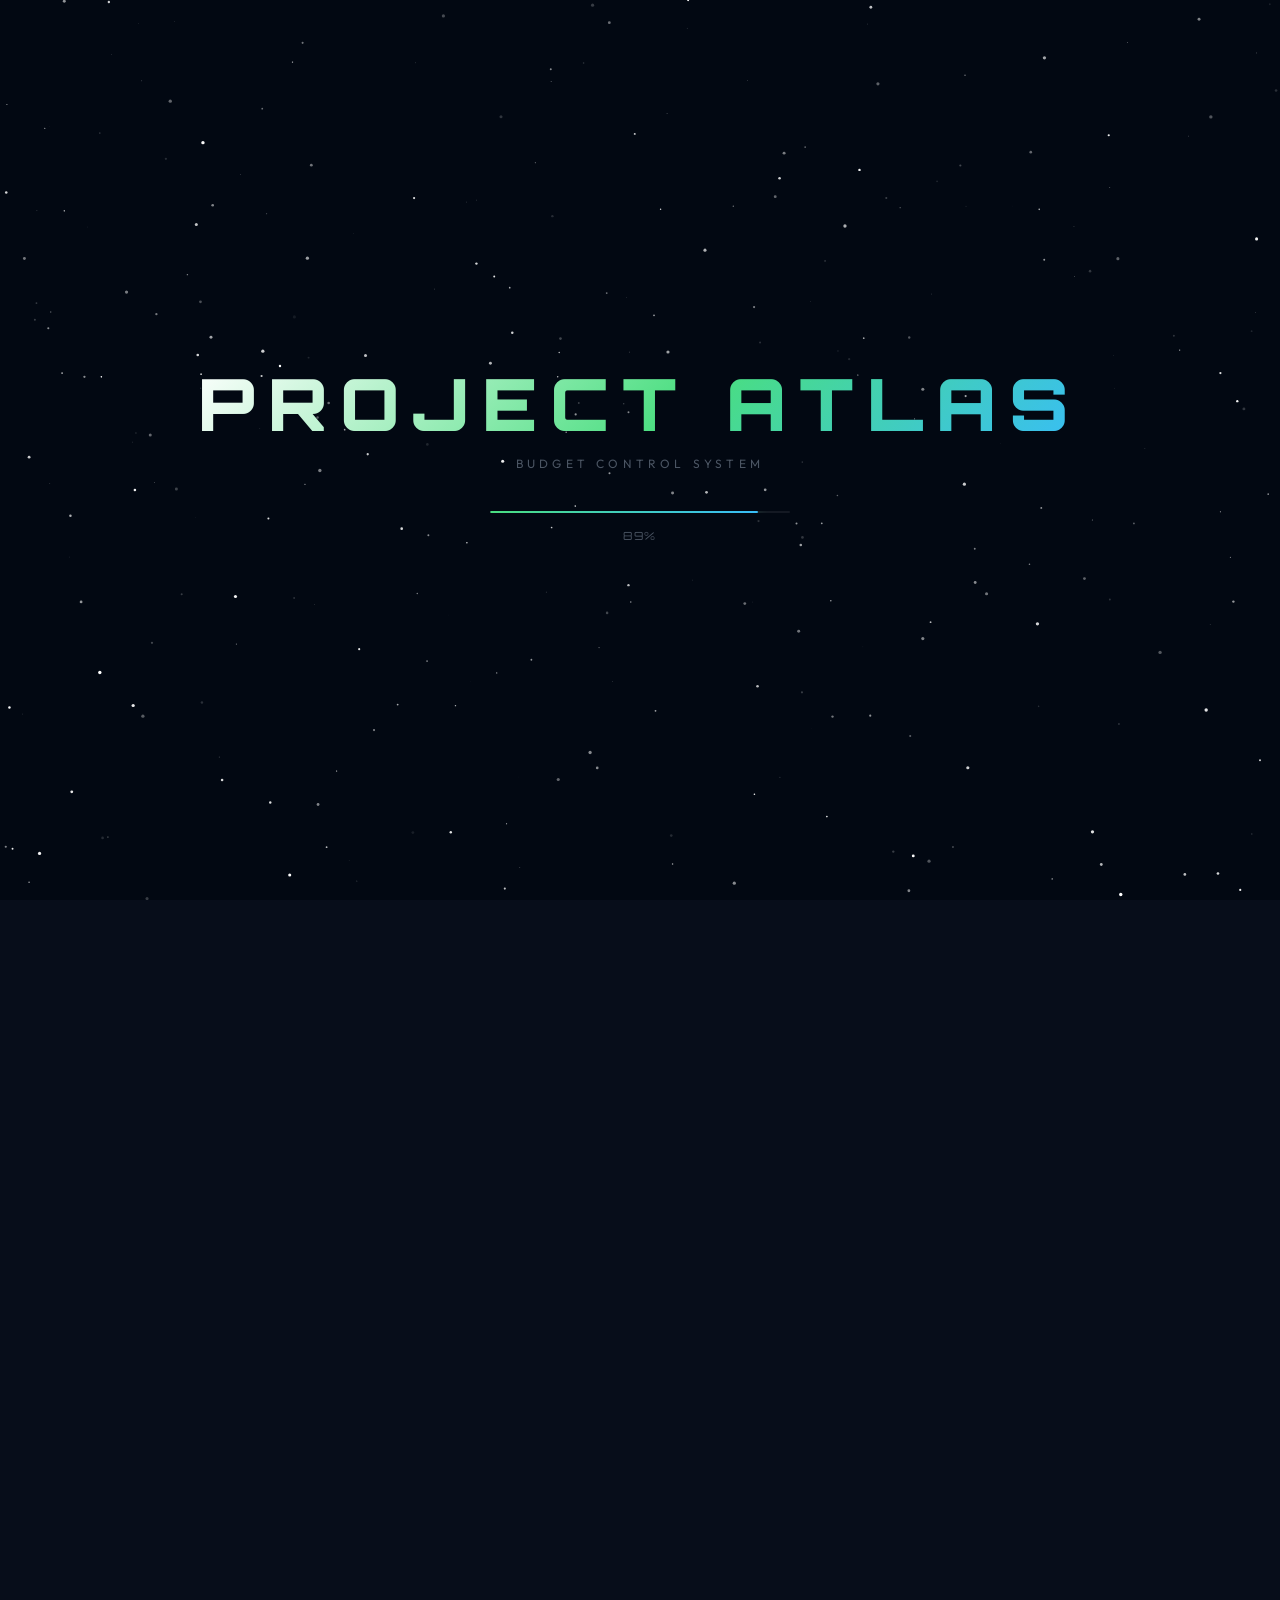
==== index.html @ 5c6d3013 "Add files via upload" ====
<!DOCTYPE html>
<html lang="en" data-theme="dark">
<head>
  <meta charset="UTF-8">
  <meta name="viewport" content="width=device-width, initial-scale=1.0">
  <title>Project Atlas</title>
  <link rel="preconnect" href="https://fonts.googleapis.com">
  <link href="https://fonts.googleapis.com/css2?family=Orbitron:wght@700;900&family=Outfit:wght@300;400;500;600;700&family=Playfair+Display:wght@600;700;800&family=JetBrains+Mono:wght@400;600;800&display=swap" rel="stylesheet">
  <link rel="stylesheet" href="styles.css">
  <link rel="stylesheet" href="experimental-themes.css">
</head>
<body>

<!-- LOADER -->
<div id="loader">
  <canvas id="starfield"></canvas>
  <div class="loader-content">
    <div class="loader-title">PROJECT ATLAS</div>
    <div class="loader-subtitle">Budget Control System</div>
    <div class="loader-bar-wrap"><div class="loader-bar-fill" id="loaderFill"></div></div>
    <div class="loader-pct" id="loaderPct">0%</div>
  </div>
</div>

<!-- COSMIC BACKGROUND -->
<canvas id="cosmicBg"></canvas>
<div id="nebulae">
  <div class="nebula n1"></div>
  <div class="nebula n2"></div>
  <div class="nebula n3"></div>
  <div class="nebula n4"></div>
</div>

<!-- CONFETTI CANVAS -->
<canvas id="confettiCanvas"></canvas>

<!-- UNDO TOAST -->
<div id="undoToast" class="undo-toast">
  <span id="undoMsg">Transaction deleted</span>
  <button onclick="undoDelete()">Undo</button>
  <div class="undo-progress" id="undoProgress"></div>
</div>

<!-- APP -->
<div id="app">
  <button class="sidebar-collapse-btn" id="sidebarCollapseBtn" onclick="toggleSidebarCollapse()" title="Collapse sidebar" aria-label="Toggle sidebar"><span class="arrow">‹</span></button>
  <header>
    <div class="logo"><span class="logo-icon">◈</span><span class="logo-text shimmer-text">ATLAS V4</span></div>
    <div class="header-controls">
      <div class="dropdown">
        <button class="btn hdr-btn"><span id="currencyLabel" data-symbol="$">USD $</span> ▾</button>
        <div class="dropdown-content">
          <div onclick="changeCurrency('$','USD $','USD')">🇺🇸 USD ($)</div>
          <div onclick="changeCurrency('€','EUR €','EUR')">🇪🇺 EUR (€)</div>
          <div onclick="changeCurrency('£','GBP £','GBP')">🇬🇧 GBP (£)</div>
          <div onclick="changeCurrency('₺','TRY ₺','TRY')">🇹🇷 TRY (₺)</div>
          <div onclick="changeCurrency('¥','JPY ¥','JPY')">🇯🇵 JPY (¥)</div>
          <div onclick="changeCurrency('₹','INR ₹','INR')">🇮🇳 INR (₹)</div>
        </div>
      </div>
      <div class="dropdown">
        <button class="btn hdr-btn" data-i18n="theme">Theme ▾</button>
        <div class="dropdown-content">
          <div onclick="setColor('#4ade80')"><span class="swatch" style="background:#4ade80"></span>Green</div>
          <div onclick="setColor('#38bdf8')"><span class="swatch" style="background:#38bdf8"></span>Blue</div>
          <div onclick="setColor('#f97316')"><span class="swatch" style="background:#f97316"></span>Orange</div>
          <div onclick="setColor('#e11d48')"><span class="swatch" style="background:#e11d48"></span>Red</div>
          <div onclick="setColor('#a78bfa')"><span class="swatch" style="background:#a78bfa"></span>Purple</div>
          <div onclick="setColor('#fb7185')"><span class="swatch" style="background:#fb7185"></span>Pink</div>
        </div>
      </div>
      <button class="btn hdr-btn icon-btn" id="modeBtn" onclick="toggleMode()" data-i18n-title="lightDarkTip" title="Light/Dark Mode">☾</button>
      <button class="btn ldm-btn icon-btn" onclick="window.location.href='lite.html'" data-i18n="liteBtn">Lite</button>
      <button class="btn hdr-btn icon-btn" onclick="openSettings()" data-i18n-title="settingsTip" title="Settings">⚙</button>
    </div>
  </header>

  <div class="container">
    <!-- BALANCE CARD -->
    <div class="card balance-card compact-balance" id="balanceCard">
      <div class="glow-ring"></div>
      <div class="balance-label" data-i18n="totalBalance">TOTAL BALANCE</div>
      <h2 class="balance-amount"><span id="balanceSign"></span><span id="currencyDisp">$</span><span id="balance">0.00</span></h2>
      <div class="balance-meta">
        <span id="mainDatetime" class="main-dt"></span>
        <span class="balance-stats">
          <span class="income-stat">↑ <span id="totalIncome">0.00</span></span>
          <span class="expense-stat">↓ <span id="totalExpense">0.00</span></span>
        </span>
      </div>
    </div>

    <!-- SAVING GOAL -->
    <div class="card saving-goal-card" id="savingGoalCard">
      <h3 data-i18n="savingGoal">Saving Goal</h3>
      <div class="goal-row">
        <input id="goal" type="number" placeholder="Set target amount" data-i18n-placeholder="phGoal" oninput="updateProgress()">
        <span class="goal-currency" id="goalCurrency">$</span>
      </div>
      <div class="progress" id="progress"><span>0%</span></div>
      <div class="progress-label" id="progressLabel" data-i18n="setGoal">Set a goal to track your progress</div>
    </div>

    <!-- ANALYTICS CARD -->
    <div class="card analytics-card" id="analyticsCard">
      <div class="analytics-header">
        <h3 data-i18n="analytics">Analytics</h3>
        <div class="analytics-tabs">
          <button class="atab active" onclick="switchAnalyticsTab('donut')" id="tab-donut" data-i18n="spending">Spending</button>
          <button class="atab" onclick="switchAnalyticsTab('bar')" id="tab-bar" data-i18n="monthly">Monthly</button>
          <button class="atab" onclick="switchAnalyticsTab('line')" id="tab-line" data-i18n="balance">Balance</button>
        </div>
      </div>
      <div id="analyticsContent" class="analytics-content">
        <div id="panel-donut" class="analytics-panel active">
          <canvas id="donutChart" width="260" height="260"></canvas>
          <div id="donutLegend" class="donut-legend"></div>
          <div id="donutInsight" class="insight-box"></div>
        </div>
        <div id="panel-bar" class="analytics-panel">
          <canvas id="barChart" width="600" height="220"></canvas>
          <div id="barInsight" class="insight-box"></div>
        </div>
        <div id="panel-line" class="analytics-panel">
          <div class="line-mode-toggle" style="display:flex;gap:6px;justify-content:flex-end;margin-bottom:8px;">
            <button class="atab active" id="lineMode-balance" onclick="setLineMode('balance')" data-i18n="balance">Balance</button>
            <button class="atab" id="lineMode-expense" onclick="setLineMode('expense')" data-i18n="expensesByCat">Expenses by Category</button>
          </div>
          <canvas id="lineChart" width="600" height="220"></canvas>
          <div id="lineInsight" class="insight-box"></div>
        </div>
      </div>
    </div>

    <!-- PREDEFINED TRANSACTIONS -->
    <div class="card" id="predefinedCard">
      <div class="transactions-header">
        <h3><span class="stg-ico">»</span> <span data-i18n="quickTransactionsHeader">QUICK TRANSACTIONS</span></h3>
        <span class="predefined-count" id="predefinedCount"></span>
      </div>
      <div id="predefinedGrid" class="predefined-grid"></div>
      <div id="predefinedEmpty" class="empty-state" style="display:none">
        <div class="empty-illustration">»</div>
        <span data-i18n="noQuickTxYet">No quick transactions yet. Mark a transaction as predefined when adding.</span>
      </div>
    </div>

    <!-- RECENT TRANSACTIONS -->
    <div class="card" id="txPreviewCard">
      <div class="transactions-header">
        <h3 data-i18n="recentTx">Recent Transactions</h3>
        <button class="btn sm-btn" onclick="openTransactionsFull()" data-i18n="viewAll">View All →</button>
      </div>
      <div id="content"></div>
      <div id="emptyState" class="empty-state">
        <div class="empty-illustration">◈</div>
        <span data-i18n="noTx">No transactions yet. Tap <b>+</b> to add one.</span>
      </div>
    </div>
  </div>

  <!-- ABOUT SECTION -->
  <div id="aboutSection" class="about-section">
    <div class="about-line"><span class="about-label" data-i18n="about_label">PROJECT</span> <span class="about-highlight">ATLAS</span></div>
    <div class="about-line"><span class="about-label" data-i18n="about_engine">ENGINE</span> <span class="about-highlight">ATLAS V4.6.2</span></div>
    <div class="about-line"><span class="about-label" data-i18n="about_author">Author</span> <span class="about-author">Sam Roohi</span></div>
    <div class="about-line"><span class="about-label" data-i18n="about_hosted">Hosted on</span> <span class="about-muted">Cloudflare Servers</span></div>
    <div class="about-line"><span class="about-label" data-i18n="about_candidate">Candidate for</span> <span class="about-highlight">1W1I</span></div>
    <div class="about-line"><span class="about-label" data-i18n="about_directed">Directed by</span> <span class="about-highlight">AIOLEARN</span> <span class="about-muted" data-i18n="about_academy">Academy</span></div>
  </div>

  <!-- FAB GROUP -->
  <div class="fab-group">
    <button class="fab fab-secondary" onclick="openConverter()" data-i18n-title="currencyConverterTitle" title="Currency Converter">⇄</button>
    <button class="fab" onclick="openAdd()" data-i18n-title="addTransactionTip" title="Add Transaction">+</button>
  </div>
</div>

<!-- ═══ ADD / EDIT TRANSACTION MODAL ═══ -->
<div id="addMenu" class="modal">
  <div class="modal-content">
    <div class="modal-header">
      <h3 id="addModalTitle" data-i18n="newTx">New Transaction</h3>
      <button class="modal-close" onclick="closeAdd()">✕</button>
    </div>
    <div class="field"><label data-i18n="name">Name</label><input id="txName" placeholder="e.g. Grocery shopping" data-i18n-placeholder="phName"></div>
    <div class="field"><label data-i18n="amount">Amount</label><input id="txAmount" type="number" placeholder="0.00" min="0" step="0.01" data-i18n-placeholder="phAmount"></div>
    <div class="field">
      <label data-i18n="category">Category</label>
      <div class="category-row">
        <select id="txCategory"></select>
        <button type="button" class="btn sm-btn" onclick="openAddCustomCategory()" data-i18n-title="addCustomCategoryTip" title="Add custom category" style="flex-shrink:0;padding:8px 10px;">+</button>
      </div>
    </div>
    <div class="field"><label data-i18n="note">Note <span class="opt-label" data-i18n="optional">(optional)</span></label><textarea id="txNote" placeholder="Add a note…" data-i18n-placeholder="phNote" rows="2"></textarea></div>
    <div class="field predefined-field">
      <label class="predefined-check-label">
        <input type="checkbox" id="txPredefined">
        <span class="predefined-check-text"><span class="stg-ico">»</span> <span data-i18n="saveAsQuick">Save as Quick Transaction</span></span>
      </label>
      <div class="setting-desc" style="margin-top:4px;padding-left:22px" data-i18n="saveAsQuickDesc">Adds this to your Quick Transactions panel for fast reuse</div>
    </div>
    <div class="field">
      <label data-i18n="type">Type</label>
      <div class="type-toggle">
        <button class="type-btn active" id="incomeBtn" onclick="setType('income')" data-i18n="income">↑ Income</button>
        <button class="type-btn" id="expenseBtn" onclick="setType('expense')" data-i18n="expense">↓ Expense</button>
      </div>
    </div>
    <input type="hidden" id="txType" value="income">
    <input type="hidden" id="editIdx" value="">
    <div class="modal-actions">
      <button class="btn danger" onclick="closeAdd()" data-i18n="cancel">Cancel</button>
      <button class="btn primary" id="addBtn" onclick="addTransaction()" data-i18n="add">Add</button>
    </div>
  </div>
</div>

<!-- ═══ FULL TRANSACTIONS MODAL ═══ -->
<div id="transactionsFull" class="modal full-modal">
  <div class="modal-content full-modal-content">
    <div class="modal-header">
      <h3 data-i18n="allTx">All Transactions</h3>
      <div class="modal-header-actions">
        <button class="btn sm-btn danger-outline" onclick="confirmClearAll()"><span class="btn-ico">✕</span> <span data-i18n="clearAll">Clear All</span></button>
        <button class="modal-close" onclick="closeTransactionsFull()">✕</button>
      </div>
    </div>
    <!-- Search bar -->
    <div class="search-bar-wrap">
      <span class="search-icon-outer">⌕</span>
      <input type="text" id="txSearch" placeholder="Search transactions…" oninput="renderFullTransactions()" data-i18n-placeholder="searchTx" >
    </div>
    <div class="sort-bar">
      <span class="sort-label" data-i18n="sort">Sort:</span>
      <button class="sort-btn" id="sb-name" onclick="toggleSort('name')" data-i18n="sortName">Name <span id="sarr-name" class="sort-arrow"></span></button>
      <button class="sort-btn" id="sb-amount" onclick="toggleSort('amount')" data-i18n="sortAmount">Amount <span id="sarr-amount" class="sort-arrow"></span></button>
      <button class="sort-btn active-sort sort-desc" id="sb-date" onclick="toggleSort('date')" data-i18n="sortDate" aria-sort="descending">Date <span id="sarr-date" class="sort-arrow">↓</span></button>
      <button class="sort-btn" id="sb-category" onclick="toggleSort('category')" data-i18n="sortCat">Category <span id="sarr-category" class="sort-arrow"></span></button>
      <div class="dropdown three-dot-dd">
        <button class="sort-btn three-dot" data-i18n-title="filterTip" title="Filter">⋮</button>
        <div class="dropdown-content filter-panel">
          <div class="filter-section-title" data-i18n="type">Type</div>
          <label class="filter-opt"><input type="checkbox" id="fltIncome" onchange="applyFilters()"> <span data-i18n="income">Income</span></label>
          <label class="filter-opt"><input type="checkbox" id="fltExpense" onchange="applyFilters()"> <span data-i18n="expense">Expense</span></label>
          <div class="filter-section-title" data-i18n="category">Category</div>
          <div id="catFilterList"></div>
          <button class="btn sm-btn" style="margin-top:8px;width:100%" onclick="clearFilters()" data-i18n="clearFilters">Clear Filters</button>
        </div>
      </div>
    </div>
    <div id="fullContent" class="full-tx-list"></div>
    <div id="fullEmpty" class="empty-state" style="display:none" data-i18n="noMatch">No transactions match your filters.</div>
  </div>
</div>

<!-- ═══ SETTINGS ═══ -->
<div id="settingsMenu" class="modal">
  <div class="modal-content settings-content">
    <div class="modal-header"><h3>⚙ <span data-i18n="settings">Settings</span></h3><button class="modal-close" onclick="closeSettings()">✕</button></div>
    <div class="settings-body">

      <div class="settings-section">
        <div class="settings-section-title" data-i18n="general">General</div>
        <div class="setting-row">
          <div><div class="setting-name" data-i18n="confirmDelete">Confirm Delete</div><div class="setting-desc" data-i18n="confirmDeleteDesc">Ask before deleting a transaction</div></div>
          <label class="toggle-switch"><input type="checkbox" id="stgConfirmDelete" checked onchange="saveSetting('confirmDelete',this.checked)"><span class="toggle-slider"></span></label>
        </div>
        <div class="setting-row">
          <div><div class="setting-name" data-i18n="tsFormat">Timestamp Format</div><div class="setting-desc" data-i18n="tsFormatDesc">Shown on each transaction</div></div>
          <select class="setting-select" id="stgTsFormat" onchange="saveSetting('tsFormat',this.value);renderTransactions()">
            <option value="datetime" data-i18n="dateTime">Date &amp; Time</option>
            <option value="date" data-i18n="dateOnly">Date Only</option>
          </select>
        </div>
        <div class="setting-row">
          <div><div class="setting-name" data-i18n="maxShown">Recent Transactions Shown</div><div class="setting-desc" data-i18n="maxShownDesc">Visible on main screen (5–20)</div></div>
          <div class="range-with-val">
            <input type="range" id="stgMaxShown" class="range-input" min="5" max="20" value="5"
              oninput="document.getElementById('maxShownVal').textContent=this.value;saveSetting('maxShown',+this.value);renderTransactions()">
            <span class="range-val" id="maxShownVal">5</span>
          </div>
        </div>
        <div class="setting-row">
          <div><div class="setting-name" data-i18n="liquidGlass">Liquid Glass UI</div><div class="setting-desc" data-i18n="liquidGlassDesc">Frosted glass aesthetic</div></div>
          <label class="toggle-switch"><input type="checkbox" id="stgLiquidGlass" onchange="toggleLiquidGlass(this.checked)"><span class="toggle-slider"></span></label>
        </div>
        <div class="setting-row">
          <div><div class="setting-name" data-i18n="language">Language</div><div class="setting-desc" data-i18n="languageDesc">App interface language</div></div>
          <select class="setting-select" id="stgLanguage" onchange="changeLanguage(this.value)">
            <option value="en">🇬🇧 English</option>
            <option value="es">🇪🇸 Español</option>
            <option value="ru">🇷🇺 Русский</option>
            <option value="tr">🇹🇷 Türkçe</option>
            <option value="de">🇩🇪 Deutsch</option>
            <option value="fa">🇮🇷 فارسی</option>
            <option value="it">🇮🇹 Italiano</option>
            <option value="sv">🇸🇪 Svenska</option>
            <option value="pl">🇵🇱 Polski</option>
            <option value="hi">🇮🇳 हिन्दी</option>
            <option value="ja">🇯🇵 日本語</option>
            <option value="vi">🇻🇳 Tiếng Việt</option>
            <option value="ar">🇸🇦 العربية</option>
            <option value="zhTW">🇨🇳 中文</option>
            <option value="no">🇳🇴 Norsk</option>
          </select>
        </div>
      </div>


      <!-- EXPERIMENTAL SECTION -->
      <div class="settings-section">
        <div class="settings-section-title"><span class="stg-ico">⚗</span> <span data-i18n="experimental">Experimental</span></div>
        <div class="setting-desc" style="margin-bottom:12px" data-i18n="experimentalDesc">PC-only features and layout experiments</div>
        <div class="setting-row">
          <div>
            <div class="setting-name"><span class="stg-ico">⊞</span> <span data-i18n="expUiLayout">Experimental UI Layout</span> <span class="exp-pc-badge">PC ONLY</span></div>
            <div class="setting-desc" data-i18n="expUiLayoutDesc">Rearranges button positions for desktop use. PC ONLY.</div>
          </div>
          <select class="setting-select" id="stgExpUiLayout" onchange="setExperimentalUiLayout(this.value)">
            <option value="off" data-i18n="expUiOff">Off (Default)</option>
            <option value="sidebar" data-i18n="expUiSidebar">Sidebar Navigation</option>
            <option value="topbar" data-i18n="expUiTopbar">Compact Topbar</option>
          </select>
        </div>
        <div class="setting-row">
          <div><div class="setting-name"><span class="stg-ico">✦</span> <span data-i18n="galaxyMode">Galaxy Mode</span></div><div class="setting-desc" data-i18n="galaxyModeDesc">Experimental: nebula & deep-space effects in dark mode</div></div>
          <label class="toggle-switch"><input type="checkbox" id="stgGalaxy" onchange="toggleGalaxyMode(this.checked)"><span class="toggle-slider"></span></label>
        </div>
        <div class="setting-row">
          <div>
            <div class="setting-name"><span class="stg-ico">⚗</span> <span data-i18n="expTheme">Experimental Theme</span></div>
            <div class="setting-desc" data-i18n="expThemeDesc">Try a completely different look. Off by default.</div>
          </div>
          <select class="setting-select" id="stgExpTheme" onchange="setExperimentalTheme(this.value)">
            <option value="off" data-i18n="expOff">Off (Default)</option>
            <option value="mono" data-i18n="expMono">Mono — Brutalist</option>
            <option value="cumulus" data-i18n="expCumulus">Cumulus — Neumorphic</option>
            <option value="ledger" data-i18n="expLedger">Ledger — Editorial</option>
            <option value="prism" data-i18n="expPrism">Prism — Glass + Neon</option>
            <option value="aurora" data-i18n="expAurora">Aurora — Nordic Glow</option>
            <option value="obsidian" data-i18n="expObsidian">Obsidian — Dark Marble</option>
          </select>
        </div>
      </div>

      <!-- CUSTOM CATEGORIES -->
      <div class="settings-section">
        <div class="settings-section-title"><span class="stg-ico">≡</span> <span data-i18n="customCategories">Custom Categories</span></div>
        <div id="customCatList" class="custom-cat-list"></div>
        <button class="btn sm-btn primary" style="margin-top:10px;width:100%" onclick="openAddCustomCategory()" data-i18n="addCustomCategory">+ Add Custom Category</button>
      </div>

      <!-- QUICK TRANSACTIONS MANAGEMENT -->
      <div class="settings-section">
        <div class="settings-section-title"><span class="stg-ico">»</span> <span data-i18n="quickTransactions">Quick Transactions</span></div>
        <div class="setting-desc" style="margin-bottom:12px"><span data-i18n="quickTxManageDesc">Manage your saved quick transactions (max</span> <span id="maxPredefinedLabel">16</span>)</div>
        <div id="predefinedMgmtList" class="predefined-mgmt-list"></div>
        <div id="predefinedMgmtEmpty" class="setting-desc" style="display:none;padding:8px 0" data-i18n="noQuickTxSaved">No quick transactions saved yet.</div>
      </div>

      <div class="settings-section">
        <div class="settings-section-title" data-i18n="music">Music</div>
        <div class="music-widget">
          <div class="music-thumb-row">
            <div class="music-thumb" id="musicThumb" onclick="toggleMusicPanel()" data-i18n-title="clickExpand" title="Click to expand">♪</div>
            <div>
              <div class="setting-name" data-i18n="ambiancePlayer">Ambiance Player</div>
              <div class="setting-desc" data-i18n="ambiancePlayerDesc">Click icon to expand controls</div>
            </div>
            <label class="toggle-switch" style="margin-left:auto">
              <input type="checkbox" id="stgMusicOn" onchange="toggleMusic(this.checked)"><span class="toggle-slider"></span>
            </label>
          </div>
          <div class="music-panel" id="musicPanel" style="display:none">
            <div class="now-playing"><div class="np-title" id="npTitle" data-i18n="selectSongBelow">Select a song below</div><div class="np-artist" id="npArtist">—</div></div>
            <div class="music-controls">
              <button class="music-btn" onclick="prevSong()">⏴⏴</button>
              <button class="music-btn play-btn" id="playBtn" onclick="togglePlay()">▶</button>
              <button class="music-btn" onclick="nextSong()">⏵⏵</button>
            </div>
            <div class="scrubber-row">
              <span class="time-lbl" id="curTime">0:00</span>
              <input type="range" id="scrubber" class="range-input" min="0" max="100" step="0.1" value="0" oninput="seekSong(this.value)">
              <span class="time-lbl" id="totTime">0:00</span>
            </div>
            <div class="scrubber-row">
              <span class="time-lbl" data-i18n="volMinus">vol−</span>
              <input type="range" id="volSlider" class="range-input" min="0" max="1" step="0.01" value="0.7" oninput="setVolume(this.value)">
              <span class="time-lbl" data-i18n="volPlus">vol+</span>
            </div>
            <div class="loop-row">
              <button class="loop-btn active" id="lbAll" onclick="setLoopMode('loop-all')" data-i18n="loopAll">↻ All</button>
              <button class="loop-btn" id="lbOne" onclick="setLoopMode('loop-one')" data-i18n="loopOne">↺ One</button>
              <button class="loop-btn" id="lbRand" onclick="setLoopMode('random')" data-i18n="loopRandom">⇄ Random</button>
            </div>
          </div>
        </div>
        <div class="song-list" id="songList"></div>
        <button class="btn sm-btn primary" style="margin-top:10px;width:100%" onclick="openAddSong()" data-i18n="addSong">+ Add Your Own Song</button>
      </div>

      <div class="settings-section">
        <div class="settings-section-title" data-i18n="data">Data</div>
        <div class="data-btns">
          <button class="btn primary" onclick="exportData()" data-i18n="exportData">↑ Export Data</button>
          <label class="btn" style="cursor:pointer;text-align:center"><span data-i18n="importData">↓ Import Data</span><input type="file" id="importFile" accept=".json" onchange="importData(this)" style="display:none"></label>
        </div>
        <div class="setting-desc" style="margin-top:8px;line-height:1.5" data-i18n="dataDesc">
          Exports all transactions, balance, settings &amp; preferences as a .json file. Custom audio files are not included. Data is also saved automatically in your browser (localStorage).
        </div>
      </div>

    </div>
  </div>
</div>

<!-- ═══ CONFIRM DELETE ═══ -->
<div id="confirmDeleteModal" class="modal mini-modal">
  <div class="modal-content mini-content">
    <div class="modal-header"><h3 data-i18n="deleteTx">Delete Transaction?</h3></div>
    <p class="confirm-text" id="confirmDeleteText"></p>
    <div class="modal-actions">
      <button class="btn" onclick="closeConfirmDelete()" data-i18n="cancel">Cancel</button>
      <button class="btn danger" onclick="executeDelete()" data-i18n="delete">Delete</button>
    </div>
  </div>
</div>

<!-- ═══ CONFIRM CLEAR ALL ═══ -->
<div id="confirmClearModal" class="modal mini-modal">
  <div class="modal-content mini-content">
    <div class="modal-header"><h3><span class="warn-ico">!</span> <span data-i18n="clearAll">Clear All?</span></h3></div>
    <p class="confirm-text" data-i18n="clearAllConfirm">This will permanently delete <strong>all</strong> transactions and reset your balance to zero. This cannot be undone.</p>
    <div class="modal-actions">
      <button class="btn" onclick="document.getElementById('confirmClearModal').style.display='none'" data-i18n="cancel">Cancel</button>
      <button class="btn danger" onclick="clearAllTransactions()" data-i18n="yesDelete">Yes, Clear All</button>
    </div>
  </div>
</div>

<!-- ═══ CURRENCY CONVERT MODAL ═══ -->
<div id="currencyConvertModal" class="modal mini-modal">
  <div class="modal-content mini-content">
    <div class="modal-header"><h3 data-i18n="currencyChange">Currency Change</h3></div>
    <p class="confirm-text" id="convertText"></p>
    <div class="rate-info" id="rateInfo"></div>
    <div class="modal-actions">
      <button class="btn" onclick="applyCurrencyChange(false)" data-i18n="keepValues">Keep Values</button>
      <button class="btn primary" id="convertBtn" onclick="applyCurrencyChange(true)" data-i18n="convert">Convert</button>
    </div>
  </div>
</div>

<!-- ═══ CURRENCY CONVERTER TOOL ═══ -->
<div id="converterModal" class="modal">
  <div class="modal-content converter-content">
    <div class="modal-header">
      <h3>⇄ <span data-i18n="currencyConverter">Currency Converter</span></h3>
      <button class="modal-close" onclick="closeConverter()">✕</button>
    </div>
    <div class="converter-body">
      <div class="converter-row">
        <div class="converter-field">
          <label data-i18n="amount">Amount</label>
          <input type="number" id="convAmount" placeholder="100" value="1" oninput="runConvert()">
        </div>
        <div class="converter-field">
          <label data-i18n="from">From</label>
          <select id="convFrom" onchange="runConvert()">
            <option value="USD">USD</option>
            <option value="EUR">EUR</option>
            <option value="GBP">GBP</option>
            <option value="TRY">TRY</option>
            <option value="JPY">JPY</option>
            <option value="INR">INR</option>
            <option value="CAD">CAD</option>
            <option value="AUD">AUD</option>
            <option value="CHF">CHF</option>
            <option value="CNY">CNY</option>
            <option value="BRL">BRL</option>
            <option value="MXN">MXN</option>
            <option value="KRW">KRW</option>
            <option value="RUB">RUB</option>
            <option value="SEK">SEK</option>
            <option value="NOK">NOK</option>
            <option value="DKK">DKK</option>
            <option value="PLN">PLN</option>
            <option value="SGD">SGD</option>
            <option value="HKD">HKD</option>
          </select>
        </div>
        <button class="swap-btn" onclick="swapConv()" data-i18n-title="swapCurrencies" title="Swap currencies">⇄</button>
        <div class="converter-field">
          <label data-i18n="to">To</label>
          <select id="convTo" onchange="runConvert()">
            <option value="USD">USD</option>
            <option value="EUR" selected>EUR</option>
            <option value="GBP">GBP</option>
            <option value="TRY">TRY</option>
            <option value="JPY">JPY</option>
            <option value="INR">INR</option>
            <option value="CAD">CAD</option>
            <option value="AUD">AUD</option>
            <option value="CHF">CHF</option>
            <option value="CNY">CNY</option>
            <option value="BRL">BRL</option>
            <option value="MXN">MXN</option>
            <option value="KRW">KRW</option>
            <option value="RUB">RUB</option>
            <option value="SEK">SEK</option>
            <option value="NOK">NOK</option>
            <option value="DKK">DKK</option>
            <option value="PLN">PLN</option>
            <option value="SGD">SGD</option>
            <option value="HKD">HKD</option>
          </select>
        </div>
      </div>
      <div class="converter-result" id="convResult">
        <button type="button" class="conv-copy-btn" id="convCopyBtn" onclick="copyConvResult()" data-i18n-title="copyClipboard" title="Copy to clipboard" aria-label="Copy">⧉</button>
        <div class="conv-number" id="convResultNum">—</div>
        <div class="conv-rate" id="convResultRate"></div>
        <div class="conv-updated" id="convUpdated"></div>
      </div>
      <div class="quick-pairs">
        <div class="quick-pairs-title" data-i18n="popularPairs">Popular Pairs</div>
        <div class="quick-pairs-grid" id="quickPairs"></div>
      </div>
    </div>
  </div>
</div>

<!-- ═══ ADD SONG ═══ -->
<div id="addSongModal" class="modal mini-modal">
  <div class="modal-content">
    <div class="modal-header"><h3 data-i18n="addCustomSong">Add Custom Song</h3><button class="modal-close" onclick="closeAddSong()">✕</button></div>
    <div class="field">
      <label data-i18n="audioFile">Audio File</label>
      <label class="file-input-label">
        <input type="file" id="songFile" accept="audio/*" onchange="previewSong(this)">
        <span id="songFileLabel" data-i18n="chooseAudio">Choose audio file…</span>
      </label>
    </div>
    <div class="field"><label data-i18n="songTitleLabel">Title</label><input id="songTitle" placeholder="Song name" data-i18n-placeholder="phSongTitle"></div>
    <div id="songTrimSection" style="display:none">
      <audio id="songPreview" controls style="width:100%;margin:8px 0"></audio>
      <div class="setting-row" style="margin:10px 0">
        <span class="setting-name" data-i18n="trimSong">Trim Song</span>
        <label class="toggle-switch"><input type="checkbox" id="trimEnabled" onchange="toggleTrim(this.checked)"><span class="toggle-slider"></span></label>
      </div>
      <div id="trimControls" style="display:none">
        <div class="trim-row"><label><span data-i18n="startLabel">Start:</span> <span id="trimStartVal">0:00</span></label><input type="range" id="trimStart" class="range-input" min="0" max="100" step="0.1" value="0" oninput="updateTrim()"></div>
        <div class="trim-row"><label><span data-i18n="endLabel">End:</span> <span id="trimEndVal">0:00</span></label><input type="range" id="trimEnd" class="range-input" min="0" max="100" step="0.1" value="100" oninput="updateTrim()"></div>
      </div>
    </div>
    <div class="modal-actions">
      <button class="btn danger" onclick="closeAddSong()" data-i18n="cancel">Cancel</button>
      <button class="btn primary" onclick="addCustomSong()" data-i18n="addSongBtn">Add Song</button>
    </div>
  </div>
</div>

<!-- ═══ ADD CUSTOM CATEGORY ═══ -->
<div id="addCustomCategoryModal" class="modal mini-modal">
  <div class="modal-content mini-content">
    <div class="modal-header"><h3><span class="stg-ico">≡</span> <span data-i18n="addCustomCategoryHeader">Add Custom Category</span></h3><button class="modal-close" onclick="closeAddCustomCategory()">✕</button></div>
    <div class="field">
      <label data-i18n="symbolLabel">Symbol</label>
      <input id="newCatEmoji" placeholder="e.g. ◆" data-i18n-placeholder="phCatSymbol" maxlength="4" style="width:90px;display:inline-block;margin-right:8px">
      <span style="font-size:0.75rem;color:var(--muted)" data-i18n="symbolHint">Pick a symbol (e.g. ◆ ◈ ◉ ▲ ● ♦ ✦ ✧)</span>
    </div>
    <div class="field">
      <label data-i18n="categoryName">Category Name</label>
      <input id="newCatName" placeholder="e.g. Gaming" data-i18n-placeholder="phCatName">
    </div>
    <div class="modal-actions">
      <button class="btn" onclick="closeAddCustomCategory()" data-i18n="cancel">Cancel</button>
      <button class="btn primary" onclick="addCustomCategory()" data-i18n="addCategoryBtn">Add Category</button>
    </div>
  </div>
</div>

<audio id="audioPlayer" preload="metadata"></audio>
<script src="script.js"></script>
</body>
</html>
---- styles.css ----
/* ═══════════════════════════════════════════════════
   PROJECT ATLAS — styles.css  (v3)
   ═══════════════════════════════════════════════════ */

/* ─── Root & Reset ─────────────────────────────── */
:root {
  --bg:      #070d1a;
  --bg2:     #0d1628;
  --card:    rgba(255,255,255,0.04);
  --border:  rgba(255,255,255,0.08);
  --text:    #e5e7eb;
  --muted:   #6b7280;
  --accent:  #4ade80;
  --income:  #4ade80;
  --expense: #f87171;
  --shadow:  rgba(0,0,0,0.6);
}
[data-theme="light"] {
  --bg:     #f0f4ff;
  --bg2:    #e2e8f8;
  --card:   rgba(255,255,255,0.75);
  --border: rgba(0,0,0,0.09);
  --text:   #1a202c;
  --muted:  #64748b;
  --shadow: rgba(0,0,0,0.18);
}
*, *::before, *::after { box-sizing: border-box; margin: 0; padding: 0; }
html { scroll-behavior: smooth; }
body {
  font-family: 'Outfit', sans-serif;
  background: var(--bg);
  color: var(--text);
  min-height: 100vh;
  overflow-x: hidden;
  transition: background 0.4s, color 0.3s;
}

/* ─── Loader ────────────────────────────────────── */
#loader {
  position: fixed; inset: 0;
  background: #020812;
  z-index: 9999;
  display: flex; align-items: center; justify-content: center;
  transition: opacity 0.9s ease, visibility 0.9s ease;
}
#loader.fade-out { opacity: 0; visibility: hidden; pointer-events: none; }
#starfield { position: absolute; inset: 0; width: 100%; height: 100%; }
.loader-content { position: relative; z-index: 1; text-align: center; padding: 20px; }
.loader-title {
  font-family: 'Orbitron', monospace;
  font-size: clamp(1.8rem, 8vw, 4.5rem);
  font-weight: 900;
  letter-spacing: 0.18em;
  background: linear-gradient(135deg, #fff 0%, var(--accent) 55%, #38bdf8 100%);
  -webkit-background-clip: text; -webkit-text-fill-color: transparent; background-clip: text;
  animation: titleGlow 2.5s ease-in-out infinite alternate;
}
@keyframes titleGlow {
  from { filter: drop-shadow(0 0 8px rgba(74,222,128,0.3)); }
  to   { filter: drop-shadow(0 0 30px rgba(74,222,128,0.8)); }
}
.loader-subtitle { font-size: 0.75rem; letter-spacing: 0.35em; color: #4b5563; text-transform: uppercase; margin: 0.5rem 0 2.5rem; }
.loader-bar-wrap { width: min(300px,80vw); height: 2px; background: rgba(255,255,255,0.07); border-radius: 2px; margin: 0 auto 1rem; overflow: hidden; }
.loader-bar-fill { height: 100%; width: 0; background: linear-gradient(90deg, var(--accent), #38bdf8); border-radius: 2px; box-shadow: 0 0 12px var(--accent); transition: width 0.05s linear; }
.loader-pct { font-family: 'Orbitron', monospace; font-size: 0.7rem; color: #4b5563; letter-spacing: 0.15em; }

/* ─── Cosmic Background ─────────────────────────── */
#cosmicBg {
  position: fixed; inset: 0; width: 100%; height: 100%;
  z-index: 0; pointer-events: none; opacity: 0.55;
}
[data-theme="light"] #cosmicBg { opacity: 0.18; }
#nebulae { position: fixed; inset: 0; z-index: 0; pointer-events: none; overflow: hidden; }
.nebula {
  position: absolute; border-radius: 50%;
  background: radial-gradient(circle, var(--accent), transparent 70%);
  filter: blur(70px); pointer-events: none;
  animation: nebulaFloat linear infinite;
  transition: transform 0.3s ease;
}
[data-theme="light"] .nebula { opacity: 0.07 !important; }
.n1 { width: 700px; height: 500px; top: -150px; left: -150px; opacity: 0.1; animation-duration: 40s; }
.n2 { width: 500px; height: 700px; bottom: -150px; right: -100px; opacity: 0.07; animation-duration: 32s; animation-direction: reverse; }
.n3 { width: 350px; height: 350px; top: 40%; left: 35%; opacity: 0.05; animation-duration: 50s; }
.n4 { width: 250px; height: 250px; top: 20%; right: 10%; opacity: 0.06; animation-duration: 28s; animation-direction: reverse; background: radial-gradient(circle, #38bdf8, transparent 70%); }
@keyframes nebulaFloat {
  0%   { transform: translate(0,0) rotate(0deg) scale(1); }
  33%  { transform: translate(40px,-30px) rotate(120deg) scale(1.08); }
  66%  { transform: translate(-25px,35px) rotate(240deg) scale(0.95); }
  100% { transform: translate(0,0) rotate(360deg) scale(1); }
}

/* ─── Confetti Canvas ───────────────────────────── */
#confettiCanvas {
  position: fixed; inset: 0; width: 100%; height: 100%;
  z-index: 9000; pointer-events: none; display: none;
}

/* ─── Undo Toast ────────────────────────────────── */
.undo-toast {
  position: fixed; bottom: 90px; left: 50%;
  transform: translateX(-50%) translateY(20px);
  background: #1a2540; border: 1px solid rgba(255,255,255,0.12);
  border-radius: 12px; padding: 12px 18px;
  display: flex; align-items: center; gap: 12px;
  font-size: 0.86rem; color: var(--text);
  opacity: 0; transition: opacity 0.3s, transform 0.3s;
  z-index: 5000; min-width: 220px; max-width: 340px;
  backdrop-filter: blur(12px); -webkit-backdrop-filter: blur(12px);
  box-shadow: 0 8px 28px rgba(0,0,0,0.4);
  overflow: hidden;
}
[data-theme="light"] .undo-toast { background: rgba(255,255,255,0.95); border-color: rgba(0,0,0,0.1); }
.undo-toast.visible { opacity: 1; transform: translateX(-50%) translateY(0); }
.undo-toast button { background: var(--accent); border: none; color: #000; padding: 5px 12px; border-radius: 7px; cursor: pointer; font-family: 'Outfit', sans-serif; font-size: 0.8rem; font-weight: 600; flex-shrink: 0; transition: opacity 0.2s; }
.undo-toast button:hover { opacity: 0.85; }
.undo-toast span { flex: 1; }
.undo-progress { position: absolute; bottom: 0; left: 0; height: 2px; background: var(--accent); width: 100%; }

/* ─── App wrapper ───────────────────────────────── */
#app { opacity: 0; transition: opacity 0.7s ease; position: relative; z-index: 1; }
#app.visible { opacity: 1; }

/* ─── Header ────────────────────────────────────── */
header {
  display: flex; align-items: center; gap: 8px; padding: 14px 20px;
  background: rgba(7,13,26,0.82);
  backdrop-filter: blur(18px); -webkit-backdrop-filter: blur(18px);
  border-bottom: 1px solid var(--border);
  position: sticky; top: 0; z-index: 200;
  transition: background 0.4s;
}
[data-theme="light"] header { background: rgba(240,244,255,0.88); }
.logo { display: flex; align-items: center; gap: 10px; font-family: 'Orbitron', monospace; font-size: 0.78rem; font-weight: 700; letter-spacing: 0.14em; color: var(--accent); margin-right: auto; white-space: nowrap; }
.logo-icon { font-size: 1.2rem; animation: spin 14s linear infinite; display: inline-block; }
@keyframes spin { to { transform: rotate(360deg); } }

/* Shimmer text */
.shimmer-text {
  background: linear-gradient(90deg, var(--accent) 0%, #fff 40%, var(--accent) 80%);
  background-size: 200% auto;
  -webkit-background-clip: text; -webkit-text-fill-color: transparent; background-clip: text;
  animation: shimmer 4s linear infinite;
}
@keyframes shimmer { 0% { background-position: -200% center; } 100% { background-position: 200% center; } }

.header-controls { display: flex; gap: 6px; align-items: center; flex-wrap: nowrap; }

/* ─── Buttons ───────────────────────────────────── */
.btn {
  padding: 8px 14px; border: 1px solid var(--border); border-radius: 10px;
  background: var(--card); color: var(--text); cursor: pointer;
  font-family: 'Outfit', sans-serif; font-size: 0.84rem; font-weight: 500;
  transition: all 0.2s; backdrop-filter: blur(8px); white-space: nowrap;
}
.btn:hover { background: rgba(255,255,255,0.08); border-color: var(--accent); color: var(--accent); transform: translateY(-1px); }
.btn.primary { background: var(--accent); border-color: var(--accent); color: #000; font-weight: 600; }
.btn.primary:hover { opacity: 0.88; color: #000; transform: translateY(-1px); }
.btn.danger { background: rgba(239,68,68,0.1); border-color: rgba(239,68,68,0.3); color: var(--expense); }
.btn.danger:hover { background: #ef4444; color: #fff; border-color: #ef4444; }
.btn.danger-outline { background: transparent; border-color: rgba(239,68,68,0.35); color: var(--expense); padding: 6px 12px; font-size: 0.8rem; }
.btn.danger-outline:hover { background: rgba(239,68,68,0.12); }
.btn.sm-btn { padding: 6px 12px; font-size: 0.8rem; }
.hdr-btn { padding: 7px 12px; font-size: 0.8rem; }
.icon-btn { width: 34px; padding: 7px; text-align: center; }
.ldm-btn {width: 55px ; padding: 7px 12px; font-size: 0.8rem;}

/* ─── Dropdown ──────────────────────────────────── */
.dropdown { position: relative; }
.dropdown-content {
  position: absolute; top: calc(100% + 8px); right: 0;
  background: #0c1525; border: 1px solid var(--border); border-radius: 12px;
  overflow: hidden; opacity: 0; transform: translateY(-8px) scale(0.96);
  transform-origin: top right; transition: opacity 0.2s, transform 0.2s;
  pointer-events: none; min-width: 148px; z-index: 500;
  box-shadow: 0 20px 40px rgba(0,0,0,0.55);
}
[data-theme="light"] .dropdown-content { background: #fff; box-shadow: 0 12px 30px rgba(0,0,0,0.12); }
.dropdown:hover .dropdown-content,
.dropdown:focus-within .dropdown-content { opacity: 1; transform: translateY(0) scale(1); pointer-events: auto; }
.dropdown-content div { padding: 9px 14px; cursor: pointer; font-size: 0.86rem; display: flex; align-items: center; gap: 9px; transition: background 0.15s, color 0.15s; color: var(--text); }
.dropdown-content div:hover { background: rgba(255,255,255,0.06); color: var(--accent); }
[data-theme="light"] .dropdown-content div:hover { background: rgba(0,0,0,0.04); }
.swatch { width: 10px; height: 10px; border-radius: 50%; flex-shrink: 0; }

/* ─── Layout ────────────────────────────────────── */
.container { max-width: 720px; margin: 0 auto; padding: 24px 16px 120px; display: flex; flex-direction: column; gap: 14px; }

/* ─── Cards ─────────────────────────────────────── */
.card {
  background: var(--card); border: 1px solid var(--border); padding: 22px; border-radius: 20px;
  backdrop-filter: blur(12px); -webkit-backdrop-filter: blur(12px);
  transition: border-color 0.3s, transform 0.3s, background 0.4s;
}
.card:hover { border-color: rgba(255,255,255,0.13); transform: translateY(-2px); }
.card h3 { font-size: 0.68rem; text-transform: uppercase; letter-spacing: 0.16em; color: var(--muted); font-weight: 600; margin-bottom: 14px; }

/* Balance card */
.balance-card {
  background: linear-gradient(135deg, rgba(74,222,128,0.07) 0%, rgba(56,189,248,0.04) 100%);
  border-color: rgba(74,222,128,0.18);
  position: relative; overflow: hidden;
}
.balance-card::before {
  content: ''; position: absolute; inset: -50%; border-radius: 50%;
  background: radial-gradient(ellipse at center, rgba(74,222,128,0.06), transparent 60%);
  pointer-events: none; animation: pulseGlow 5s ease-in-out infinite alternate;
}
@keyframes pulseGlow { from { opacity: 0.5; transform: scale(0.95); } to { opacity: 1; transform: scale(1.05); } }

/* Glow ring */
.glow-ring {
  position: absolute; inset: -2px; border-radius: 22px;
  background: transparent;
  border: 2px solid transparent;
  background-clip: padding-box;
  animation: glowPulse 3s ease-in-out infinite;
  pointer-events: none;
}
@keyframes glowPulse {
  0%,100% { box-shadow: 0 0 12px rgba(74,222,128,0.2), inset 0 0 12px rgba(74,222,128,0.05); }
  50% { box-shadow: 0 0 32px rgba(74,222,128,0.45), inset 0 0 20px rgba(74,222,128,0.1); }
}

/* Balance flash */
.balance-card.flash-green { animation: flashGreen 0.7s ease; }
.balance-card.flash-red   { animation: flashRed 0.7s ease; }
@keyframes flashGreen {
  0%   { background: linear-gradient(135deg, rgba(74,222,128,0.07) 0%, rgba(56,189,248,0.04) 100%); }
  30%  { background: linear-gradient(135deg, rgba(74,222,128,0.28) 0%, rgba(56,189,248,0.15) 100%); transform: translateY(-4px) scale(1.01); }
  100% { background: linear-gradient(135deg, rgba(74,222,128,0.07) 0%, rgba(56,189,248,0.04) 100%); }
}
@keyframes flashRed {
  0%   { background: linear-gradient(135deg, rgba(248,113,113,0.07) 0%, rgba(239,68,68,0.04) 100%); }
  30%  { background: linear-gradient(135deg, rgba(248,113,113,0.28) 0%, rgba(239,68,68,0.15) 100%); transform: translateY(-4px) scale(1.01); }
  100% { background: linear-gradient(135deg, rgba(248,113,113,0.07) 0%, rgba(239,68,68,0.04) 100%); }
}

.balance-label { font-family: 'Orbitron', monospace; font-size: 0.62rem; letter-spacing: 0.3em; color: var(--muted); margin-bottom: 8px; }
.balance-amount {
  font-family: 'Orbitron', monospace;
  font-size: clamp(2rem, 7vw, 3.5rem);
  font-weight: 700; letter-spacing: -0.02em; color: var(--text);
  margin-bottom: 14px; position: relative;
}
.balance-meta { display: flex; justify-content: space-between; align-items: center; font-size: 0.78rem; color: var(--muted); flex-wrap: wrap; gap: 6px; position: relative; }
.balance-stats { display: flex; gap: 16px; }
.income-stat { color: var(--income); font-weight: 500; }
.expense-stat { color: var(--expense); font-weight: 500; }
.main-dt { font-size: 0.75rem; color: var(--muted); }

/* Goal card */
.goal-row { position: relative; margin-bottom: 20px; }
.goal-row input { padding-right: 36px; }
.goal-currency { position: absolute; right: 13px; top: 50%; transform: translateY(-50%); color: var(--muted); font-size: 0.85rem; pointer-events: none; }

/* Progress */
.progress {
  width: 120px; height: 120px; border-radius: 50%;
  background: conic-gradient(var(--accent) 0deg, rgba(255,255,255,0.06) 0deg);
  display: flex; align-items: center; justify-content: center; margin: 0 auto 12px;
  transition: background 0.1s; position: relative;
}
.progress::before { content: ''; position: absolute; inset: 13px; border-radius: 50%; background: var(--bg2); transition: background 0.4s; }
[data-theme="light"] .progress::before { background: var(--bg2); }
.progress span { position: relative; z-index: 1; font-family: 'Orbitron', monospace; font-size: 1.1rem; font-weight: 700; }
.progress-label { text-align: center; font-size: 0.76rem; color: var(--muted); }

/* ─── Analytics ─────────────────────────────────── */
.analytics-card { padding: 20px 22px; }
.analytics-header { display: flex; justify-content: space-between; align-items: center; margin-bottom: 16px; }
.analytics-header h3 { margin-bottom: 0; }
.analytics-tabs { display: flex; gap: 6px; }
.atab {
  padding: 5px 12px; border: 1px solid var(--border); border-radius: 8px;
  background: transparent; color: var(--muted); cursor: pointer;
  font-family: 'Outfit', sans-serif; font-size: 0.78rem; font-weight: 500;
  transition: all 0.2s;
}
.atab:hover { border-color: var(--accent); color: var(--accent); }
.atab.active { background: rgba(74,222,128,0.1); border-color: var(--accent); color: var(--accent); }
.analytics-content { position: relative; }
.analytics-panel { display: none; flex-direction: column; align-items: center; gap: 12px; }
.analytics-panel.active { display: flex; }
#panel-bar.analytics-panel.active,
#panel-line.analytics-panel.active { align-items: stretch; }
#donutChart { max-width: 260px; }
#barChart, #lineChart { width: 100%; height: 220px; max-width: 100%; }
.donut-legend { display: flex; flex-wrap: wrap; gap: 8px; justify-content: center; width: 100%; }
.legend-item { display: flex; align-items: center; gap: 6px; font-size: 0.78rem; padding: 4px 8px; border-radius: 8px; background: rgba(255,255,255,0.03); border: 1px solid var(--border); }
.legend-dot { width: 8px; height: 8px; border-radius: 50%; flex-shrink: 0; }
.legend-label { color: var(--muted); }
.legend-val { font-weight: 600; color: var(--text); font-family: 'Orbitron', monospace; font-size: 0.72rem; }
.legend-pct { color: var(--muted); font-size: 0.7rem; }
.insight-box { font-size: 0.78rem; color: var(--muted); padding: 10px 14px; background: rgba(255,255,255,0.025); border: 1px solid var(--border); border-radius: 10px; width: 100%; text-align: center; line-height: 1.6; }
.insight-box strong { color: var(--text); }

/* ─── Inputs ─────────────────────────────────────── */
input:not([type="hidden"]):not([type="range"]):not([type="checkbox"]):not([type="file"]),
select, textarea {
  width: 100%; padding: 10px 13px; background: rgba(255,255,255,0.05);
  border: 1px solid var(--border); border-radius: 10px; color: var(--text);
  font-family: 'Outfit', sans-serif; font-size: 0.88rem;
  outline: none; transition: border-color 0.2s, box-shadow 0.2s;
  -webkit-appearance: none; appearance: none;
}
[data-theme="light"] input:not([type="hidden"]):not([type="range"]):not([type="checkbox"]):not([type="file"]),
[data-theme="light"] select,
[data-theme="light"] textarea { background: rgba(255,255,255,0.9); border-color: rgba(0,0,0,0.12); }
input:focus, select:focus, textarea:focus { border-color: var(--accent); box-shadow: 0 0 0 3px rgba(74,222,128,0.12); }
input::placeholder, textarea::placeholder { color: var(--muted); }
textarea { resize: vertical; min-height: 58px; }
select option { background: #0d1628; color: var(--text); }
[data-theme="light"] select option { background: #fff; color: #1a202c; box-shadow: #e5e7eb;}

@keyframes shake { 0%,100%{transform:translateX(0)} 20%{transform:translateX(-7px)} 40%{transform:translateX(7px)} 60%{transform:translateX(-4px)} 80%{transform:translateX(4px)} }

/* ─── Transactions preview ──────────────────────── */
.transactions-header { display: flex; justify-content: space-between; align-items: center; margin-bottom: 14px; }
.transactions-header h3 { margin-bottom: 0; }

.transaction-item {
  display: flex; align-items: center; gap: 10px; padding: 10px 12px;
  border-radius: 12px; background: rgba(255,255,255,0.025);
  border: 1px solid var(--border); margin-bottom: 7px;
  transition: background 0.2s, transform 0.2s;
  animation: slideIn 0.3s ease both;
}
[data-theme="light"] .transaction-item { background: rgba(255,255,255,0.6); }
.transaction-item:hover { background: rgba(255,255,255,0.05); transform: translateX(3px); }
@keyframes slideIn { from { opacity:0; transform:translateX(-12px); } to { opacity:1; transform:translateX(0); } }
.t-icon { width: 34px; height: 34px; border-radius: 9px; display: flex; align-items: center; justify-content: center; font-size: 0.95rem; flex-shrink: 0; }
.t-icon.income  { background: rgba(74,222,128,0.13); }
.t-icon.expense { background: rgba(248,113,113,0.13); }
.t-info { flex: 1; min-width: 0; }
.t-name { font-size: 0.86rem; font-weight: 500; white-space: nowrap; overflow: hidden; text-overflow: ellipsis; }
.t-meta { font-size: 0.7rem; color: var(--muted); margin-top: 2px; display: flex; gap: 8px; flex-wrap: wrap; }
.t-note { font-size: 0.7rem; color: var(--muted); margin-top: 2px; font-style: italic; white-space: nowrap; overflow: hidden; text-overflow: ellipsis; max-width: 180px; }
.t-amount { font-family: 'Orbitron', monospace; font-size: 0.82rem; font-weight: 700; white-space: nowrap; flex-shrink: 0; }
.t-amount.income  { color: var(--income); }
.t-amount.expense { color: var(--expense); }
.t-actions { display: flex; gap: 4px; flex-shrink: 0; }
.t-edit, .t-delete {
  background: none; border: none; color: var(--muted); cursor: pointer;
  width: 26px; height: 26px; border-radius: 6px; display: flex; align-items: center;
  justify-content: center; font-size: 0.82rem; transition: background 0.2s, color 0.2s;
}
.t-edit:hover { background: rgba(74,222,128,0.12); color: var(--accent); }
.t-delete:hover { background: rgba(239,68,68,0.14); color: var(--expense); }

.empty-state { text-align: center; color: var(--muted); font-size: 0.84rem; padding: 22px 0; display: flex; flex-direction: column; align-items: center; gap: 8px; }
.empty-illustration { font-size: 2.5rem; }

/* ─── FAB Group ─────────────────────────────────── */
.fab-group {
  position: fixed; bottom: 26px; right: 26px;
  display: flex; flex-direction: column; align-items: center; gap: 10px;
  z-index: 100;
}
.fab {
  width: 54px; height: 54px; border-radius: 50%;
  background: var(--accent); color: #000; font-size: 26px; font-weight: 300;
  border: none; cursor: pointer;
  transition: all 0.35s cubic-bezier(0.34,1.56,0.64,1);
  box-shadow: 0 8px 24px rgba(74,222,128,0.4);
}
.fab:hover { transform: rotate(45deg) scale(1.1); box-shadow: 0 12px 32px rgba(74,222,128,0.65); }
.fab-secondary {
  width: 44px; height: 44px; font-size: 18px; font-weight: 600;
  background: rgba(255,255,255,0.08);
  backdrop-filter: blur(12px); -webkit-backdrop-filter: blur(12px);
  border: 1px solid var(--border); color: var(--text);
  box-shadow: 0 4px 16px rgba(0,0,0,0.3);
}
.fab-secondary:hover { background: var(--accent); color: #000; border-color: var(--accent); transform: scale(1.1); box-shadow: 0 8px 24px rgba(74,222,128,0.4); }

/* ─── Modals base ───────────────────────────────── */
.modal {
  position: fixed; inset: 0; background: rgba(0,0,0,0.7);
  display: none; align-items: center; justify-content: center;
  z-index: 1000; backdrop-filter: blur(6px); -webkit-backdrop-filter: blur(6px); padding: 16px;
}
.modal-content {
  background: #0c1525; border: 1px solid var(--border); padding: 24px;
  border-radius: 20px; width: 100%; max-width: 420px;
  animation: modalIn 0.3s cubic-bezier(0.34,1.56,0.64,1);
  max-height: 90vh; overflow-y: auto;
}
[data-theme="light"] .modal-content { background: #f8faff; border-color: rgba(0,0,0,0.1); }
@keyframes modalIn { from{opacity:0;transform:scale(0.88) translateY(24px)} to{opacity:1;transform:scale(1) translateY(0)} }
.modal-header { display: flex; justify-content: space-between; align-items: center; margin-bottom: 20px; }
.modal-header h3 { font-size: 1rem; font-weight: 600; color: var(--text); }
.modal-header-actions { display: flex; align-items: center; gap: 8px; }
.modal-close { background: none; border: none; color: var(--muted); cursor: pointer; font-size: 0.95rem; width: 28px; height: 28px; border-radius: 7px; display: flex; align-items: center; justify-content: center; transition: all 0.2s; }
.modal-close:hover { background: rgba(255,255,255,0.07); color: var(--text); }
.field { margin-bottom: 14px; }
.field label { display: block; font-size: 0.7rem; text-transform: uppercase; letter-spacing: 0.1em; color: var(--muted); margin-bottom: 6px; font-weight: 600; }
.opt-label { text-transform: none; font-weight: 400; color: var(--muted); letter-spacing: 0; }
.modal-actions { display: flex; gap: 8px; margin-top: 20px; }
.modal-actions .btn { flex: 1; text-align: center; padding: 10px; }

/* Type toggle */
.type-toggle { display: flex; gap: 8px; }
.type-btn { flex: 1; padding: 10px; border: 1px solid var(--border); border-radius: 10px; background: transparent; color: var(--muted); cursor: pointer; font-family: 'Outfit', sans-serif; font-size: 0.86rem; font-weight: 500; transition: all 0.2s; }
#incomeBtn.active { background: rgba(74,222,128,0.13); border-color: var(--income); color: var(--income); }
#expenseBtn.active { background: rgba(248,113,113,0.13); border-color: var(--expense); color: var(--expense); }

/* Mini modal */
.mini-content { max-width: 360px; }
.confirm-text { font-size: 0.88rem; color: var(--muted); line-height: 1.6; margin-bottom: 4px; }
.rate-info { font-size: 0.8rem; color: var(--accent); margin-top: 8px; padding: 10px; background: rgba(74,222,128,0.07); border-radius: 8px; line-height: 1.6; }

/* ─── Search Bar ────────────────────────────────── */
.search-bar-wrap {
  position: relative; margin-bottom: 10px;
  display: flex; align-items: center; gap: 8px;
}
.search-icon-outer {
  font-size: 1rem; flex-shrink: 0; color: var(--muted);
  pointer-events: none; user-select: none;
}
.search-bar-wrap input { flex: 1; margin-bottom: 0; padding-left: 13px !important; }

/* ─── Full Transactions Modal ───────────────────── */
.full-modal { align-items: flex-start; padding: 16px; }
.full-modal-content { max-width: 700px; height: calc(100vh - 32px); max-height: calc(100vh - 32px); overflow-y: auto; display: flex; flex-direction: column; }
.full-tx-list { flex: 1; overflow-y: auto; }
/* Ensure sort-bar is always visible */
.full-modal-content .sort-bar { flex-shrink: 0; }
.full-modal-content .modal-header { flex-shrink: 0; }
.full-modal-content .search-bar-wrap { flex-shrink: 0; }
.full-tx-list { display: flex; flex-direction: column; }

/* Sort bar */
.sort-bar {
  display: flex; align-items: center; gap: 6px; flex-wrap: wrap;
  margin-bottom: 14px; padding-bottom: 12px; border-bottom: 1px solid var(--border);
}
.sort-label { font-size: 0.7rem; text-transform: uppercase; letter-spacing: 0.1em; color: var(--muted); font-weight: 600; }
.sort-btn {
  padding: 5px 10px; border: 1px solid var(--border); border-radius: 8px;
  background: var(--card); color: var(--muted); cursor: pointer;
  font-family: 'Outfit', sans-serif; font-size: 0.78rem; transition: all 0.15s;
  display: inline-flex; align-items: center; gap: 6px;
}
.sort-btn:hover { border-color: var(--accent); color: var(--accent); }
.sort-btn.active-sort {
  border-color: var(--accent);
  color: #0a0f0c;
  background: var(--accent);
  font-weight: 700;
  box-shadow: 0 0 0 1px var(--accent), 0 4px 14px -4px var(--accent);
}
.sort-btn.active-sort:hover { color: #0a0f0c; }
.sort-arrow {
  font-size: 0.85rem;
  line-height: 1;
  margin-left: 2px;
  display: inline-block;
  min-width: 10px;
  text-align: center;
  transition: transform 0.2s ease;
}
.sort-btn.active-sort .sort-arrow {
  font-weight: 900;
  text-shadow: 0 0 6px rgba(0,0,0,0.25);
}
.sort-btn.active-sort.sort-asc  .sort-arrow { transform: translateY(-1px); }
.sort-btn.active-sort.sort-desc .sort-arrow { transform: translateY(1px); }
.three-dot { font-size: 1.1rem; font-weight: 700; padding: 4px 9px; }
.three-dot-dd { position: relative; }
.three-dot-dd .dropdown-content {
  top: calc(100% + 6px); right: 0; min-width: 200px;
  max-height: 340px; overflow-y: auto;
  z-index: 600;
}
/* Ensure sort-bar doesn't clip the dropdown */
.sort-bar { overflow: visible !important; }

/* Filter panel */
.filter-panel { padding: 10px; }
.filter-section-title { font-size: 0.67rem; text-transform: uppercase; letter-spacing: 0.1em; color: var(--muted); font-weight: 700; margin: 8px 0 6px; }
.filter-section-title:first-child { margin-top: 0; }
.filter-opt {
  display: flex; align-items: center; gap: 8px; padding: 5px 4px;
  cursor: pointer; font-size: 0.83rem; border-radius: 6px; transition: background 0.15s;
  color: var(--text);
}
.filter-opt:hover { background: rgba(255,255,255,0.05); }
.filter-opt input[type="checkbox"] { width: 14px; height: 14px; accent-color: var(--accent); cursor: pointer; }

/* ─── Currency Converter Modal ──────────────────── */
.converter-content { max-width: 520px; }
.converter-body { display: flex; flex-direction: column; gap: 18px; }
.converter-row {
  display: flex; align-items: flex-end; gap: 10px; flex-wrap: wrap;
}
.converter-field { display: flex; flex-direction: column; gap: 5px; flex: 1; min-width: 100px; }
.converter-field label { font-size: 0.68rem; text-transform: uppercase; letter-spacing: 0.1em; color: var(--muted); font-weight: 600; }
.swap-btn {
  flex-shrink: 0; width: 38px; height: 38px; border-radius: 10px;
  border: 1px solid var(--border); background: var(--card); color: var(--accent);
  cursor: pointer; font-size: 1rem; display: flex; align-items: center; justify-content: center;
  transition: all 0.2s; margin-bottom: 0; align-self: flex-end;
}
.swap-btn:hover { background: var(--accent); color: #000; border-color: var(--accent); transform: rotate(180deg); }
.converter-result {
  background: linear-gradient(135deg, rgba(74,222,128,0.07), rgba(56,189,248,0.04));
  border: 1px solid rgba(74,222,128,0.2); border-radius: 16px;
  padding: 20px; text-align: center;
}
.conv-number { font-family: 'Orbitron', monospace; font-size: clamp(1.4rem, 4vw, 2rem); font-weight: 700; color: var(--accent); margin-bottom: 6px; }
.conv-rate { font-size: 0.8rem; color: var(--muted); margin-bottom: 4px; }
.conv-updated { font-size: 0.7rem; color: var(--muted); opacity: 0.6; }
.quick-pairs-title { font-size: 0.67rem; text-transform: uppercase; letter-spacing: 0.12em; color: var(--muted); font-weight: 700; }
.quick-pairs-grid { display: grid; grid-template-columns: repeat(3, 1fr); gap: 8px; }
.quick-pair-card {
  padding: 10px 12px; border: 1px solid var(--border); border-radius: 10px;
  background: rgba(255,255,255,0.025); cursor: pointer; text-align: center;
  transition: all 0.2s;
}
.quick-pair-card:hover { border-color: var(--accent); background: rgba(74,222,128,0.07); transform: translateY(-2px); }
.qp-pair { display: block; font-size: 0.7rem; color: var(--muted); font-weight: 600; letter-spacing: 0.05em; }
.qp-rate { display: block; font-family: 'Orbitron', monospace; font-size: 0.82rem; color: var(--accent); margin-top: 4px; font-weight: 700; }

/* ─── Settings ───────────────────────────────────── */
.settings-content { max-width: 520px; }
.settings-body { display: flex; flex-direction: column; gap: 0; }
.settings-section { padding: 16px 0; border-bottom: 1px solid var(--border); }
.settings-section:last-child { border-bottom: none; }
.settings-section-title { font-family: 'Orbitron', monospace; font-size: 0.62rem; letter-spacing: 0.2em; text-transform: uppercase; color: var(--accent); margin-bottom: 14px; font-weight: 700; }
.setting-row { display: flex; align-items: center; justify-content: space-between; gap: 12px; padding: 8px 0; }
.setting-name { font-size: 0.86rem; font-weight: 500; color: var(--text); }
.setting-desc { font-size: 0.72rem; color: var(--muted); margin-top: 2px; }
.setting-select { width: auto; min-width: 120px; padding: 6px 10px; font-size: 0.8rem; }
.range-with-val { display: flex; align-items: center; gap: 8px; }
.range-val { font-family: 'Orbitron', monospace; font-size: 0.75rem; color: var(--accent); min-width: 24px; text-align: right; }
.data-btns { display: flex; gap: 10px; }
.data-btns .btn { flex: 1; text-align: center; }

/* Toggle switch */
.toggle-switch { position: relative; width: 40px; height: 22px; flex-shrink: 0; }
.toggle-switch input { opacity: 0; width: 0; height: 0; }
.toggle-slider { position: absolute; inset: 0; background: rgba(255,255,255,0.1); border-radius: 22px; cursor: pointer; transition: background 0.3s; border: 1px solid var(--border); }
.toggle-slider::before { content: ''; position: absolute; width: 16px; height: 16px; left: 2px; top: 2px; background: #fff; border-radius: 50%; transition: transform 0.3s; }
.toggle-switch input:checked + .toggle-slider { background: var(--accent); border-color: var(--accent); }
.toggle-switch input:checked + .toggle-slider::before { transform: translateX(18px); background: #000; }

/* Range input */
.range-input { flex: 1; -webkit-appearance: none; appearance: none; height: 4px; background: rgba(255,255,255,0.1); border-radius: 4px; outline: none; cursor: pointer; border: none; transition: background 0.2s; }
.range-input::-webkit-slider-thumb { -webkit-appearance: none; width: 14px; height: 14px; border-radius: 50%; background: var(--accent); cursor: pointer; transition: transform 0.15s; }
.range-input::-webkit-slider-thumb:hover { transform: scale(1.25); }
.range-input::-moz-range-thumb { width: 14px; height: 14px; border-radius: 50%; background: var(--accent); cursor: pointer; border: none; }

/* ─── Music ──────────────────────────────────────── */
.music-widget { background: rgba(255,255,255,0.025); border: 1px solid var(--border); border-radius: 14px; padding: 14px; margin-bottom: 12px; }
.music-thumb-row { display: flex; align-items: center; gap: 12px; margin-bottom: 2px; }
.music-thumb {
  width: 46px; height: 46px; border-radius: 10px; background: var(--accent);
  color: #000; display: flex; align-items: center; justify-content: center;
  font-size: 1.4rem; cursor: pointer; flex-shrink: 0;
  transition: transform 0.2s, box-shadow 0.2s;
  box-shadow: 0 4px 16px rgba(74,222,128,0.3);
}
.music-thumb:hover { transform: scale(1.08); box-shadow: 0 6px 22px rgba(74,222,128,0.5); }
.music-panel { margin-top: 14px; display: flex; flex-direction: column; gap: 10px; }
.now-playing { text-align: center; padding: 8px; }
.np-title { font-size: 0.88rem; font-weight: 600; color: var(--text); }
.np-artist { font-size: 0.72rem; color: var(--muted); margin-top: 2px; }
.music-controls { display: flex; align-items: center; justify-content: center; gap: 10px; }
.music-btn { background: rgba(255,255,255,0.07); border: 1px solid var(--border); border-radius: 50%; width: 36px; height: 36px; color: var(--text); cursor: pointer; font-size: 0.9rem; display: flex; align-items: center; justify-content: center; transition: all 0.2s; }
.music-btn:hover { background: var(--accent); color: #000; border-color: var(--accent); }
.play-btn { width: 44px; height: 44px; font-size: 1rem; background: rgba(74,222,128,0.15); border-color: var(--accent); color: var(--accent); }
.scrubber-row { display: flex; align-items: center; gap: 8px; }
.time-lbl { font-size: 0.7rem; color: var(--muted); min-width: 30px; text-align: center; }
.loop-row { display: flex; gap: 6px; }
.loop-btn { flex: 1; padding: 6px; border: 1px solid var(--border); border-radius: 8px; background: transparent; color: var(--muted); cursor: pointer; font-size: 0.75rem; transition: all 0.2s; font-family: 'Outfit', sans-serif; }
.loop-btn:hover { border-color: var(--accent); color: var(--accent); }
.loop-btn.active { background: rgba(74,222,128,0.1); border-color: var(--accent); color: var(--accent); }

/* Song list */
.song-list { display: flex; flex-direction: column; gap: 6px; }
.song-item { display: flex; align-items: center; gap: 10px; padding: 9px 12px; border: 1px solid var(--border); border-radius: 10px; background: rgba(255,255,255,0.02); transition: background 0.2s; }
.song-item:hover { background: rgba(255,255,255,0.04); }
.song-item.playing { border-color: var(--accent); background: rgba(74,222,128,0.06); }
.song-num { font-size: 0.72rem; color: var(--muted); min-width: 18px; font-family: 'Orbitron', monospace; }
.song-name { flex: 1; font-size: 0.84rem; font-weight: 500; white-space: nowrap; overflow: hidden; text-overflow: ellipsis; }
.song-play-btn { background: none; border: none; color: var(--muted); cursor: pointer; font-size: 1rem; padding: 2px 6px; border-radius: 6px; transition: color 0.2s; }
.song-play-btn:hover { color: var(--accent); }
.song-del-btn { background: none; border: none; color: var(--muted); cursor: pointer; font-size: 0.75rem; padding: 2px 6px; border-radius: 6px; transition: color 0.2s; }
.song-del-btn:hover { color: var(--expense); }
.song-toggle { flex-shrink: 0; }
.song-custom-tag { font-size: 0.65rem; color: var(--accent); background: rgba(74,222,128,0.12); padding: 2px 6px; border-radius: 4px; }

/* File input */
.file-input-label { display: block; width: 100%; padding: 10px 13px; background: rgba(255,255,255,0.05); border: 1px dashed var(--border); border-radius: 10px; cursor: pointer; font-size: 0.86rem; color: var(--muted); text-align: center; transition: border-color 0.2s, color 0.2s; }
.file-input-label:hover { border-color: var(--accent); color: var(--accent); }
.file-input-label input { display: none; }
.trim-row { margin-bottom: 10px; }
.trim-row label { display: block; font-size: 0.76rem; color: var(--muted); margin-bottom: 5px; }

/* ─── Liquid Glass override ──────────────────────── */
body.liquid-glass .card,
body.liquid-glass .modal-content,
body.liquid-glass header,
body.liquid-glass .music-widget,
body.liquid-glass .transaction-item {
  background: rgba(255,255,255,0.06) !important;
  backdrop-filter: blur(28px) saturate(180%) !important;
  -webkit-backdrop-filter: blur(28px) saturate(180%) !important;
  border-color: rgba(255,255,255,0.15) !important;
  box-shadow: 0 8px 32px rgba(0,0,0,0.2), inset 0 1px 0 rgba(255,255,255,0.1) !important;
}
body.liquid-glass[data-theme="light"] .card,
body.liquid-glass[data-theme="light"] .modal-content {
  background: rgba(255,255,255,0.55) !important;
  border-color: rgba(255,255,255,0.7) !important;
}

/* ─── Responsive ─────────────────────────────────── */
@media (max-width: 600px) {
  .logo-text { display: none; }
  header { padding: 12px 14px; }
  .hdr-btn { padding: 6px 10px; font-size: 0.76rem; }
  .icon-btn { width: 30px; padding: 6px; }
  .container { padding: 14px 10px 110px; }
  .card { padding: 16px; }
  .balance-amount { font-size: 1.8rem; }
  .sort-bar { gap: 4px; }
  .sort-btn { padding: 4px 8px; font-size: 0.72rem; }
  .full-modal-content { padding: 16px; }
  .modal-content { padding: 18px; }
  .settings-content { max-width: 100%; }
  .data-btns { flex-direction: column; }
  .analytics-tabs .atab { padding: 4px 9px; font-size: 0.72rem; }
  .converter-row { flex-direction: column; }
  .swap-btn { width: 100%; align-self: stretch; justify-content: center; margin: 0; }
  .quick-pairs-grid { grid-template-columns: repeat(2, 1fr); }
  .fab-group { bottom: 20px; right: 16px; }
}
@media (max-width: 400px) {
  .balance-amount { font-size: 1.5rem; }
  .sort-bar { overflow-x: auto; flex-wrap: nowrap; padding-bottom: 8px; }
  .quick-pairs-grid { grid-template-columns: repeat(2, 1fr); }
}



/* Liquid Glass → brighter, more readable text */
body.liquid-glass .setting-name {
  color: #ffffff !important;
  text-shadow: 0 1px 8px rgba(0,0,0,0.6);
  font-weight: 600;
}
body.liquid-glass .setting-desc {
  color: rgba(255,255,255,0.75) !important;
  text-shadow: 0 1px 4px rgba(0,0,0,0.5);
}
body.liquid-glass .settings-section-title {
  color: var(--accent) !important;
  text-shadow: 0 0 12px rgba(74,222,128,0.4);
}
body.liquid-glass[data-theme="light"] .setting-name {
  color: #0d1628 !important;
  text-shadow: 0 1px 4px rgba(255,255,255,0.8);
}
body.liquid-glass[data-theme="light"] .setting-desc {
  color: #374151 !important;
}
body.liquid-glass .sort-btn:not(.active-sort),
body.liquid-glass .filter-opt {
  color: rgba(255,255,255,0.9) !important;
}
body.liquid-glass[data-theme="light"] .sort-btn:not(.active-sort),
body.liquid-glass[data-theme="light"] .filter-opt {
  color: #1a202c !important;
}
body.liquid-glass .sort-btn.active-sort,
body.liquid-glass[data-theme="light"] .sort-btn.active-sort {
  color: #0a0f0c !important;
}

/* Light mode + Liquid Glass → glow box for setting names */
[data-theme="light"].liquid-glass .setting-name {
  position: relative;
  z-index: 1;
}
[data-theme="light"].liquid-glass .setting-name::before {
  content: "";
  position: absolute;
  inset: -4px -8px;
  border-radius: 8px;
  background: rgba(255, 255, 255, 0.65);
  filter: blur(10px);
  z-index: -1;
}

/* ─── About Section ─────────────────────────────── */
.about-section {
  position: relative; z-index: 1;
  padding: 18px 24px 24px;
  display: flex; flex-direction: column; gap: 5px;
  max-width: 720px; margin: 0 auto;
}
.about-line {
  font-size: 0.72rem; color: var(--muted); display: flex; gap: 6px; align-items: baseline;
  font-family: 'Outfit', sans-serif;
}
.about-label {
  font-family: 'Orbitron', monospace; font-size: 0.58rem; letter-spacing: 0.15em;
  color: var(--muted); text-transform: uppercase; min-width: 72px; flex-shrink: 0;
}
.about-author {
  font-weight: 500; color: var(--text);
}
.about-muted { color: var(--muted); }
.about-highlight {
  font-family: 'Orbitron', monospace; font-size: 0.72rem; font-weight: 700;
  letter-spacing: 0.1em;
  background: linear-gradient(135deg, #fff 0%, var(--accent) 45%, #38bdf8 75%, #a78bfa 100%);
  background-size: 200% auto;
  -webkit-background-clip: text; -webkit-text-fill-color: transparent; background-clip: text;
  animation: shimmer 4s linear infinite, aboutGlow 2.5s ease-in-out infinite alternate;
}
@keyframes aboutGlow {
  from { filter: drop-shadow(0 0 4px rgba(74,222,128,0.3)); }
  to   { filter: drop-shadow(0 0 14px rgba(56,189,248,0.7)); }
}

/* ─── Predefined Transactions ───────────────────── */
.predefined-grid {
  display: grid;
  grid-template-columns: repeat(auto-fill, minmax(130px, 1fr));
  gap: 8px;
  margin-top: 4px;
}
.predefined-tile {
  display: flex; flex-direction: column; align-items: center; gap: 4px;
  padding: 12px 8px; border-radius: 14px; cursor: pointer;
  border: 1px solid var(--border); background: rgba(255,255,255,0.025);
  font-family: 'Outfit', sans-serif; transition: all 0.2s; text-align: center;
}
.predefined-tile:hover { transform: translateY(-2px); border-color: var(--accent); background: rgba(74,222,128,0.06); }
.predefined-tile.income { border-color: rgba(74,222,128,0.2); }
.predefined-tile.expense { border-color: rgba(248,113,113,0.2); }
.predefined-tile-icon { font-size: 1.4rem; }
.predefined-tile-name { font-size: 0.75rem; font-weight: 500; color: var(--text); white-space: nowrap; overflow: hidden; text-overflow: ellipsis; max-width: 100%; }
.predefined-tile-amount { font-family: 'Orbitron', monospace; font-size: 0.68rem; font-weight: 700; }
.predefined-tile.income .predefined-tile-amount { color: var(--income); }
.predefined-tile.expense .predefined-tile-amount { color: var(--expense); }
.predefined-count { font-family: 'Orbitron', monospace; font-size: 0.6rem; color: var(--muted); letter-spacing: 0.1em; }

/* ─── Add Transaction — category row + predefined ── */
.category-row { display: flex; gap: 8px; align-items: center; }
.category-row select { flex: 1; }
.predefined-field { background: rgba(74,222,128,0.04); border: 1px solid rgba(74,222,128,0.12); border-radius: 10px; padding: 10px 12px; }
.predefined-check-label { display: flex; align-items: center; gap: 10px; cursor: pointer; }
.predefined-check-label input[type="checkbox"] { width: 16px; height: 16px; accent-color: var(--accent); cursor: pointer; }
.predefined-check-text { font-size: 0.86rem; font-weight: 500; color: var(--text); }

/* ─── Predefined / Custom Cat Management ─────────── */
.predefined-mgmt-list { display: flex; flex-direction: column; gap: 6px; }
.custom-cat-list { display: flex; flex-direction: column; gap: 6px; }
.predefined-mgmt-item {
  display: flex; align-items: center; gap: 10px;
  padding: 8px 12px; border: 1px solid var(--border); border-radius: 10px;
  background: rgba(255,255,255,0.02);
}
.predefined-mgmt-icon { font-size: 1.1rem; flex-shrink: 0; }
.predefined-mgmt-info { flex: 1; min-width: 0; }
.predefined-mgmt-name { font-size: 0.84rem; font-weight: 500; color: var(--text); display: block; white-space: nowrap; overflow: hidden; text-overflow: ellipsis; }
.predefined-mgmt-meta { font-size: 0.7rem; color: var(--muted); }
.predefined-mgmt-meta.income { color: var(--income); }
.predefined-mgmt-meta.expense { color: var(--expense); }
/* ─── Galaxy Canvas ──────────────────────────────── */
#galaxyCanvas { z-index: 0 !important; }

/* ─── Responsive for new elements ───────────────── */
@media (max-width: 600px) {
  .predefined-grid { grid-template-columns: repeat(auto-fill, minmax(100px, 1fr)); }
  .about-section { padding: 14px 16px 20px; }
  .about-label { min-width: 62px; }
  .predefined-mgmt-item { padding: 6px 10px; }
}
@media (max-width: 400px) {
  .predefined-grid { grid-template-columns: repeat(3, 1fr); }
}


/* ═══ Project Atlas — updates (vertical filter, sharp charts, galaxy glows, scrollbar, clickable buttons, themes) ═══ */

/* Canvas base — CSS-size driven, DPR handled in JS */
#donutChart { width: 260px; max-width: 100%; height: 260px; }
#barChart, #lineChart { width: 100%; height: 220px; display: block; }

/* Ensure clicks never get blocked by inner spans / icons of any button.
   Every descendant of a <button> is click-through so the <button>
   itself always receives the pointer event. */
button, button * { cursor: pointer; }
button > *,
.btn > *, .fab > *, .fab-secondary > *, .music-btn > *, .type-btn > *,
.atab > *, .sort-btn > *, .loop-btn > *, .modal-close > *,
.predefined-tile > *, .quick-pair-card > *, .conv-copy-btn > * {
  pointer-events: none;
}
/* Edit/Add Transaction modal must sit ABOVE the All-Transactions full modal */
#addMenu { z-index: 1200 !important; }
#confirmDeleteModal, #confirmClearModal { z-index: 1300 !important; }

/* Hide scrollbars on the right side of scrollable regions (keep scroll functionality) */
html, body,
.full-modal-content,
.full-tx-list,
.modal-content,
.three-dot-dd .dropdown-content,
.song-list,
.custom-cat-list,
.predefined-mgmt-list {
  scrollbar-width: none;         /* Firefox */
  -ms-overflow-style: none;      /* IE/old Edge */
}
html::-webkit-scrollbar,
body::-webkit-scrollbar,
.full-modal-content::-webkit-scrollbar,
.full-tx-list::-webkit-scrollbar,
.modal-content::-webkit-scrollbar,
.three-dot-dd .dropdown-content::-webkit-scrollbar,
.song-list::-webkit-scrollbar,
.custom-cat-list::-webkit-scrollbar,
.predefined-mgmt-list::-webkit-scrollbar {
  width: 0;
  height: 0;
  display: none;
}

/* ─── Filter menu: VERTICAL, wider, one-line category names ─── */
.three-dot-dd .dropdown-content.filter-panel {
  min-width: 260px;
  max-width: 300px;
  max-height: 420px;
  padding: 12px 14px;
  display: flex;
  flex-direction: column;
  gap: 4px;
}
.filter-panel .filter-opt {
  display: flex;
  align-items: center;
  gap: 9px;
  padding: 7px 6px;
  font-size: 0.88rem;
  white-space: nowrap;
  overflow: hidden;
  text-overflow: ellipsis;
}
.filter-panel .filter-opt > span {
  white-space: nowrap;
  overflow: hidden;
  text-overflow: ellipsis;
  flex: 1;
}
.filter-panel #catFilterList {
  display: flex;
  flex-direction: column;
  gap: 2px;
}
.filter-panel #catFilterList .filter-opt {
  padding: 6px 6px;
}
.filter-panel .filter-section-title {
  font-size: 0.7rem;
  margin: 10px 0 4px;
}

/* ─── Currency Converter: mobile layout & copy button ─── */
.converter-result { position: relative; padding-right: 46px; }
.conv-copy-btn {
  position: absolute;
  top: 10px; right: 10px;
  width: 32px; height: 32px;
  border-radius: 8px;
  border: 1px solid var(--border);
  background: rgba(255,255,255,0.05);
  color: var(--text);
  cursor: pointer;
  font-size: 0.95rem;
  display: flex; align-items: center; justify-content: center;
  transition: all 0.2s;
}
.conv-copy-btn:hover {
  background: var(--accent); color: #000; border-color: var(--accent);
  transform: scale(1.06);
}
.conv-copy-btn.copied {
  background: var(--accent); color: #000; border-color: var(--accent);
}

/* On phones: stack converter fields vertically, swap button full width, no cramped wrap */
@media (max-width: 600px) {
  .converter-content { max-width: 100%; }
  .converter-row {
    flex-direction: column;
    align-items: stretch;
    gap: 12px;
  }
  .converter-field { width: 100%; min-width: 0; flex: 1 1 auto; }
  .converter-field select, .converter-field input { width: 100%; }
  .swap-btn {
    order: 3;
    width: 100%;
    height: 40px;
    align-self: stretch;
    margin: 0;
    border-radius: 10px;
  }
  .swap-btn:hover { transform: none; }
  .quick-pairs-grid { grid-template-columns: repeat(2, 1fr); }
  .converter-result { padding: 18px 48px 18px 14px; }
  .conv-number { font-size: clamp(1.25rem, 6vw, 1.8rem); word-break: break-word; }
}

/* ─── Light + Liquid Glass: song list brightness (was too dark) ─── */
body.liquid-glass .song-name,
body.liquid-glass .np-title {
  color: #ffffff !important;
  text-shadow: 0 1px 6px rgba(0,0,0,0.55);
  font-weight: 500;
}
body.liquid-glass .np-artist,
body.liquid-glass .song-num,
body.liquid-glass .time-lbl {
  color: rgba(255,255,255,0.8) !important;
}
body.liquid-glass[data-theme="light"] .song-name,
body.liquid-glass[data-theme="light"] .np-title {
  color: #0d1628 !important;
  text-shadow: 0 1px 3px rgba(255,255,255,0.75);
  font-weight: 600;
}
body.liquid-glass[data-theme="light"] .np-artist,
body.liquid-glass[data-theme="light"] .song-num,
body.liquid-glass[data-theme="light"] .time-lbl {
  color: #374151 !important;
}
/* Also fix plain light theme song names */
[data-theme="light"] .song-name { color: #0d1628; }
[data-theme="light"] .np-title { color: #0d1628; }
[data-theme="light"] .song-num { color: #475569; }

/* ─── Galaxy Mode: extra glows & beauty ─── */
body.galaxy-mode {
  background:
    radial-gradient(ellipse at 20% 15%, rgba(167,139,250,0.18), transparent 55%),
    radial-gradient(ellipse at 80% 85%, rgba(56,189,248,0.16), transparent 60%),
    radial-gradient(ellipse at 50% 50%, rgba(244,114,182,0.10), transparent 70%),
    #030617;
}
body.galaxy-mode .card {
  box-shadow:
    0 10px 40px rgba(0,0,0,0.55),
    0 0 0 1px rgba(167,139,250,0.08),
    inset 0 0 20px rgba(167,139,250,0.03);
}
body.galaxy-mode .balance-card {
  box-shadow:
    0 10px 40px rgba(0,0,0,0.6),
    0 0 36px rgba(74,222,128,0.15),
    inset 0 0 30px rgba(74,222,128,0.06);
}
body.galaxy-mode .balance-card::before {
  background: radial-gradient(ellipse at center,
    rgba(167,139,250,0.14), rgba(56,189,248,0.06) 40%, transparent 70%);
  filter: blur(14px);
}
body.galaxy-mode .fab {
  box-shadow:
    0 8px 28px rgba(74,222,128,0.55),
    0 0 40px rgba(167,139,250,0.35);
}
body.galaxy-mode header {
  background: rgba(3,6,23,0.55);
  box-shadow: 0 1px 0 rgba(167,139,250,0.18), 0 8px 30px rgba(0,0,0,0.5);
}
body.galaxy-mode .logo { text-shadow: 0 0 20px rgba(167,139,250,0.5); }
body.galaxy-mode .modal-content {
  box-shadow:
    0 30px 80px rgba(0,0,0,0.7),
    0 0 0 1px rgba(167,139,250,0.12),
    0 0 60px rgba(56,189,248,0.1);
}

/* ─── Small icon spans used instead of emojis ─── */
.stg-ico, .btn-ico, .warn-ico {
  display: inline-block;
  font-family: 'Orbitron', monospace;
  font-weight: 700;
  color: var(--accent);
  margin-right: 2px;
}
.warn-ico {
  color: #f87171;
  width: 20px; height: 20px; line-height: 18px;
  border: 2px solid #f87171;
  border-radius: 50%;
  text-align: center;
  font-size: 0.8rem;
  display: inline-block;
  margin-right: 6px;
}

/* Predefined tile icon as glyph, larger & clean */
.predefined-tile-icon,
.predefined-mgmt-icon,
.t-icon {
  font-family: 'Orbitron', monospace;
  font-weight: 600;
}
---- experimental-themes.css ----
/* ═══════════════════════════════════════════════════════════
   PROJECT ATLAS — Experimental Themes
   Activated when <body data-exp-theme="..."> is set.
   Default (no attribute) = original styles untouched.
   Themes: mono | cumulus | ledger | prism
   All themes are mobile-first and override original tokens.
   ═══════════════════════════════════════════════════════════ */

/* Shared: hide the cosmic background & nebulae for non-prism themes
   so each look feels intentional. */
body[data-exp-theme="mono"] #cosmicBg,
body[data-exp-theme="mono"] #nebulae,
body[data-exp-theme="cumulus"] #cosmicBg,
body[data-exp-theme="cumulus"] #nebulae,
body[data-exp-theme="ledger"] #cosmicBg,
body[data-exp-theme="ledger"] #nebulae { display: none !important; }

/* Smooth transition between themes */
body[data-exp-theme] { transition: background 0.4s ease, color 0.3s ease; }
body[data-exp-theme] .card,
body[data-exp-theme] .btn,
body[data-exp-theme] header,
body[data-exp-theme] .modal-content {
  transition: background 0.3s, border-color 0.3s, color 0.3s, box-shadow 0.3s;
}

/* ═════════════════════════════════════════════════════════════
   1. MONO — Brutalist
   Black/white, monospace, sharp corners, single accent.
   ═════════════════════════════════════════════════════════════ */
body[data-exp-theme="mono"] {
  --bg: #f4f4f4;
  --bg2: #e8e8e8;
  --card: #ffffff;
  --border: #111111;
  --text: #0a0a0a;
  --muted: #555555;
  --accent: #ff3b00;
  --income: #0a7d2f;
  --expense: #c81d25;
  --shadow: rgba(0,0,0,0.4);
  font-family: 'JetBrains Mono', 'IBM Plex Mono', ui-monospace, Menlo, monospace;
  background: var(--bg);
  color: var(--text);
}
[data-theme="dark"] body[data-exp-theme="mono"] {
  --bg: #0a0a0a;
  --bg2: #141414;
  --card: #161616;
  --border: #f5f5f5;
  --text: #f5f5f5;
  --muted: #9a9a9a;
  --accent: #ffea00;
}
body[data-exp-theme="mono"] header {
  background: var(--bg) !important;
  border-bottom: 2px solid var(--border) !important;
  backdrop-filter: none !important;
}
body[data-exp-theme="mono"] .logo,
body[data-exp-theme="mono"] .logo-text,
body[data-exp-theme="mono"] .shimmer-text {
  font-family: inherit !important;
  background: none !important;
  -webkit-text-fill-color: var(--text) !important;
  color: var(--text) !important;
  letter-spacing: 0.04em !important;
  text-transform: uppercase;
  animation: none !important;
}
body[data-exp-theme="mono"] .card {
  background: var(--card) !important;
  border: 2px solid var(--border) !important;
  border-radius: 0 !important;
  box-shadow: 6px 6px 0 var(--border) !important;
  backdrop-filter: none !important;
}
body[data-exp-theme="mono"] .balance-card .glow-ring,
body[data-exp-theme="mono"] .balance-card::before { display: none !important; }
body[data-exp-theme="mono"] .balance-amount {
  font-family: inherit !important;
  font-weight: 800;
  letter-spacing: -0.02em;
}
body[data-exp-theme="mono"] .btn,
body[data-exp-theme="mono"] .sort-btn,
body[data-exp-theme="mono"] .atab,
body[data-exp-theme="mono"] .type-btn,
body[data-exp-theme="mono"] input,
body[data-exp-theme="mono"] select,
body[data-exp-theme="mono"] textarea {
  border-radius: 0 !important;
  border: 2px solid var(--border) !important;
  background: var(--card) !important;
  color: var(--text) !important;
  font-family: inherit !important;
  box-shadow: none !important;
  text-transform: uppercase;
  letter-spacing: 0.05em;
}
body[data-exp-theme="mono"] .btn.primary,
body[data-exp-theme="mono"] .sort-btn.active-sort,
body[data-exp-theme="mono"] .atab.active,
body[data-exp-theme="mono"] .type-btn.active {
  background: var(--accent) !important;
  color: #0a0a0a !important;
  border-color: var(--border) !important;
  font-weight: 800;
}
body[data-exp-theme="mono"] .btn:hover { transform: translate(-2px,-2px); box-shadow: 4px 4px 0 var(--border) !important; }
body[data-exp-theme="mono"] .fab {
  border-radius: 0 !important;
  background: var(--accent) !important;
  color: #0a0a0a !important;
  border: 2px solid var(--border) !important;
  box-shadow: 5px 5px 0 var(--border) !important;
  font-family: inherit !important;
}
body[data-exp-theme="mono"] .modal-content {
  background: var(--card) !important;
  border: 2px solid var(--border) !important;
  border-radius: 0 !important;
  box-shadow: 8px 8px 0 var(--border) !important;
}
body[data-exp-theme="mono"] .income-stat { color: var(--income) !important; }
body[data-exp-theme="mono"] .expense-stat { color: var(--expense) !important; }

/* ═════════════════════════════════════════════════════════════
   2. CUMULUS — Soft Neumorphic
   Pastels, soft inset/outset shadows, fully rounded.
   ═════════════════════════════════════════════════════════════ */
body[data-exp-theme="cumulus"] {
  --bg: #e8ecf3;
  --bg2: #dce1eb;
  --card: #e8ecf3;
  --border: rgba(255,255,255,0.9);
  --text: #2d3748;
  --muted: #718096;
  --accent: #7c83fd;
  --income: #38b2ac;
  --expense: #f56565;
  --neu-light: rgba(255,255,255,0.95);
  --neu-dark: rgba(163,177,198,0.55);
  background: var(--bg) !important;
  color: var(--text);
  font-family: 'Outfit', sans-serif;
}
[data-theme="dark"] body[data-exp-theme="cumulus"] {
  --bg: #2a2d35;
  --bg2: #25282f;
  --card: #2a2d35;
  --border: rgba(255,255,255,0.04);
  --text: #e2e8f0;
  --muted: #a0aec0;
  --neu-light: rgba(60,64,75,0.85);
  --neu-dark: rgba(0,0,0,0.55);
}
body[data-exp-theme="cumulus"] header {
  background: var(--bg) !important;
  border-bottom: none !important;
  box-shadow: 0 8px 20px -12px var(--neu-dark);
  backdrop-filter: none !important;
}
body[data-exp-theme="cumulus"] .logo-text,
body[data-exp-theme="cumulus"] .shimmer-text {
  background: none !important;
  -webkit-text-fill-color: var(--text) !important;
  color: var(--text) !important;
  animation: none !important;
}
body[data-exp-theme="cumulus"] .card {
  background: var(--bg) !important;
  border: none !important;
  border-radius: 24px !important;
  box-shadow: 8px 8px 20px var(--neu-dark), -8px -8px 20px var(--neu-light) !important;
  backdrop-filter: none !important;
}
body[data-exp-theme="cumulus"] .balance-card .glow-ring { display: none !important; }
body[data-exp-theme="cumulus"] .balance-amount {
  background: linear-gradient(135deg, var(--accent), var(--income)) !important;
  -webkit-background-clip: text !important;
  -webkit-text-fill-color: transparent !important;
  background-clip: text !important;
}
body[data-exp-theme="cumulus"] .btn,
body[data-exp-theme="cumulus"] .sort-btn,
body[data-exp-theme="cumulus"] .atab,
body[data-exp-theme="cumulus"] .type-btn {
  background: var(--bg) !important;
  border: none !important;
  border-radius: 14px !important;
  color: var(--text) !important;
  box-shadow: 4px 4px 10px var(--neu-dark), -4px -4px 10px var(--neu-light) !important;
}
body[data-exp-theme="cumulus"] .btn:active,
body[data-exp-theme="cumulus"] .sort-btn.active-sort,
body[data-exp-theme="cumulus"] .atab.active,
body[data-exp-theme="cumulus"] .type-btn.active {
  box-shadow: inset 4px 4px 10px var(--neu-dark), inset -4px -4px 10px var(--neu-light) !important;
  color: var(--accent) !important;
  font-weight: 700;
}
body[data-exp-theme="cumulus"] .btn.primary {
  background: linear-gradient(135deg, var(--accent), #a78bfa) !important;
  color: #ffffff !important;
  box-shadow: 6px 6px 14px var(--neu-dark), -4px -4px 10px var(--neu-light) !important;
}
body[data-exp-theme="cumulus"] input,
body[data-exp-theme="cumulus"] select,
body[data-exp-theme="cumulus"] textarea {
  background: var(--bg) !important;
  border: none !important;
  border-radius: 12px !important;
  color: var(--text) !important;
  box-shadow: inset 4px 4px 8px var(--neu-dark), inset -4px -4px 8px var(--neu-light) !important;
}
body[data-exp-theme="cumulus"] .fab {
  background: linear-gradient(135deg, var(--accent), #a78bfa) !important;
  color: #fff !important;
  border: none !important;
  box-shadow: 8px 8px 18px var(--neu-dark), -6px -6px 14px var(--neu-light) !important;
}
body[data-exp-theme="cumulus"] .fab-secondary {
  background: var(--bg) !important;
  color: var(--accent) !important;
}
body[data-exp-theme="cumulus"] .modal-content {
  background: var(--bg) !important;
  border: none !important;
  border-radius: 28px !important;
  box-shadow: 14px 14px 30px var(--neu-dark), -10px -10px 26px var(--neu-light) !important;
}

/* ═════════════════════════════════════════════════════════════
   3. LEDGER — Editorial / Serif
   Magazine layout, large serif headlines, restrained.
   ═════════════════════════════════════════════════════════════ */
body[data-exp-theme="ledger"] {
  --bg: #f6f1e7;
  --bg2: #efe7d4;
  --card: #fdfaf3;
  --border: #2a241c;
  --text: #1c1611;
  --muted: #6b5f4f;
  --accent: #b8341a;
  --income: #2c5e3f;
  --expense: #b8341a;
  background: var(--bg) !important;
  color: var(--text);
  font-family: 'Outfit', sans-serif;
}
[data-theme="dark"] body[data-exp-theme="ledger"] {
  --bg: #1a1611;
  --bg2: #221d16;
  --card: #221d16;
  --border: #efe7d4;
  --text: #efe7d4;
  --muted: #a89880;
  --accent: #ff7a5c;
  --income: #7fc99c;
}
body[data-exp-theme="ledger"] header {
  background: var(--bg) !important;
  border-bottom: 1px solid var(--border) !important;
  backdrop-filter: none !important;
}
body[data-exp-theme="ledger"] .logo-text,
body[data-exp-theme="ledger"] .shimmer-text {
  font-family: 'Playfair Display', 'Georgia', serif !important;
  background: none !important;
  -webkit-text-fill-color: var(--text) !important;
  color: var(--text) !important;
  letter-spacing: 0 !important;
  font-weight: 700 !important;
  animation: none !important;
  text-transform: none;
}
body[data-exp-theme="ledger"] h2,
body[data-exp-theme="ledger"] h3,
body[data-exp-theme="ledger"] .balance-amount,
body[data-exp-theme="ledger"] .modal-header h3 {
  font-family: 'Playfair Display', 'Georgia', serif !important;
  font-weight: 700 !important;
  letter-spacing: -0.01em !important;
}
body[data-exp-theme="ledger"] .balance-label,
body[data-exp-theme="ledger"] .settings-section-title,
body[data-exp-theme="ledger"] .sort-label {
  font-family: 'Outfit', sans-serif !important;
  text-transform: uppercase;
  letter-spacing: 0.25em !important;
  font-size: 0.65rem !important;
  color: var(--muted) !important;
}
body[data-exp-theme="ledger"] .card {
  background: var(--card) !important;
  border: 1px solid var(--border) !important;
  border-radius: 4px !important;
  box-shadow: none !important;
  backdrop-filter: none !important;
}
body[data-exp-theme="ledger"] .balance-card .glow-ring { display: none !important; }
body[data-exp-theme="ledger"] .balance-amount {
  font-size: clamp(2.5rem, 9vw, 4rem) !important;
}
body[data-exp-theme="ledger"] .btn,
body[data-exp-theme="ledger"] .sort-btn,
body[data-exp-theme="ledger"] .atab,
body[data-exp-theme="ledger"] .type-btn {
  background: transparent !important;
  border: 1px solid var(--border) !important;
  border-radius: 2px !important;
  color: var(--text) !important;
  font-family: 'Outfit', sans-serif !important;
  text-transform: uppercase;
  letter-spacing: 0.12em;
  font-size: 0.72rem !important;
  box-shadow: none !important;
}
body[data-exp-theme="ledger"] .btn.primary,
body[data-exp-theme="ledger"] .sort-btn.active-sort,
body[data-exp-theme="ledger"] .atab.active,
body[data-exp-theme="ledger"] .type-btn.active {
  background: var(--text) !important;
  color: var(--bg) !important;
  border-color: var(--text) !important;
  font-weight: 600;
}
body[data-exp-theme="ledger"] input,
body[data-exp-theme="ledger"] select,
body[data-exp-theme="ledger"] textarea {
  background: transparent !important;
  border: none !important;
  border-bottom: 1px solid var(--border) !important;
  border-radius: 0 !important;
  color: var(--text) !important;
  font-family: 'Outfit', sans-serif !important;
}
body[data-exp-theme="ledger"] .fab {
  background: var(--text) !important;
  color: var(--bg) !important;
  border: none !important;
  border-radius: 50% !important;
  box-shadow: 0 4px 14px rgba(0,0,0,0.18) !important;
  font-weight: 300 !important;
  font-family: 'Playfair Display', 'Georgia', serif !important;
}
body[data-exp-theme="ledger"] .fab-secondary {
  background: var(--card) !important;
  color: var(--text) !important;
  border: 1px solid var(--border) !important;
}
body[data-exp-theme="ledger"] .modal-content {
  background: var(--card) !important;
  border: 1px solid var(--border) !important;
  border-radius: 4px !important;
  box-shadow: 0 30px 80px rgba(0,0,0,0.25) !important;
}

/* ═════════════════════════════════════════════════════════════
   4. PRISM — Glass + Neon
   Heavier glass, vibrant cyan/magenta. Keeps cosmic bg.
   ═════════════════════════════════════════════════════════════ */
body[data-exp-theme="prism"] {
  --bg: #050816;
  --bg2: #0a0f24;
  --card: rgba(255,255,255,0.06);
  --border: rgba(255,255,255,0.14);
  --text: #f0f4ff;
  --muted: #8b92b8;
  --accent: #00f0ff;
  --neon-2: #ff2bd6;
  --neon-3: #b14bff;
  --income: #00ffae;
  --expense: #ff3a6c;
  background: radial-gradient(ellipse at top, #1a1040 0%, #050816 60%) !important;
  color: var(--text);
  font-family: 'Outfit', sans-serif;
}
[data-theme="light"] body[data-exp-theme="prism"] {
  --bg: #eef2ff;
  --bg2: #e2e8ff;
  --card: rgba(255,255,255,0.55);
  --border: rgba(80,90,160,0.22);
  --text: #1a1a2e;
  --muted: #5a6080;
  --header-bg: rgba(255,255,255,0.65);
  --modal-bg: rgba(255,255,255,0.85);
  --card-shadow: 0 12px 40px rgba(80,90,160,0.18);
  --modal-shadow: 0 30px 80px rgba(80,90,160,0.25);
  --btn-bg: rgba(255,255,255,0.55);
  --input-bg: rgba(255,255,255,0.65);
  background: radial-gradient(ellipse at top, #fde2ff 0%, #e0eaff 60%) !important;
}
body[data-exp-theme="prism"] {
  --header-bg: rgba(10,15,36,0.55);
  --modal-bg: rgba(10,15,36,0.85);
  --card-shadow: 0 12px 40px rgba(0,0,0,0.45);
  --modal-shadow: 0 30px 80px rgba(0,0,0,0.7);
  --btn-bg: rgba(255,255,255,0.05);
  --input-bg: rgba(255,255,255,0.04);
}
body[data-exp-theme="prism"] header {
  background: var(--header-bg) !important;
  border-bottom: 1px solid var(--border) !important;
  backdrop-filter: blur(24px) saturate(160%) !important;
  -webkit-backdrop-filter: blur(24px) saturate(160%) !important;
}
body[data-exp-theme="prism"] .logo-text,
body[data-exp-theme="prism"] .shimmer-text {
  background: linear-gradient(90deg, var(--accent), var(--neon-2), var(--neon-3), var(--accent)) !important;
  background-size: 300% 100% !important;
  -webkit-background-clip: text !important;
  -webkit-text-fill-color: transparent !important;
  background-clip: text !important;
  animation: prismShift 6s linear infinite !important;
  filter: drop-shadow(0 0 10px rgba(0,240,255,0.4));
}
@keyframes prismShift { to { background-position: 300% 0; } }

body[data-exp-theme="prism"] .card {
  background: var(--card) !important;
  border: 1px solid var(--border) !important;
  border-radius: 22px !important;
  backdrop-filter: blur(28px) saturate(180%) !important;
  -webkit-backdrop-filter: blur(28px) saturate(180%) !important;
  box-shadow: var(--card-shadow), inset 0 1px 0 rgba(255,255,255,0.15) !important;
  position: relative;
  overflow: hidden;
}
body[data-exp-theme="prism"] .card::before {
  content: '';
  position: absolute; inset: 0;
  border-radius: inherit;
  padding: 1px;
  background: linear-gradient(135deg, var(--accent), var(--neon-2), var(--neon-3));
  -webkit-mask: linear-gradient(#000 0 0) content-box, linear-gradient(#000 0 0);
  -webkit-mask-composite: xor; mask-composite: exclude;
  opacity: 0.35;
  pointer-events: none;
}
body[data-exp-theme="prism"] .balance-amount {
  background: linear-gradient(120deg, var(--accent), var(--neon-2)) !important;
  -webkit-background-clip: text !important;
  -webkit-text-fill-color: transparent !important;
  background-clip: text !important;
  filter: drop-shadow(0 0 14px rgba(0,240,255,0.45));
}
body[data-exp-theme="prism"] .btn,
body[data-exp-theme="prism"] .sort-btn,
body[data-exp-theme="prism"] .atab,
body[data-exp-theme="prism"] .type-btn {
  background: var(--btn-bg) !important;
  border: 1px solid var(--border) !important;
  color: var(--text) !important;
  border-radius: 12px !important;
  backdrop-filter: blur(10px) !important;
}
body[data-exp-theme="prism"] .btn:hover,
body[data-exp-theme="prism"] .sort-btn:hover,
body[data-exp-theme="prism"] .atab:hover { border-color: var(--accent) !important; box-shadow: 0 0 14px rgba(0,240,255,0.35) !important; }
body[data-exp-theme="prism"] .btn.primary,
body[data-exp-theme="prism"] .sort-btn.active-sort,
body[data-exp-theme="prism"] .atab.active,
body[data-exp-theme="prism"] .type-btn.active {
  background: linear-gradient(135deg, var(--accent), var(--neon-2)) !important;
  color: #050816 !important;
  border: none !important;
  font-weight: 700;
  box-shadow: 0 0 22px rgba(255,43,214,0.55), 0 0 12px rgba(0,240,255,0.55) !important;
}
body[data-exp-theme="prism"] input,
body[data-exp-theme="prism"] select,
body[data-exp-theme="prism"] textarea {
  background: var(--input-bg) !important;
  border: 1px solid var(--border) !important;
  border-radius: 10px !important;
  color: var(--text) !important;
}
body[data-exp-theme="prism"] input:focus,
body[data-exp-theme="prism"] select:focus,
body[data-exp-theme="prism"] textarea:focus {
  border-color: var(--accent) !important;
  box-shadow: 0 0 0 3px rgba(0,240,255,0.18) !important;
  outline: none !important;
}
body[data-exp-theme="prism"] .fab {
  background: linear-gradient(135deg, var(--accent), var(--neon-2)) !important;
  color: #050816 !important;
  border: none !important;
  box-shadow: 0 0 30px rgba(0,240,255,0.6), 0 0 18px rgba(255,43,214,0.5) !important;
}
body[data-exp-theme="prism"] .fab-secondary {
  background: linear-gradient(135deg, var(--neon-3), var(--neon-2)) !important;
}
body[data-exp-theme="prism"] .modal-content {
  background: var(--modal-bg) !important;
  border: 1px solid var(--border) !important;
  border-radius: 22px !important;
  backdrop-filter: blur(30px) saturate(180%) !important;
  -webkit-backdrop-filter: blur(30px) saturate(180%) !important;
  box-shadow: var(--modal-shadow), inset 0 1px 0 rgba(255,255,255,0.12) !important;
  color: var(--text) !important;
}
body[data-exp-theme="prism"] .income-stat { color: var(--income) !important; text-shadow: 0 0 8px rgba(0,255,174,0.5); }
body[data-exp-theme="prism"] .expense-stat { color: var(--expense) !important; text-shadow: 0 0 8px rgba(255,58,108,0.5); }

/* ═════════════════════════════════════════════════════════════
   MOBILE TIGHTENING (applies to all experimental themes)
   ═════════════════════════════════════════════════════════════ */
@media (max-width: 640px) {
  body[data-exp-theme] header {
    padding: 10px 12px !important;
    flex-wrap: wrap;
    gap: 8px;
  }
  body[data-exp-theme] .logo-text { font-size: 0.95rem !important; letter-spacing: 0.04em !important; }
  body[data-exp-theme] .container { padding: 12px !important; gap: 12px !important; }
  body[data-exp-theme] .card { padding: 16px !important; }
  body[data-exp-theme] .balance-amount { font-size: clamp(2rem, 10vw, 3rem) !important; word-break: break-all; }
  body[data-exp-theme] .balance-meta { flex-wrap: wrap; gap: 6px !important; }
  body[data-exp-theme] .modal-content { width: 94vw !important; max-width: 94vw !important; padding: 16px !important; }
  body[data-exp-theme] .sort-bar { flex-wrap: wrap !important; gap: 6px !important; }
  body[data-exp-theme] .sort-btn { padding: 5px 9px !important; font-size: 0.72rem !important; }
  body[data-exp-theme] .fab-group { bottom: 16px !important; right: 16px !important; gap: 10px !important; }
  body[data-exp-theme] .fab { width: 52px !important; height: 52px !important; font-size: 1.4rem !important; }
  body[data-exp-theme] .analytics-tabs { flex-wrap: wrap; gap: 6px !important; }
  body[data-exp-theme] .atab { padding: 6px 10px !important; font-size: 0.72rem !important; }
  body[data-exp-theme="mono"] .card { box-shadow: 4px 4px 0 var(--border) !important; }
  body[data-exp-theme="mono"] .modal-content { box-shadow: 4px 4px 0 var(--border) !important; }
}

@media (max-width: 380px) {
  body[data-exp-theme] .header-controls { gap: 4px !important; }
  body[data-exp-theme] .hdr-btn { padding: 5px 7px !important; font-size: 0.7rem !important; }
}

/* ═════════════════════════════════════════════════════════════
   5. AURORA — Nordic Glow
   Cool blue-greens, soft gradients, Scandinavian minimalism.
   Works with light + dark modes.
   ═════════════════════════════════════════════════════════════ */
body[data-exp-theme="aurora"] {
  --bg: #f0f7f4;
  --bg2: #e0f0ea;
  --card: #ffffff;
  --border: rgba(62,188,154,0.25);
  --text: #1a2e28;
  --muted: #5a8070;
  --accent: #3ebca0;
  --income: #3ebca0;
  --expense: #e05c7a;
  --shadow: rgba(62,188,154,0.15);
  --aurora-a: #3ebca0;
  --aurora-b: #5b8ff9;
  --aurora-c: #a78bfa;
  background: var(--bg);
  color: var(--text);
  font-family: 'Outfit', system-ui, sans-serif;
}
[data-theme="dark"] body[data-exp-theme="aurora"] {
  --bg: #0b1a18;
  --bg2: #0f2420;
  --card: #122820;
  --border: rgba(62,188,154,0.2);
  --text: #d4f0e8;
  --muted: #6baF98;
  --accent: #4fd4b8;
  --income: #4fd4b8;
  --expense: #f07090;
  --shadow: rgba(62,188,154,0.12);
}
/* Aurora animated header band */
body[data-exp-theme="aurora"] header {
  background: linear-gradient(135deg, rgba(62,188,154,0.08) 0%, rgba(91,143,249,0.08) 50%, rgba(167,139,250,0.08) 100%) !important;
  border-bottom: 1px solid var(--border) !important;
  backdrop-filter: blur(12px) !important;
  -webkit-backdrop-filter: blur(12px) !important;
}
[data-theme="dark"] body[data-exp-theme="aurora"] header {
  background: linear-gradient(135deg, rgba(62,188,154,0.12) 0%, rgba(91,143,249,0.12) 50%, rgba(167,139,250,0.12) 100%) !important;
}
body[data-exp-theme="aurora"] .logo-text,
body[data-exp-theme="aurora"] .shimmer-text {
  background: linear-gradient(90deg, var(--aurora-a), var(--aurora-b), var(--aurora-c), var(--aurora-a)) !important;
  background-size: 300% !important;
  -webkit-background-clip: text !important;
  -webkit-text-fill-color: transparent !important;
  background-clip: text !important;
  animation: aurora-flow 6s linear infinite !important;
}
@keyframes aurora-flow {
  0%   { background-position: 0% center; }
  100% { background-position: 300% center; }
}
body[data-exp-theme="aurora"] .card {
  background: var(--card) !important;
  border: 1px solid var(--border) !important;
  border-radius: 20px !important;
  box-shadow: 0 4px 24px var(--shadow), 0 1px 0 rgba(255,255,255,0.8) inset !important;
  backdrop-filter: none !important;
}
[data-theme="dark"] body[data-exp-theme="aurora"] .card {
  box-shadow: 0 4px 24px var(--shadow) !important;
}
body[data-exp-theme="aurora"] .balance-card {
  background: linear-gradient(145deg, rgba(62,188,154,0.12), rgba(91,143,249,0.08)) !important;
  border: 1px solid rgba(62,188,154,0.3) !important;
}
[data-theme="dark"] body[data-exp-theme="aurora"] .balance-card {
  background: linear-gradient(145deg, rgba(62,188,154,0.15), rgba(91,143,249,0.1)) !important;
}
body[data-exp-theme="aurora"] .balance-label { letter-spacing: 0.14em; opacity: 0.7; }
body[data-exp-theme="aurora"] .balance-amount {
  font-family: 'Outfit', system-ui, sans-serif !important;
  font-weight: 700 !important;
  color: var(--accent) !important;
}
body[data-exp-theme="aurora"] .btn {
  border-radius: 12px !important;
  border: 1px solid var(--border) !important;
  background: rgba(62,188,154,0.08) !important;
  color: var(--text) !important;
}
body[data-exp-theme="aurora"] .btn:hover {
  background: rgba(62,188,154,0.18) !important;
  border-color: var(--accent) !important;
}
body[data-exp-theme="aurora"] .btn.primary {
  background: var(--accent) !important;
  border-color: var(--accent) !important;
  color: #fff !important;
}
body[data-exp-theme="aurora"] .btn.danger { background: rgba(224,92,122,0.1) !important; color: var(--expense) !important; border-color: var(--expense) !important; }
body[data-exp-theme="aurora"] .fab {
  background: linear-gradient(135deg, var(--aurora-a), var(--aurora-b)) !important;
  box-shadow: 0 4px 20px rgba(62,188,154,0.4) !important;
  border-radius: 50% !important;
}
body[data-exp-theme="aurora"] .modal-content {
  background: var(--card) !important;
  border: 1px solid var(--border) !important;
  border-radius: 20px !important;
  box-shadow: 0 20px 60px rgba(0,0,0,0.12) !important;
}
[data-theme="dark"] body[data-exp-theme="aurora"] .modal-content {
  background: var(--bg2) !important;
}
body[data-exp-theme="aurora"] .transaction-item { border-radius: 14px !important; border: 1px solid var(--border) !important; }
body[data-exp-theme="aurora"] .t-icon { border-radius: 12px !important; }
body[data-exp-theme="aurora"] .predefined-tile { border-radius: 14px !important; border: 1px solid var(--border) !important; }
body[data-exp-theme="aurora"] input,
body[data-exp-theme="aurora"] select,
body[data-exp-theme="aurora"] textarea {
  border-radius: 10px !important;
  border: 1px solid var(--border) !important;
  background: var(--bg) !important;
  color: var(--text) !important;
}
body[data-exp-theme="aurora"] input:focus,
body[data-exp-theme="aurora"] select:focus,
body[data-exp-theme="aurora"] textarea:focus {
  border-color: var(--accent) !important;
  outline: none !important;
  box-shadow: 0 0 0 3px rgba(62,188,154,0.15) !important;
}
body[data-exp-theme="aurora"] .balance-card .glow-ring { display: none !important; }
body[data-exp-theme="aurora"] .income-stat { color: var(--income) !important; }
body[data-exp-theme="aurora"] .expense-stat { color: var(--expense) !important; }

/* ═════════════════════════════════════════════════════════════
   6. OBSIDIAN — Dark Marble
   Elegant dark stone texture feel, warm cream text on deep
   charcoal. Works with both light + dark modes.
   ═════════════════════════════════════════════════════════════ */
body[data-exp-theme="obsidian"] {
  --bg: #1c1c1e;
  --bg2: #2c2c2e;
  --card: #232325;
  --border: rgba(255,255,255,0.08);
  --text: #f2ede8;
  --muted: #9a9590;
  --accent: #c9a96e;
  --income: #7ec98a;
  --expense: #e07070;
  --shadow: rgba(0,0,0,0.5);
  background: var(--bg);
  color: var(--text);
  font-family: 'Playfair Display', Georgia, serif;
}
/* Light mode variant: warm cream marble */
[data-theme="light"] body[data-exp-theme="obsidian"] {
  --bg: #f5f0ea;
  --bg2: #ede7de;
  --card: #faf7f3;
  --border: rgba(0,0,0,0.1);
  --text: #2a2520;
  --muted: #7a6e65;
  --accent: #b8915a;
  --income: #3a8a4a;
  --expense: #c05050;
  --shadow: rgba(0,0,0,0.08);
}
body[data-exp-theme="obsidian"] #cosmicBg,
body[data-exp-theme="obsidian"] #nebulae { display: none !important; }
body[data-exp-theme="obsidian"] body,
body[data-exp-theme="obsidian"] {
  background-image:
    radial-gradient(ellipse at 20% 50%, rgba(80,60,40,0.06) 0%, transparent 60%),
    radial-gradient(ellipse at 80% 20%, rgba(60,50,80,0.06) 0%, transparent 50%);
}
body[data-exp-theme="obsidian"] header {
  background: rgba(28,28,30,0.96) !important;
  border-bottom: 1px solid var(--border) !important;
  backdrop-filter: blur(20px) !important;
  -webkit-backdrop-filter: blur(20px) !important;
}
[data-theme="light"] body[data-exp-theme="obsidian"] header {
  background: rgba(245,240,234,0.95) !important;
}
body[data-exp-theme="obsidian"] .logo-text,
body[data-exp-theme="obsidian"] .shimmer-text {
  font-family: 'Playfair Display', Georgia, serif !important;
  background: linear-gradient(135deg, #c9a96e 0%, #e8d5a8 50%, #c9a96e 100%) !important;
  -webkit-background-clip: text !important;
  -webkit-text-fill-color: transparent !important;
  background-clip: text !important;
  animation: none !important;
  letter-spacing: 0.06em !important;
}
[data-theme="light"] body[data-exp-theme="obsidian"] .logo-text,
[data-theme="light"] body[data-exp-theme="obsidian"] .shimmer-text {
  background: linear-gradient(135deg, #b8915a 0%, #d4a96e 50%, #b8915a 100%) !important;
  -webkit-background-clip: text !important;
  -webkit-text-fill-color: transparent !important;
  background-clip: text !important;
}
body[data-exp-theme="obsidian"] .card {
  background: var(--card) !important;
  border: 1px solid var(--border) !important;
  border-radius: 4px !important;
  box-shadow: 0 2px 20px var(--shadow), 0 1px 0 rgba(255,255,255,0.04) inset !important;
  backdrop-filter: none !important;
}
body[data-exp-theme="obsidian"] .balance-card {
  background: linear-gradient(160deg, #242222, #1a1a20) !important;
  border: 1px solid rgba(201,169,110,0.2) !important;
}
[data-theme="light"] body[data-exp-theme="obsidian"] .balance-card {
  background: linear-gradient(160deg, #fdf8f0, #f5ede0) !important;
  border: 1px solid rgba(184,145,90,0.25) !important;
}
body[data-exp-theme="obsidian"] .balance-label {
  font-family: 'JetBrains Mono', monospace !important;
  font-size: 0.65rem !important;
  letter-spacing: 0.2em !important;
  color: var(--accent) !important;
  opacity: 0.8;
}
body[data-exp-theme="obsidian"] .balance-amount {
  font-family: 'Playfair Display', Georgia, serif !important;
  font-style: italic !important;
  font-weight: 700 !important;
  color: var(--text) !important;
}
body[data-exp-theme="obsidian"] .btn {
  border-radius: 3px !important;
  border: 1px solid var(--border) !important;
  background: transparent !important;
  color: var(--text) !important;
  font-family: 'Outfit', sans-serif !important;
  font-size: 0.8rem !important;
  letter-spacing: 0.03em;
}
body[data-exp-theme="obsidian"] .btn:hover {
  border-color: var(--accent) !important;
  background: rgba(201,169,110,0.08) !important;
}
body[data-exp-theme="obsidian"] .btn.primary {
  background: var(--accent) !important;
  border-color: var(--accent) !important;
  color: #1c1c1e !important;
}
body[data-exp-theme="obsidian"] .btn.danger { color: var(--expense) !important; border-color: var(--expense) !important; background: transparent !important; }
body[data-exp-theme="obsidian"] .fab {
  background: var(--accent) !important;
  color: #1c1c1e !important;
  border-radius: 4px !important;
  box-shadow: 0 4px 20px rgba(201,169,110,0.3) !important;
}
body[data-exp-theme="obsidian"] .modal-content {
  background: var(--card) !important;
  border: 1px solid var(--border) !important;
  border-radius: 4px !important;
}
body[data-exp-theme="obsidian"] .transaction-item {
  border-radius: 4px !important;
  border: 1px solid var(--border) !important;
}
body[data-exp-theme="obsidian"] .t-icon { border-radius: 3px !important; }
body[data-exp-theme="obsidian"] .predefined-tile { border-radius: 4px !important; border: 1px solid var(--border) !important; }
body[data-exp-theme="obsidian"] input,
body[data-exp-theme="obsidian"] select,
body[data-exp-theme="obsidian"] textarea {
  border-radius: 3px !important;
  border: 1px solid var(--border) !important;
  background: var(--bg2) !important;
  color: var(--text) !important;
  font-family: 'Outfit', sans-serif !important;
}
body[data-exp-theme="obsidian"] input:focus,
body[data-exp-theme="obsidian"] select:focus,
body[data-exp-theme="obsidian"] textarea:focus {
  border-color: var(--accent) !important;
  outline: none !important;
  box-shadow: 0 0 0 2px rgba(201,169,110,0.2) !important;
}
body[data-exp-theme="obsidian"] .settings-section-title {
  font-family: 'Playfair Display', serif !important;
  font-size: 1rem !important;
  font-weight: 600 !important;
  letter-spacing: 0.02em;
  border-bottom: 1px solid var(--border);
  padding-bottom: 8px;
}
body[data-exp-theme="obsidian"] .balance-card .glow-ring { display: none !important; }
body[data-exp-theme="obsidian"] .income-stat { color: var(--income) !important; }
body[data-exp-theme="obsidian"] .expense-stat { color: var(--expense) !important; }

/* ═════════════════════════════════════════════════════════════
   PC-ONLY EXPERIMENTAL UI LAYOUTS
   Activated via body[data-ui-layout="..."]
   Only applies above 1024px — below that, falls back to default.
   ═════════════════════════════════════════════════════════════ */

/* ── PC ONLY badge in settings ── */
.exp-pc-badge {
  display: inline-block;
  font-size: 0.6rem;
  font-weight: 700;
  letter-spacing: 0.08em;
  padding: 2px 6px;
  border-radius: 4px;
  background: rgba(249,115,22,0.15);
  color: #f97316;
  border: 1px solid rgba(249,115,22,0.3);
  vertical-align: middle;
  margin-left: 6px;
  text-transform: uppercase;
}

/* ──────────────────────────────────────────────────────────
   LAYOUT 1: SIDEBAR NAVIGATION (with collapse)
   ────────────────────────────────────────────────────────── */
@media (min-width: 1024px) {
  body[data-ui-layout="sidebar"] {
    --sidebar-w: 288px;
    --sidebar-w-collapsed: 64px;
    --quick-rail-w: 280px;
  }
  body[data-ui-layout="sidebar"].sidebar-collapsed { --sidebar-w: var(--sidebar-w-collapsed); }

  body[data-ui-layout="sidebar"] #app {
    display: flex;
    flex-direction: row;
    align-items: flex-start;
    min-height: 100vh;
  }

  body[data-ui-layout="sidebar"] header {
    position: fixed !important;
    top: 0;
    left: 0;
    width: var(--sidebar-w) !important;
    height: 100vh !important;
    flex-direction: column !important;
    align-items: stretch !important;
    padding: 20px 16px !important;
    gap: 22px !important;
    border-bottom: none !important;
    border-right: 1px solid rgba(255,255,255,0.08) !important;
    z-index: 200 !important;
    overflow: visible !important;
    justify-content: flex-start !important;
    transition: width 0.25s ease, padding 0.25s ease !important;
  }

  body[data-ui-layout="sidebar"] header .logo {
    flex-direction: column;
    align-items: flex-start;
    gap: 4px;
    width: 100%;
    padding-bottom: 14px;
    border-bottom: 1px solid rgba(255,255,255,0.07);
    overflow: hidden;
  }
  body[data-ui-layout="sidebar"].sidebar-collapsed header .logo .logo-text { display: none !important; }
  body[data-ui-layout="sidebar"].sidebar-collapsed header .logo { align-items: center; }

  body[data-ui-layout="sidebar"] header .header-controls {
    flex-direction: column !important;
    align-items: stretch !important;
    gap: 6px !important;
    width: 100% !important;
    flex-wrap: nowrap !important;
    overflow: visible !important;
  }

  body[data-ui-layout="sidebar"] header .header-controls .btn,
  body[data-ui-layout="sidebar"] header .header-controls .dropdown {
    width: 100% !important;
    text-align: left !important;
  }

  body[data-ui-layout="sidebar"] header .header-controls .dropdown > .btn {
    width: 100% !important;
    justify-content: flex-start !important;
    display: flex !important;
    align-items: center !important;
  }

  /* Icon-only buttons get labels in expanded sidebar */
  body[data-ui-layout="sidebar"] header .icon-btn {
    display: flex !important;
    align-items: center !important;
    gap: 10px !important;
    padding: 8px 12px !important;
    font-size: 0.85rem !important;
  }
  body[data-ui-layout="sidebar"] header #modeBtn::after {
    content: "Theme Mode"; font-size: 0.78rem; font-weight: 500;
  }
  body[data-ui-layout="sidebar"] header .icon-btn[onclick="openSettings()"]::after {
    content: "Settings"; font-size: 0.78rem; font-weight: 500;
  }

  /* Collapsed: hide labels, center icons */
  body[data-ui-layout="sidebar"].sidebar-collapsed header .icon-btn::after { display: none !important; }
  body[data-ui-layout="sidebar"].sidebar-collapsed header .icon-btn {
    justify-content: center !important;
    padding: 8px !important;
    gap: 0 !important;
  }
  body[data-ui-layout="sidebar"].sidebar-collapsed header .header-controls .dropdown > .btn {
    justify-content: center !important;
    padding: 8px !important;
    font-size: 0.85rem !important;
    overflow: hidden !important;
    position: relative !important;
  }
  /* Collapsed: currency button — show only the symbol (last char of label) */
  body[data-ui-layout="sidebar"].sidebar-collapsed header .header-controls .dropdown > .btn #currencyLabel {
    font-size: 0; /* hide "USD " text */
  }
  body[data-ui-layout="sidebar"].sidebar-collapsed header .header-controls .dropdown > .btn #currencyLabel::after {
    content: attr(data-symbol);
    font-size: 1rem;
    font-weight: 700;
  }
  /* Collapsed: theme button — hide "Theme ▾" text and show a colored dot using --accent */
  body[data-ui-layout="sidebar"].sidebar-collapsed header .header-controls .dropdown > .btn[data-i18n="theme"] {
    font-size: 0 !important;
    color: transparent !important;
  }
  body[data-ui-layout="sidebar"].sidebar-collapsed header .header-controls .dropdown > .btn[data-i18n="theme"]::before {
    content: "";
    display: inline-block;
    width: 16px;
    height: 16px;
    border-radius: 50%;
    background: var(--accent, #4ade80);
    box-shadow: 0 0 8px var(--accent, #4ade80);
  }

  /* Dropdowns must escape the sidebar — open to the right */
  body[data-ui-layout="sidebar"] header .header-controls .dropdown { position: relative; }
  body[data-ui-layout="sidebar"] header .header-controls .dropdown-content {
    position: absolute !important;
    left: calc(100% + 6px) !important;
    top: 0 !important;
    right: auto !important;
    min-width: 180px !important;
    max-height: 70vh;
    overflow-y: auto;
    z-index: 300 !important;
  }

  /* Collapse toggle button */
  .sidebar-collapse-btn {
    position: fixed;
    top: 14px;
    left: calc(var(--sidebar-w, 180px) - 14px);
    width: 28px;
    height: 28px;
    border-radius: 50%;
    border: 1px solid rgba(255,255,255,0.18);
    background: var(--bg2, #0d1628);
    color: var(--text, #e5e7eb);
    cursor: pointer;
    display: none;
    align-items: center;
    justify-content: center;
    z-index: 250;
    font-size: 0.9rem;
    transition: left 0.25s ease, background 0.2s, color 0.2s;
    box-shadow: 0 4px 12px rgba(0,0,0,0.4);
  }
  body[data-ui-layout="sidebar"] .sidebar-collapse-btn { display: flex; }
  .sidebar-collapse-btn:hover { background: var(--accent, #4ade80); color: #000; }
  .sidebar-collapse-btn .arrow { display: inline-block; transition: transform 0.25s ease; line-height: 1; }
  body[data-ui-layout="sidebar"].sidebar-collapsed .sidebar-collapse-btn .arrow { transform: rotate(180deg); }

  /* Main content shifts right */
  body[data-ui-layout="sidebar"] .container {
    margin-left: var(--sidebar-w) !important;
    width: calc(100% - var(--sidebar-w)) !important;
    max-width: none !important;
    padding-top: 32px !important;
    transition: margin-left 0.25s ease, width 0.25s ease;
  }
  body[data-ui-layout="sidebar"] #aboutSection {
    position: fixed !important;
    left: 16px !important;
    bottom: 16px !important;
    width: calc(var(--sidebar-w) - 32px) !important;
    margin: 0 !important;
    padding: 14px 0 0 !important;
    z-index: 210 !important;
    transition: width 0.25s ease, opacity 0.2s ease;
  }
  body[data-ui-layout="sidebar"].sidebar-collapsed #aboutSection { opacity: 0; pointer-events: none; }

  /* FABs: small, stuck to right side, never behind sidebar */
  body[data-ui-layout="sidebar"] .fab-group {
    position: fixed !important;
    bottom: 24px !important;
    right: 24px !important;
    left: auto !important;
    width: auto !important;
    flex-direction: row !important;
    align-items: center !important;
    gap: 10px !important;
    padding: 0 !important;
  }
  body[data-ui-layout="sidebar"] .fab {
    width: 44px !important;
    height: 44px !important;
    border-radius: 12px !important;
    font-size: 1.05rem !important;
  }
  /* Kill the rotate-on-hover for experimental layouts */
  body[data-ui-layout="sidebar"] .fab:hover { transform: scale(1.08) !important; }
}

/* ──────────────────────────────────────────────────────────
   LAYOUT 2: COMPACT TOPBAR
   ────────────────────────────────────────────────────────── */
@media (min-width: 1024px) {
  body[data-ui-layout="topbar"] header {
    height: 48px !important;
    padding: 0 20px !important;
    position: fixed !important;
    top: 0 !important;
    left: 0 !important;
    right: 0 !important;
    z-index: 200 !important;
    gap: 10px !important;
    overflow: visible;
  }
  body[data-ui-layout="topbar"] header .logo-text {
    font-size: 0.8rem !important;
    letter-spacing: 0.12em !important;
  }
  body[data-ui-layout="topbar"] header .header-controls { gap: 6px !important; }
  body[data-ui-layout="topbar"] header .hdr-btn { padding: 5px 9px !important; font-size: 0.72rem !important; }
  body[data-ui-layout="topbar"] header .ldm-btn { padding: 5px 10px !important; font-size: 0.72rem !important; }

  body[data-ui-layout="topbar"] .container { margin-top: 64px !important; }

  /* Compact: balance is half-size, saving goal sits next to it, quick tx moves below */
  body[data-ui-layout="topbar"] .container {
    display: grid !important;
    grid-template-columns: 1fr 1fr !important;
    gap: 16px !important;
    align-items: start !important;
    max-width: 1200px !important;
    margin-left: auto !important;
    margin-right: auto !important;
  }
  body[data-ui-layout="topbar"] .compact-balance,
  body[data-ui-layout="topbar"] #savingGoalCard { grid-column: span 1 !important; min-height: 250px; }
  body[data-ui-layout="topbar"] .compact-balance { padding: 16px !important; }
  body[data-ui-layout="topbar"] .compact-balance .balance-amount { font-size: clamp(1.45rem, 3vw, 2.35rem) !important; }
  body[data-ui-layout="topbar"] .compact-balance .balance-meta { align-items: flex-start; flex-direction: column; }
  body[data-ui-layout="topbar"] #analyticsCard { grid-column: span 2 !important; }
  body[data-ui-layout="topbar"] #predefinedCard,
  body[data-ui-layout="topbar"] #txPreviewCard { grid-column: span 1 !important; }

  /* FAB group: stuck to the right side (not the bottom) */
  body[data-ui-layout="topbar"] .fab-group {
    position: fixed !important;
    top: 56px !important;
    right: 20px !important;
    left: auto !important;
    bottom: auto !important;
    z-index: 100 !important;
    flex-direction: row !important;
    justify-content: flex-end !important;
    gap: 8px !important;
    padding: 0 !important;
    margin: 0 !important;
    background: transparent !important;
    backdrop-filter: none !important;
    -webkit-backdrop-filter: none !important;
    border: none !important;
    width: auto !important;
  }
  body[data-ui-layout="topbar"] .fab {
    width: auto !important;
    height: 34px !important;
    min-width: 34px !important;
    border-radius: 8px !important;
    font-size: 0.95rem !important;
    padding: 0 12px !important;
  }
  body[data-ui-layout="topbar"] .fab:hover { transform: scale(1.06) !important; }

  body[data-ui-layout="topbar"] .fab[onclick="openAdd()"]::after { content: " Add"; font-size: 0.78rem; font-weight: 600; }
  body[data-ui-layout="topbar"] .fab[onclick="openConverter()"]::after { content: " Convert"; font-size: 0.78rem; }
}

/* Light mode topbar background */
[data-theme="light"] body[data-ui-layout="topbar"] .fab-group { background: transparent !important; }

/* ──────────────────────────────────────────────────────────
   FIXES — sidebar quick-tx rail, modal z-index, fab hover
   ────────────────────────────────────────────────────────── */

/* Custom Category modal must sit ABOVE Add Transaction modal */
#addCustomCategoryModal { z-index: 1250 !important; }

/* Kill the rotate-on-hover for the FAB in BOTH experimental layouts */
body[data-ui-layout="sidebar"] .fab:hover,
body[data-ui-layout="topbar"] .fab:hover {
  transform: scale(1.08) !important;
  box-shadow: 0 8px 22px rgba(0,0,0,0.35) !important;
}

@media (min-width: 1024px) {
  /* Sidebar layout: Quick Transactions sits to the right of the widened menu and runs downward. */
  body[data-ui-layout="sidebar"] #predefinedCard {
    position: fixed !important;
    top: 20px !important;
    left: calc(var(--sidebar-w) + 18px) !important;
    right: auto !important;
    transform: none !important;
    width: var(--quick-rail-w) !important;
    height: calc(100vh - 40px) !important;
    max-height: none !important;
    overflow-y: auto !important;
    z-index: 90 !important;
    margin: 0 !important;
  }
  body[data-ui-layout="sidebar"] #predefinedCard .predefined-grid {
    grid-template-columns: 1fr !important;
  }
  /* Reserve room for widened sidebar + quick transactions rail. */
  body[data-ui-layout="sidebar"] .container {
    margin-left: calc(var(--sidebar-w) + var(--quick-rail-w) + 36px) !important;
    width: calc(100% - var(--sidebar-w) - var(--quick-rail-w) - 36px) !important;
    padding-right: 16px !important;
  }
  body[data-ui-layout="sidebar"].sidebar-collapsed #predefinedCard {
    left: calc(var(--sidebar-w-collapsed) + 18px) !important;
  }
}
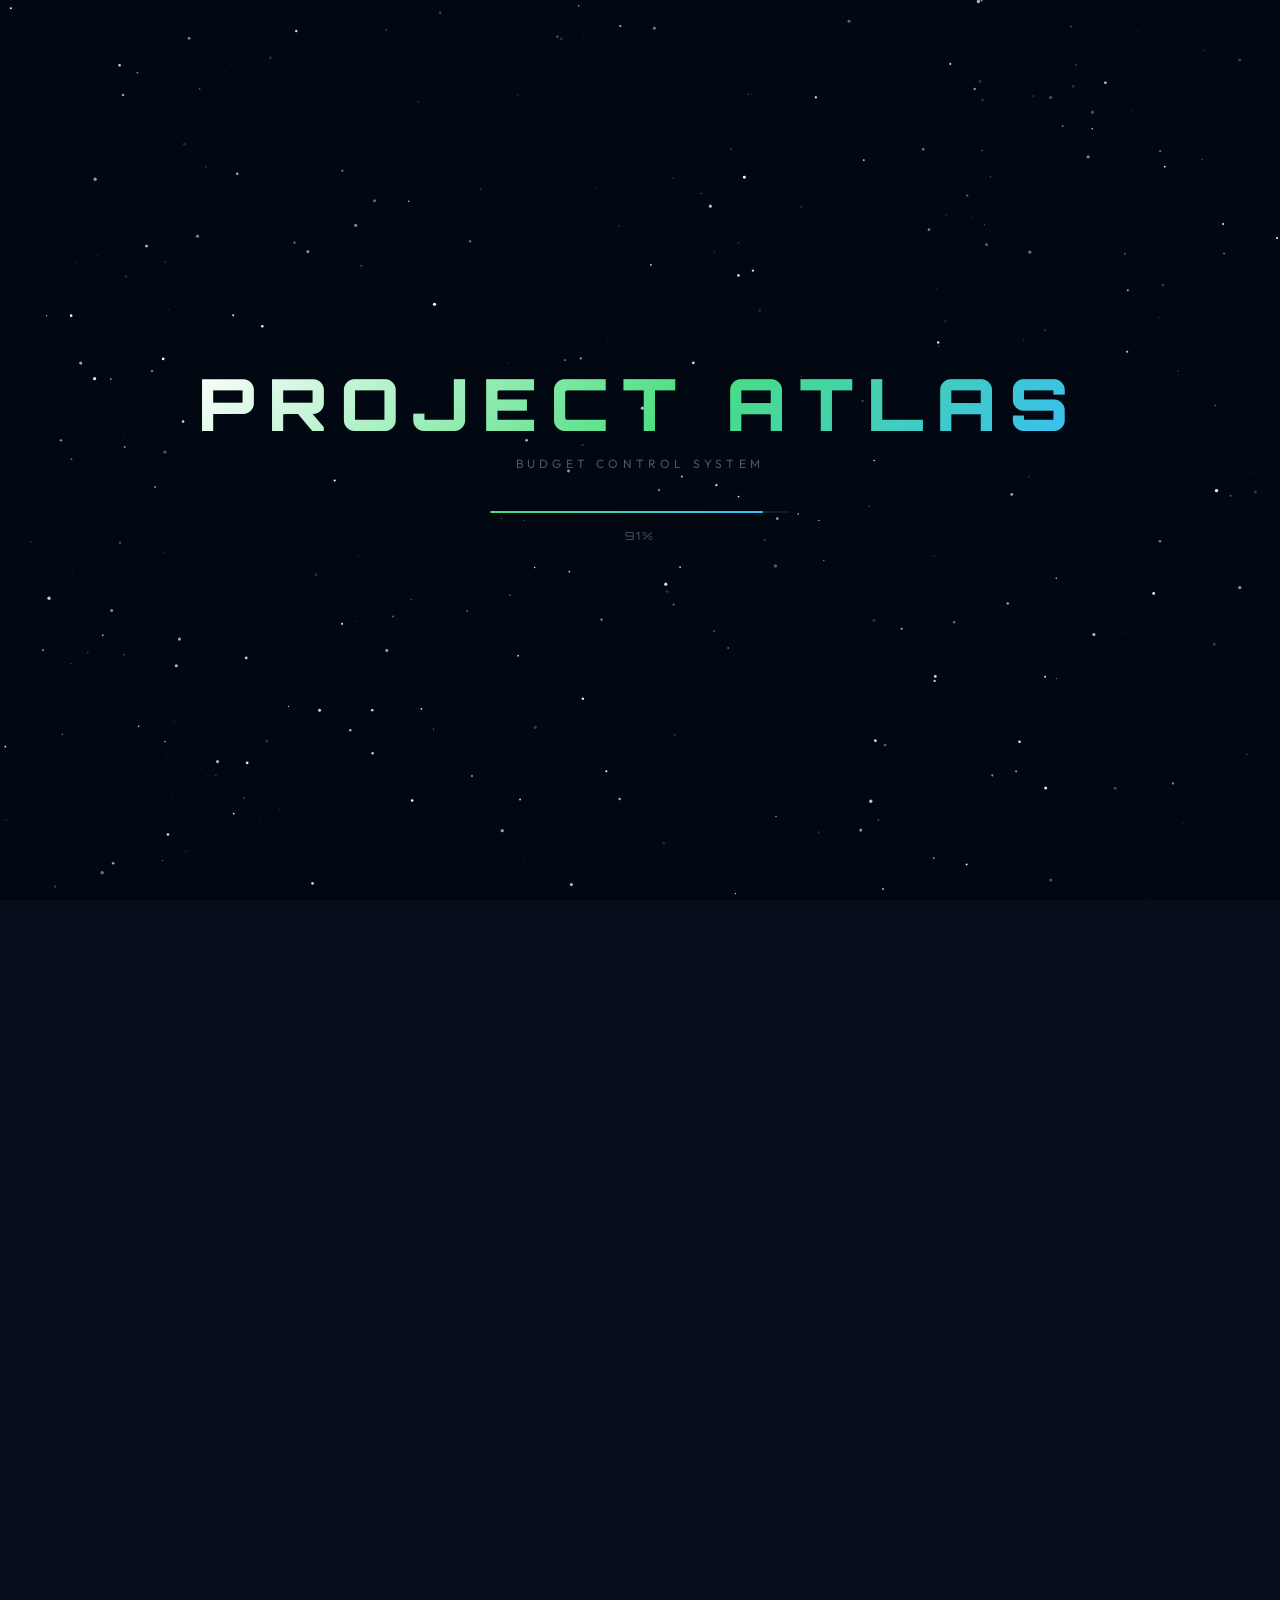
==== commit 683844be: "Add question about recording to index.html" ====
--- a/index.html
+++ b/index.html
@@ -167,6 +167,7 @@
     <div class="about-line"><span class="about-label" data-i18n="about_hosted">Hosted on</span> <span class="about-muted">Cloudflare Servers</span></div>
     <div class="about-line"><span class="about-label" data-i18n="about_candidate">Candidate for</span> <span class="about-highlight">1W1I</span></div>
     <div class="about-line"><span class="about-label" data-i18n="about_directed">Directed by</span> <span class="about-highlight">AIOLEARN</span> <span class="about-muted" data-i18n="about_academy">Academy</span></div>
+    <div class="about-line"><span class="about-label" data-i18n="about_directed">Directed by</span> <span class="about-record">Question: </span> <span class="about-muted" data-i18n="about_record">How do you record?</span></div>
   </div>
 
   <!-- FAB GROUP -->
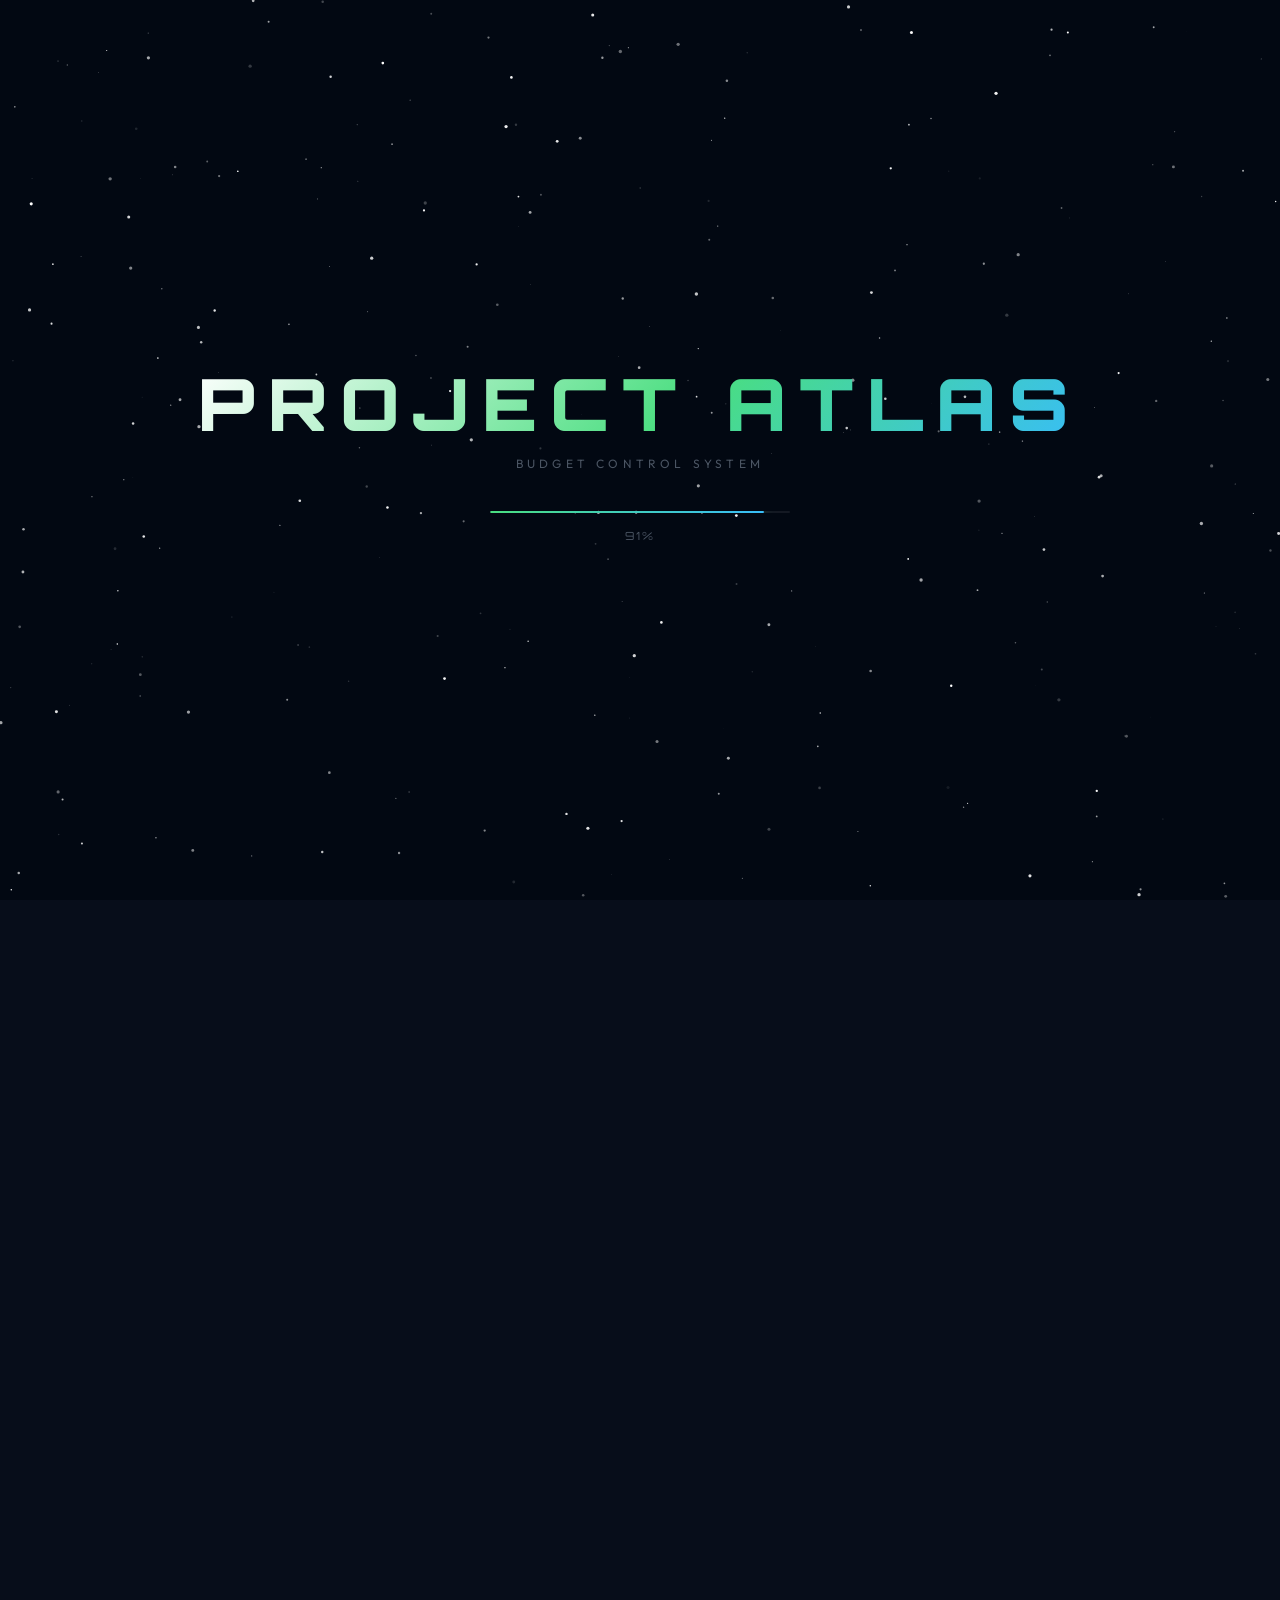
==== commit c1ed11a2: "Remove question record from about section" ====
--- a/index.html
+++ b/index.html
@@ -167,7 +167,7 @@
     <div class="about-line"><span class="about-label" data-i18n="about_hosted">Hosted on</span> <span class="about-muted">Cloudflare Servers</span></div>
     <div class="about-line"><span class="about-label" data-i18n="about_candidate">Candidate for</span> <span class="about-highlight">1W1I</span></div>
     <div class="about-line"><span class="about-label" data-i18n="about_directed">Directed by</span> <span class="about-highlight">AIOLEARN</span> <span class="about-muted" data-i18n="about_academy">Academy</span></div>
-    <div class="about-line"><span class="about-label" data-i18n="about_directed">Directed by</span> <span class="about-record">Question: </span> <span class="about-muted" data-i18n="about_record">How do you record?</span></div>
+    <div class="about-line"><span class="about-label" data-i18n="about_question"></span> <span class="about-record"></span></div>
   </div>
 
   <!-- FAB GROUP -->
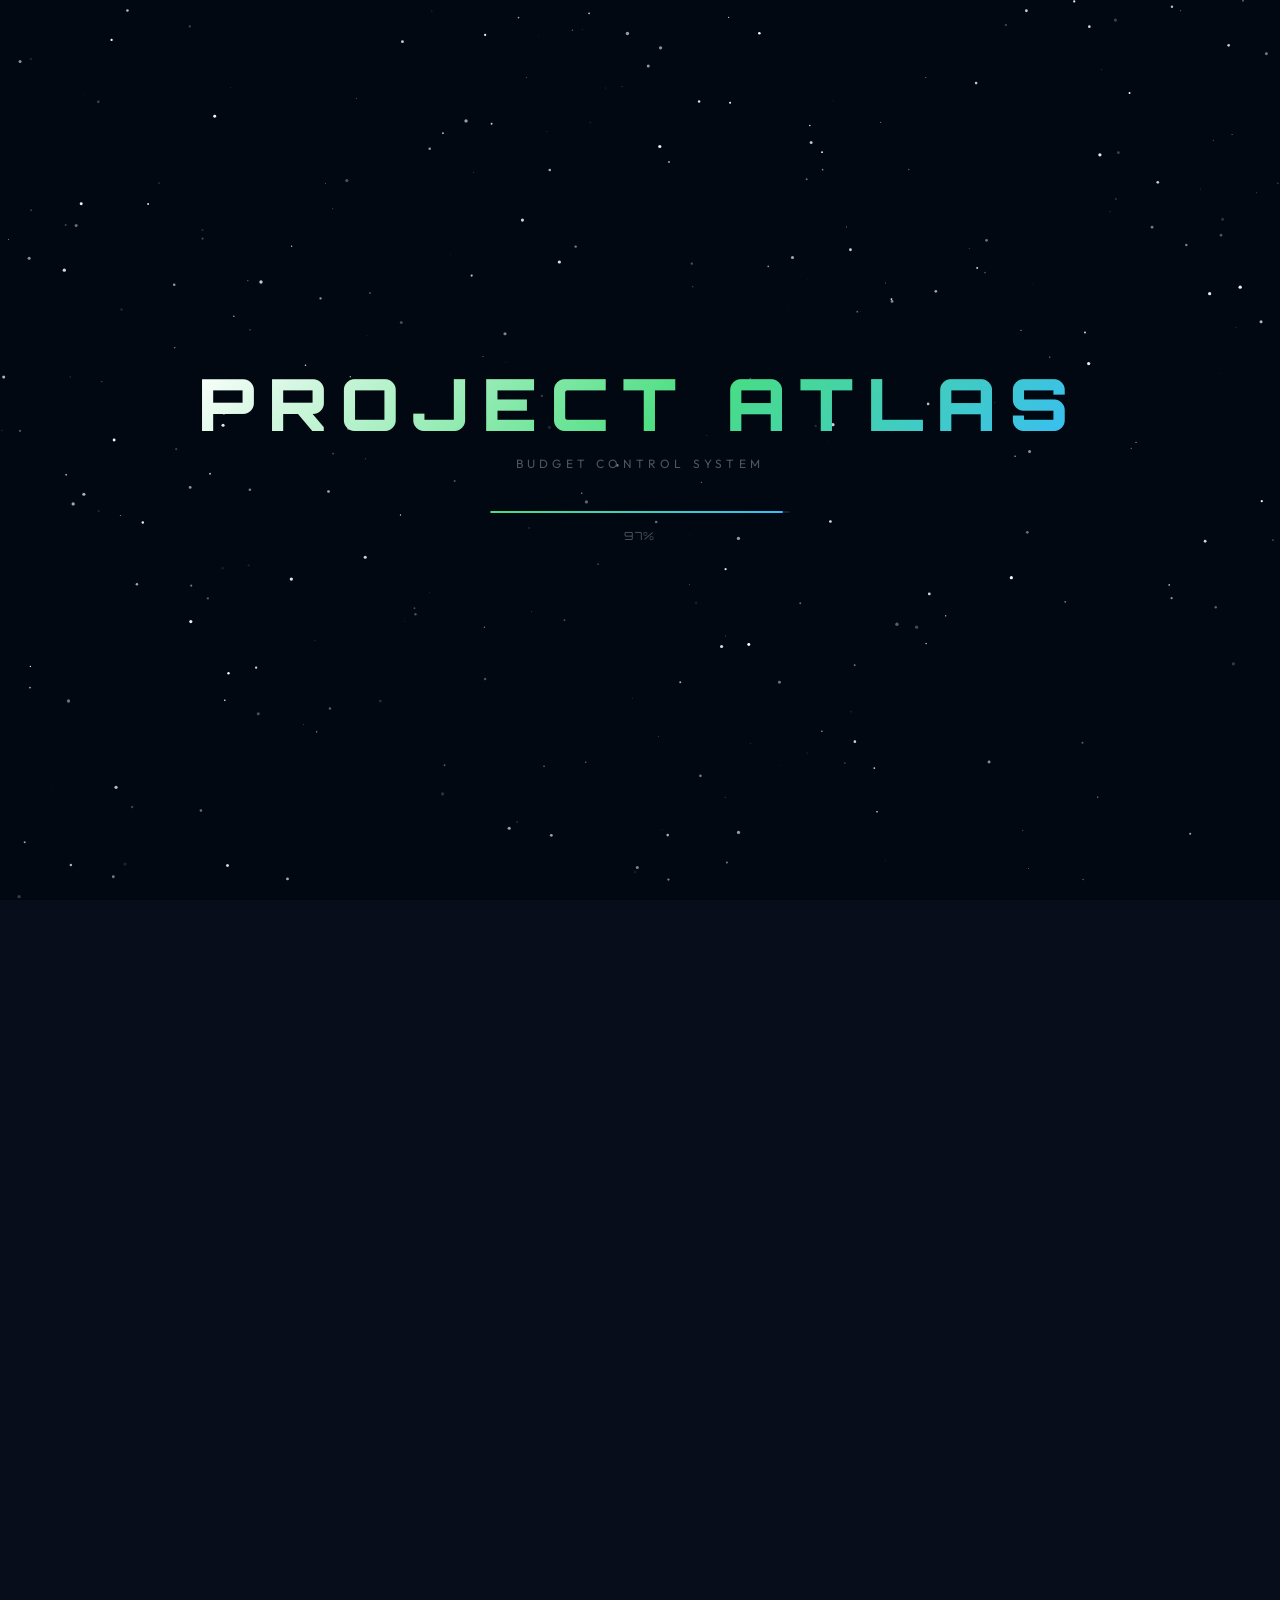
==== commit 26d38340: "Update index.html" ====
--- a/index.html
+++ b/index.html
@@ -167,7 +167,7 @@
     <div class="about-line"><span class="about-label" data-i18n="about_hosted">Hosted on</span> <span class="about-muted">Cloudflare Servers</span></div>
     <div class="about-line"><span class="about-label" data-i18n="about_candidate">Candidate for</span> <span class="about-highlight">1W1I</span></div>
     <div class="about-line"><span class="about-label" data-i18n="about_directed">Directed by</span> <span class="about-highlight">AIOLEARN</span> <span class="about-muted" data-i18n="about_academy">Academy</span></div>
-    <div class="about-line"><span class="about-label" data-i18n="about_question"></span> <span class="about-record"></span></div>
+    <div class="about-line"><span class="about-label" data-i18n="about_question"></span> <span class="about-highlight" data-i18n="about_record">""</span></div>
   </div>
 
   <!-- FAB GROUP -->
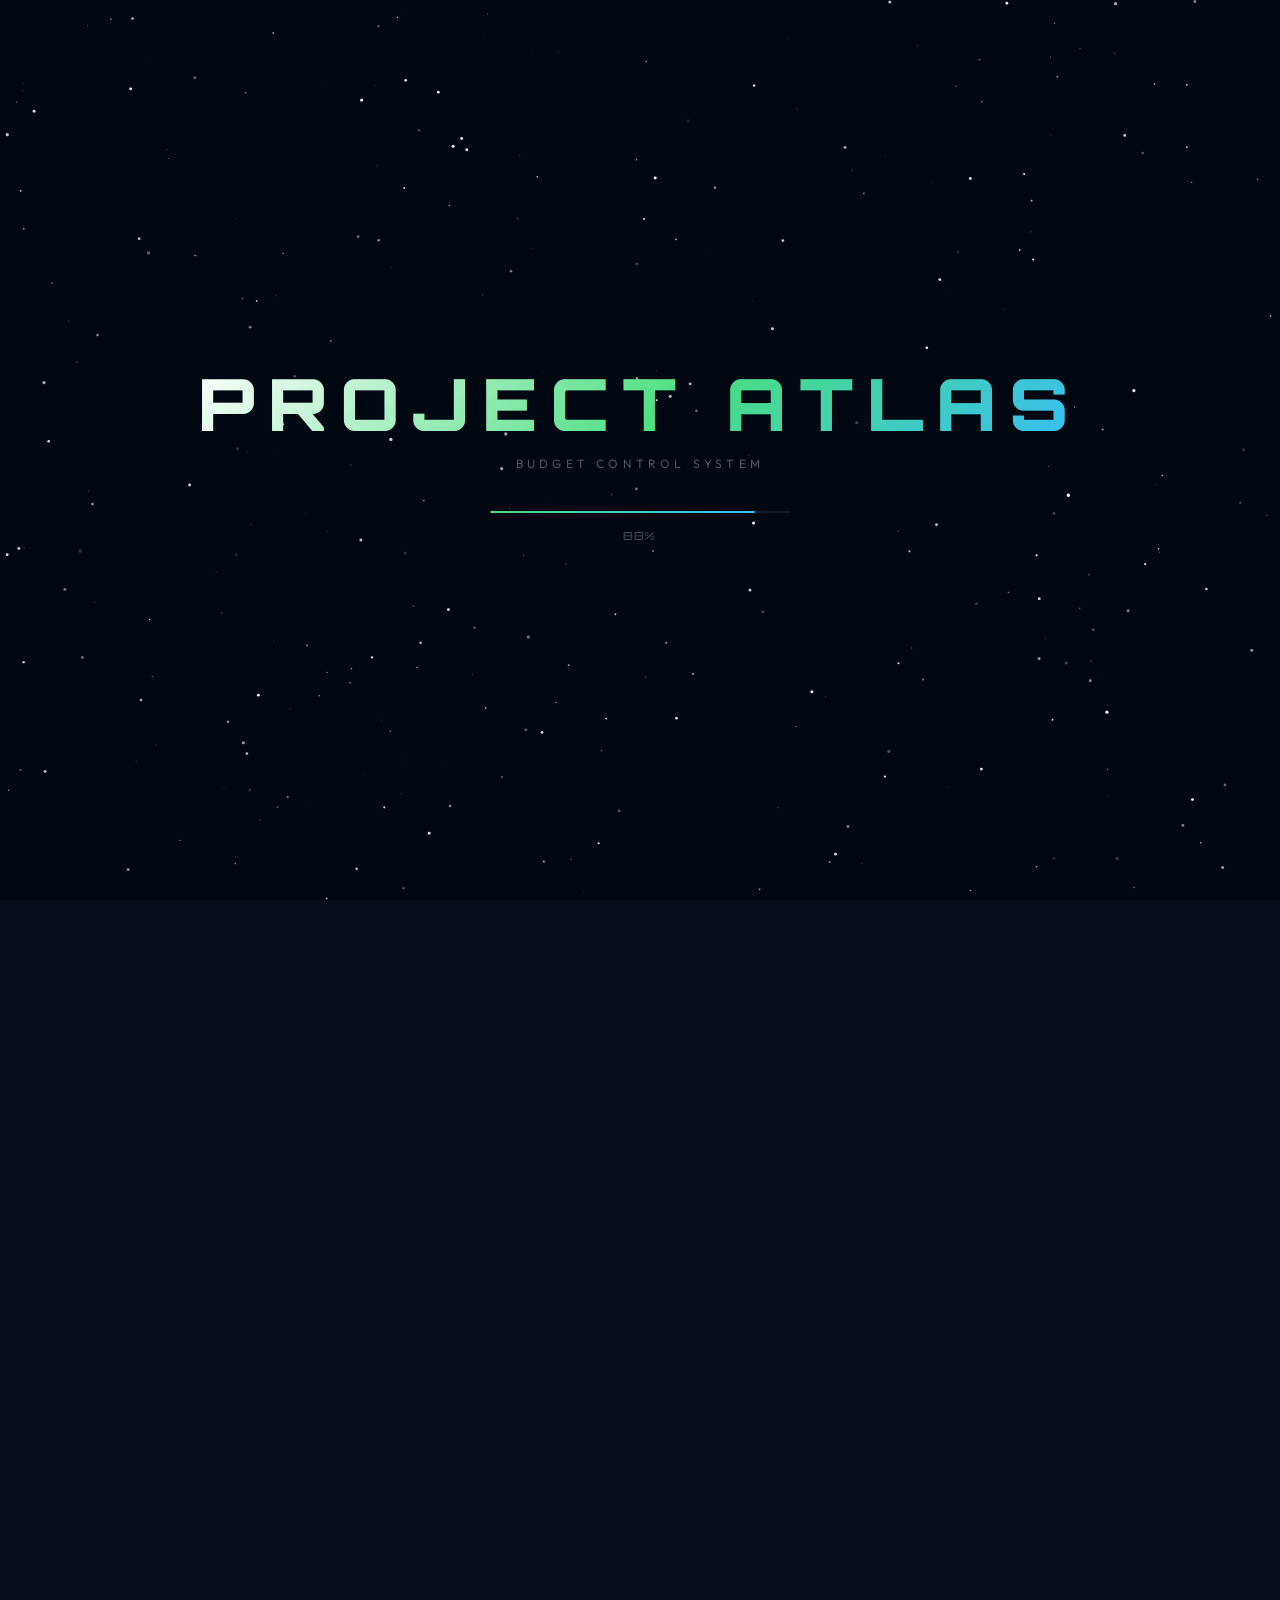
==== commit 676f72ed: "Update index.html" ====
--- a/index.html
+++ b/index.html
@@ -167,7 +167,7 @@
     <div class="about-line"><span class="about-label" data-i18n="about_hosted">Hosted on</span> <span class="about-muted">Cloudflare Servers</span></div>
     <div class="about-line"><span class="about-label" data-i18n="about_candidate">Candidate for</span> <span class="about-highlight">1W1I</span></div>
     <div class="about-line"><span class="about-label" data-i18n="about_directed">Directed by</span> <span class="about-highlight">AIOLEARN</span> <span class="about-muted" data-i18n="about_academy">Academy</span></div>
-    <div class="about-line"><span class="about-label" data-i18n="about_question"></span> <span class="about-highlight" data-i18n="about_record">""</span></div>
+    <div class="about-line"><span class="about-label" data-i18n="about_question">&nbsp;</span> <span class="about-highlight" data-i18n="about_record">&nbsp;</span></div>
   </div>
 
   <!-- FAB GROUP -->
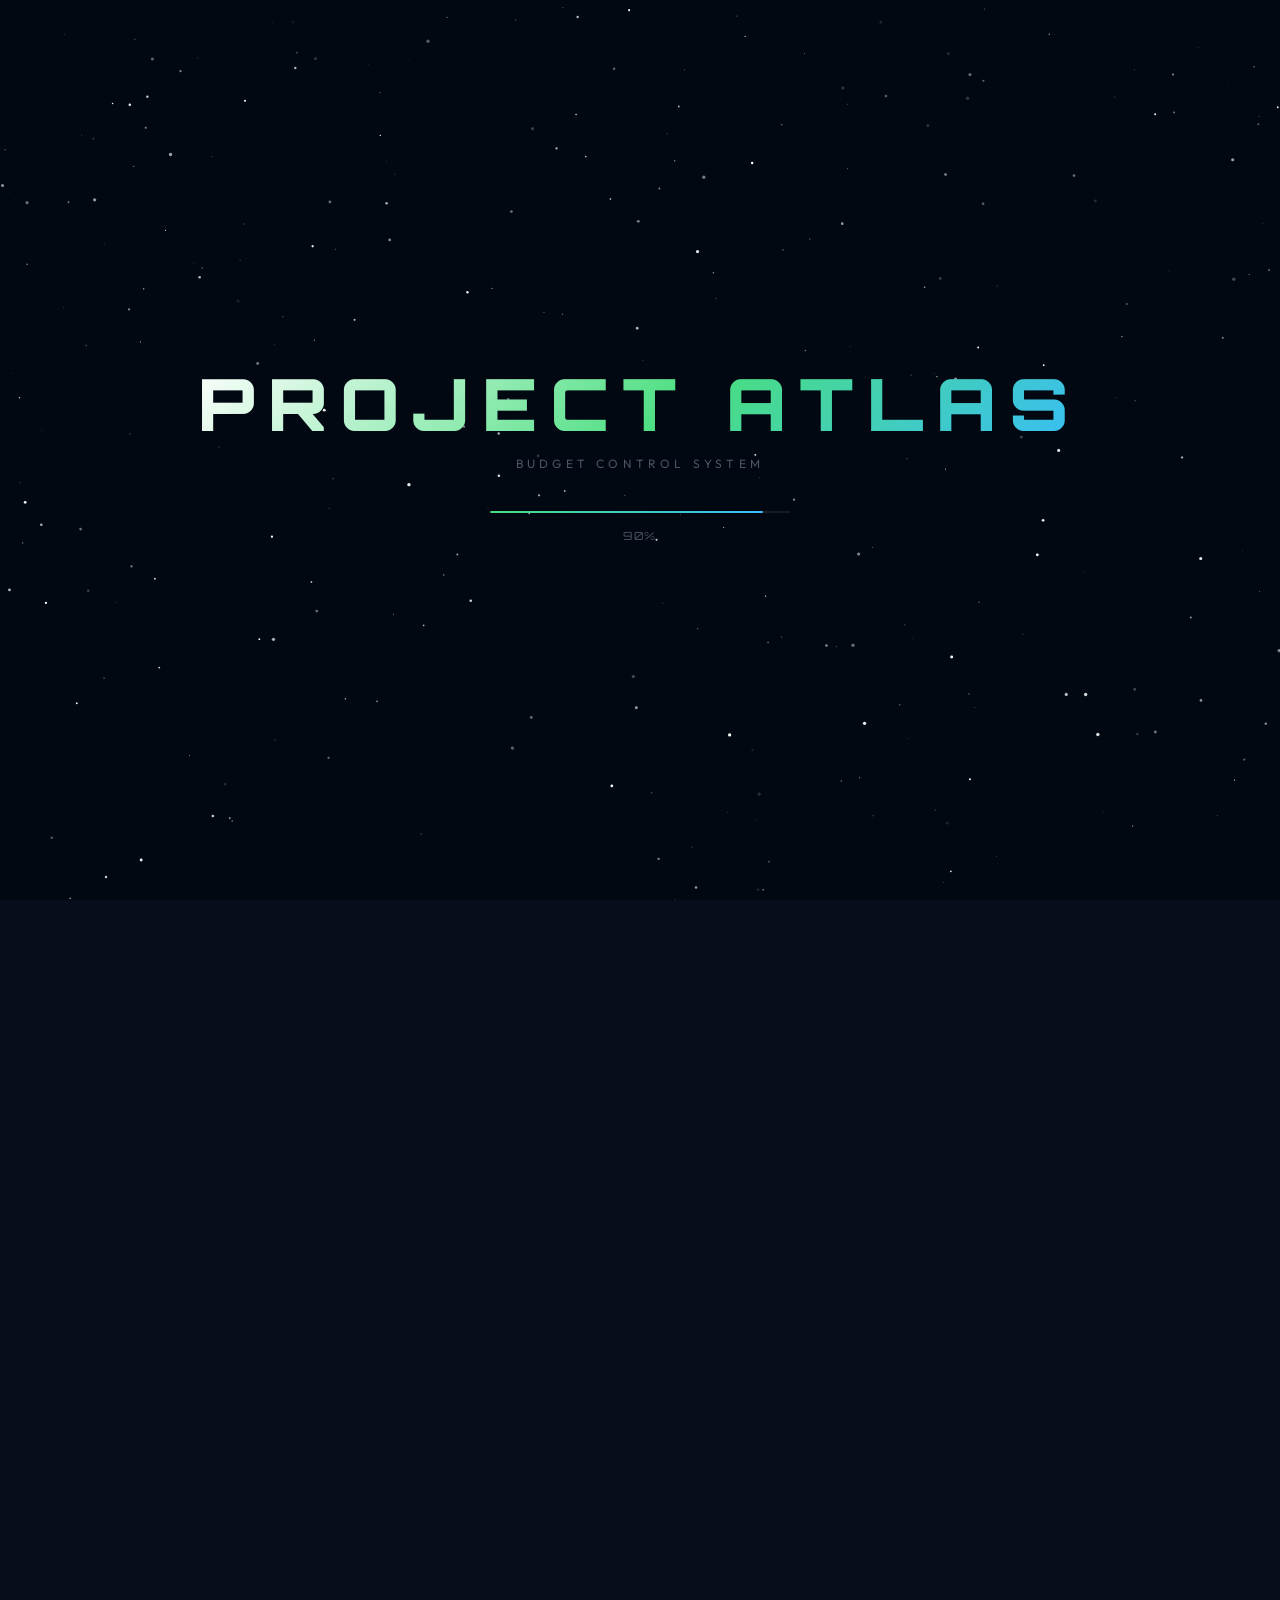
==== commit 53d67732: "Add files via upload" ====
--- a/index.html
+++ b/index.html
@@ -8,6 +8,8 @@
   <link href="https://fonts.googleapis.com/css2?family=Orbitron:wght@700;900&family=Outfit:wght@300;400;500;600;700&family=Playfair+Display:wght@600;700;800&family=JetBrains+Mono:wght@400;600;800&display=swap" rel="stylesheet">
   <link rel="stylesheet" href="styles.css">
   <link rel="stylesheet" href="experimental-themes.css">
+  <link rel="stylesheet" href="atlas-extras.css">
+  <link rel="stylesheet" href="atlas-qol-extra.css">
 </head>
 <body>
 
@@ -94,11 +96,24 @@
     <div class="card saving-goal-card" id="savingGoalCard">
       <h3 data-i18n="savingGoal">Saving Goal</h3>
       <div class="goal-row">
+        <label for="goal" class="goal-label" data-i18n="goalLabel">Amount</label>
         <input id="goal" type="number" placeholder="Set target amount" data-i18n-placeholder="phGoal" oninput="updateProgress()">
         <span class="goal-currency" id="goalCurrency">$</span>
       </div>
+      <div class="goal-deadline-row">
+        <label for="goalDeadline" data-i18n="deadline">Deadline</label>
+        <input id="goalDeadline" type="date" onchange="updateGoalDeadlineValue()">
+      </div>
       <div class="progress" id="progress"><span>0%</span></div>
       <div class="progress-label" id="progressLabel" data-i18n="setGoal">Set a goal to track your progress</div>
+    </div>
+
+    <div class="card budget-card" id="budgetSummaryCard">
+      <div class="budget-summary-header">
+        <h3 data-i18n="budgetSummary">Budget Summary</h3>
+      </div>
+      <div id="budgetSummaryList" class="budget-summary-list"></div>
+      <div id="budgetSummaryEmpty" class="empty-state" style="display:none" data-i18n="budgetNoLimits">No category budgets set yet. Add them in Settings.</div>
     </div>
 
     <!-- ANALYTICS CARD -->
@@ -192,6 +207,15 @@
         <select id="txCategory"></select>
         <button type="button" class="btn sm-btn" onclick="openAddCustomCategory()" data-i18n-title="addCustomCategoryTip" title="Add custom category" style="flex-shrink:0;padding:8px 10px;">+</button>
       </div>
+    </div>
+    <div class="field">
+      <label data-i18n="recurrence">Recurrence</label>
+      <select id="txRecurrence">
+        <option value="none" data-i18n="recurrenceNone">None</option>
+        <option value="weekly" data-i18n="recurrenceWeekly">Weekly</option>
+        <option value="monthly" data-i18n="recurrenceMonthly">Monthly</option>
+        <option value="yearly" data-i18n="recurrenceYearly">Yearly</option>
+      </select>
     </div>
     <div class="field"><label data-i18n="note">Note <span class="opt-label" data-i18n="optional">(optional)</span></label><textarea id="txNote" placeholder="Add a note…" data-i18n-placeholder="phNote" rows="2"></textarea></div>
     <div class="field predefined-field">
@@ -346,10 +370,23 @@
       </div>
 
       <!-- CUSTOM CATEGORIES -->
-      <div class="settings-section">
+      <div class="settings-section" id="customCategoriesSection">
         <div class="settings-section-title"><span class="stg-ico">≡</span> <span data-i18n="customCategories">Custom Categories</span></div>
         <div id="customCatList" class="custom-cat-list"></div>
         <button class="btn sm-btn primary" style="margin-top:10px;width:100%" onclick="openAddCustomCategory()" data-i18n="addCustomCategory">+ Add Custom Category</button>
+      </div>
+
+      <div class="settings-section">
+        <div class="settings-section-title"><span class="stg-ico">▤</span> <span data-i18n="categoryBudgetsSection">Category Budgets</span></div>
+        <div class="setting-desc" style="margin-bottom:12px" data-i18n="categoryBudgetsDesc">Set monthly spending limits for each category. Progress updates automatically.</div>
+        <div id="categoryBudgetList" class="budget-list"></div>
+        <button type="button" class="btn sm-btn" style="margin-top:10px;width:100%" onclick="openCustomCategoryBudgetModal()" data-i18n="viewCustomCategories">View custom categories</button>
+      </div>
+
+      <div class="settings-section">
+        <div class="settings-section-title"><span class="stg-ico">↻</span> <span data-i18n="recurringSection">Recurring Transactions</span></div>
+        <div class="setting-desc" style="margin-bottom:12px" data-i18n="recurringDesc">Create entries that repeat automatically from the Add Transaction modal.</div>
+        <div id="recurringList" class="recurring-list"></div>
       </div>
 
       <!-- QUICK TRANSACTIONS MANAGEMENT -->
@@ -405,6 +442,7 @@
         <div class="settings-section-title" data-i18n="data">Data</div>
         <div class="data-btns">
           <button class="btn primary" onclick="exportData()" data-i18n="exportData">↑ Export Data</button>
+          <button class="btn" onclick="exportCsv()" data-i18n="exportCsv">⇅ Export CSV</button>
           <label class="btn" style="cursor:pointer;text-align:center"><span data-i18n="importData">↓ Import Data</span><input type="file" id="importFile" accept=".json" onchange="importData(this)" style="display:none"></label>
         </div>
         <div class="setting-desc" style="margin-top:8px;line-height:1.5" data-i18n="dataDesc">
@@ -582,7 +620,44 @@
   </div>
 </div>
 
+<div id="customCategoryBudgetModal" class="modal full-modal">
+  <div class="modal-content full-modal-content">
+    <div class="modal-header">
+      <h3><span class="stg-ico">▤</span> <span data-i18n="customCategoryBudgetTitle">Custom Category Budgets</span></h3>
+      <button class="modal-close" onclick="closeCustomCategoryBudgetModal()">✕</button>
+    </div>
+    <div id="customCategoryBudgetList" class="budget-list"></div>
+  </div>
+</div>
+
+<!-- ═══ ADD CUSTOM UI / THEME (file + name, like Add Song) ═══ -->
+<div id="addCustomCssModal" class="modal mini-modal">
+  <div class="modal-content mini-content">
+    <div class="modal-header">
+      <h3><span class="stg-ico">✦</span> <span id="addCustomCssTitle">Import Custom UI</span></h3>
+      <button class="modal-close" onclick="atlasCloseAddCustomCss()">✕</button>
+    </div>
+    <div class="field">
+      <label id="addCustomCssFileLabel">CSS File</label>
+      <label class="file-input-label">
+        <input type="file" id="addCustomCssFile" accept=".css,text/css,text/plain,*/*" onchange="atlasPreviewCustomCss(this)">
+        <span id="addCustomCssFileName">Choose .css file…</span>
+      </label>
+    </div>
+    <div class="field">
+      <label id="addCustomCssNameLabel">Name</label>
+      <input id="addCustomCssName" placeholder="e.g. My Sunset Theme" maxlength="60">
+    </div>
+    <div class="modal-actions">
+      <button class="btn" onclick="atlasCloseAddCustomCss()">Cancel</button>
+      <button class="btn primary" onclick="atlasConfirmAddCustomCss()" id="addCustomCssConfirmBtn">Import</button>
+    </div>
+  </div>
+</div>
+
 <audio id="audioPlayer" preload="metadata"></audio>
 <script src="script.js"></script>
+<script src="atlas-extras.js"></script>
+<script src="atlas-qol-extra.js"></script>
 </body>
 </html>
--- a/styles.css
+++ b/styles.css
@@ -250,9 +250,16 @@
 .main-dt { font-size: 0.75rem; color: var(--muted); }
 
 /* Goal card */
-.goal-row { position: relative; margin-bottom: 20px; }
-.goal-row input { padding-right: 36px; }
+.goal-row { display: flex; flex-wrap: wrap; align-items: center; gap: 10px; margin-bottom: 20px; position: relative; }
+.goal-row input { flex: 1 1 220px; min-width: 0; padding-right: 36px; }
+.goal-label { font-size: 0.82rem; font-weight: 600; color: var(--muted); min-width: 120px; }
 .goal-currency { position: absolute; right: 13px; top: 50%; transform: translateY(-50%); color: var(--muted); font-size: 0.85rem; pointer-events: none; }
+.goal-deadline-row { display: flex; flex-wrap: wrap; align-items: center; gap: 10px; margin-bottom: 18px; }
+.goal-deadline-row label { font-size: 0.82rem; font-weight: 600; color: var(--muted); min-width: 120px; }
+.goal-deadline-row input { flex: 1 1 220px; min-width: 0; padding: 10px 14px; border-radius: 14px; border: 1px solid var(--border); background: rgba(255,255,255,0.04); color: var(--text); font-family: 'Outfit', sans-serif; font-size: 0.88rem; }
+.goal-deadline-row input::placeholder { color: var(--muted); opacity: 1; }
+.goal-deadline-row input[type="date"]::-webkit-datetime-edit-text, .goal-deadline-row input[type="date"]::-webkit-datetime-edit-month-field, .goal-deadline-row input[type="date"]::-webkit-datetime-edit-day-field, .goal-deadline-row input[type="date"]::-webkit-datetime-edit-year-field { color: var(--muted); }
+.goal-deadline-row input[type="date"]:focus::-webkit-datetime-edit-text, .goal-deadline-row input[type="date"]:focus::-webkit-datetime-edit-month-field, .goal-deadline-row input[type="date"]:focus::-webkit-datetime-edit-day-field, .goal-deadline-row input[type="date"]:focus::-webkit-datetime-edit-year-field { color: var(--text); }
 
 /* Progress */
 .progress {
@@ -423,7 +430,10 @@
 
 /* ─── Full Transactions Modal ───────────────────── */
 .full-modal { align-items: flex-start; padding: 16px; }
-.full-modal-content { max-width: 700px; height: calc(100vh - 32px); max-height: calc(100vh - 32px); overflow-y: auto; display: flex; flex-direction: column; }
+.full-modal-content { max-width: 700px; width: min(100%, 700px); height: calc(100vh - 32px); max-height: calc(100vh - 32px); overflow-y: auto; display: flex; flex-direction: column; }
+#customCategoryBudgetModal .full-modal-content { max-width: 520px; width: min(100%, 520px); }
+#customCategoryBudgetModal .budget-list { max-height: calc(100vh - 180px); overflow-y: auto; padding-right: 4px; }
+#customCategoryBudgetModal .modal-header { margin-bottom: 12px; }
 .full-tx-list { flex: 1; overflow-y: auto; }
 /* Ensure sort-bar is always visible */
 .full-modal-content .sort-bar { flex-shrink: 0; }
@@ -530,6 +540,11 @@
 .settings-section:last-child { border-bottom: none; }
 .settings-section-title { font-family: 'Orbitron', monospace; font-size: 0.62rem; letter-spacing: 0.2em; text-transform: uppercase; color: var(--accent); margin-bottom: 14px; font-weight: 700; }
 .setting-row { display: flex; align-items: center; justify-content: space-between; gap: 12px; padding: 8px 0; }
+.setting-row.budget-setting-row { align-items: flex-start; flex-wrap: wrap; }
+.setting-row.budget-setting-row > div { flex: 1 1 0; min-width: 0; }
+.setting-row.budget-setting-row .budget-input { flex-shrink: 0; }
+.setting-row.budget-setting-row .setting-name { margin-bottom: 4px; }
+.setting-row.budget-setting-row .setting-desc { margin-top: 0; }
 .setting-name { font-size: 0.86rem; font-weight: 500; color: var(--text); }
 .setting-desc { font-size: 0.72rem; color: var(--muted); margin-top: 2px; }
 .setting-select { width: auto; min-width: 120px; padding: 6px 10px; font-size: 0.8rem; }
@@ -694,6 +709,80 @@
   filter: blur(10px);
   z-index: -1;
 }
+
+/* Budget + Recurring helpers */
+.budget-summary-list,
+.recurring-list,
+.budget-list {
+  display: grid;
+  gap: 12px;
+}
+.budget-row,
+.recurring-template {
+  padding: 12px;
+  border-radius: 14px;
+  background: rgba(255,255,255,0.05);
+  border: 1px solid rgba(255,255,255,0.08);
+}
+.budget-row-title {
+  display: flex;
+  justify-content: space-between;
+  align-items: center;
+  gap: 12px;
+  flex-wrap: wrap;
+  font-weight: 600;
+}
+.budget-row-title > span {
+  min-width: 0;
+}
+.budget-row-title > span:last-child {
+  white-space: nowrap;
+}
+.budget-progress-bar {
+  height: 8px;
+  border-radius: 999px;
+  background: rgba(255,255,255,0.08);
+  overflow: hidden;
+  margin: 8px 0;
+}
+.budget-progress-bar > div {
+  height: 100%;
+  border-radius: 999px;
+  background: linear-gradient(90deg, var(--accent), rgba(255,255,255,0.7));
+}
+.budget-row-meta,
+.recurring-template .setting-desc {
+  font-size: 0.78rem;
+  color: var(--muted);
+}
+.budget-input {
+  width: 90px;
+  max-width: 100%;
+  padding: 8px 10px;
+  border-radius: 999px;
+  border: 1px solid rgba(255,255,255,0.12);
+  background: rgba(255,255,255,0.04);
+  color: inherit;
+}
+.highlight-pulse {
+  animation: highlightPulse 1.4s ease;
+}
+@keyframes highlightPulse {
+  0% { box-shadow: 0 0 0 0 rgba(74,222,128,0.2); }
+  50% { box-shadow: 0 0 0 18px rgba(74,222,128,0.07); }
+  100% { box-shadow: 0 0 0 0 rgba(74,222,128,0); }
+}
+#customCategoryBudgetPanel {
+  padding: 10px 0 0;
+}
+.recurring-label {
+  font-size: 0.75rem;
+  color: var(--accent);
+  font-weight: 700;
+  margin-left: 8px;
+}
+.over-budget .budget-row-meta { color: #f97316; }
+.near-budget .budget-row-meta { color: #eab308; }
 
 /* ─── About Section ─────────────────────────────── */
 .about-section {
--- a/atlas-extras.css
+++ b/atlas-extras.css
@@ -0,0 +1,405 @@
+/* ═══════════════════════════════════════════════════════════
+   PROJECT ATLAS — atlas-extras.css
+   Loaded AFTER styles.css and experimental-themes.css.
+   Adds: bug fixes + new QoL features (first-run modal, wipe
+   warning, custom UI/theme imports, number-input hardening,
+   number-only input toast, hide quick-tx scrollbar, modal
+   backdrop hardening).
+   All styling uses existing CSS variables so it adapts to
+   every theme (light/dark, mono, cumulus, ledger, prism,
+   aurora, obsidian, custom).
+   ═══════════════════════════════════════════════════════════ */
+
+/* ── 1. Hide stray sidebar collapse button on mobile / when
+       the sidebar layout isn't active ───────────────────────── */
+.sidebar-collapse-btn { display: none !important; }
+body[data-ui-layout="sidebar"] .sidebar-collapse-btn {
+  display: flex !important;
+}
+@media (max-width: 1023px) {
+  body[data-ui-layout="sidebar"] .sidebar-collapse-btn {
+    display: none !important;
+  }
+}
+
+/* ── 2. Hide quick-transactions scroll bar (still scrollable) ── */
+#predefinedCard,
+#predefinedGrid {
+  scrollbar-width: none;
+  -ms-overflow-style: none;
+}
+#predefinedCard::-webkit-scrollbar,
+#predefinedGrid::-webkit-scrollbar {
+  display: none;
+  width: 0;
+  height: 0;
+}
+
+/* ── 3. Kill native number-input spinners everywhere ────────── */
+input[type="number"]::-webkit-outer-spin-button,
+input[type="number"]::-webkit-inner-spin-button {
+  -webkit-appearance: none;
+  margin: 0;
+}
+input[type="number"] {
+  -moz-appearance: textfield;
+  appearance: textfield;
+}
+
+/* ── 4. Modal backdrop hardening (no bleed-through) ─────────── */
+.modal {
+  background: rgba(0, 0, 0, 0.55) !important;
+  backdrop-filter: blur(6px);
+  -webkit-backdrop-filter: blur(6px);
+}
+[data-theme="light"] .modal {
+  background: rgba(20, 24, 40, 0.45) !important;
+}
+.modal .modal-content {
+  background: var(--card, #11192b) !important;
+  background-color: var(--bg2, #0d1628) !important;
+}
+/* If user enabled liquid glass, keep glass for content but keep backdrop opaque-ish */
+body.liquid-glass .modal .modal-content {
+  background: color-mix(in oklab, var(--bg2, #0d1628) 88%, transparent) !important;
+  backdrop-filter: blur(18px);
+  -webkit-backdrop-filter: blur(18px);
+}
+
+/* ── 5. Number-only toast ──────────────────────────────────── */
+.atlas-toast {
+  position: fixed;
+  left: 50%;
+  bottom: 28px;
+  transform: translateX(-50%) translateY(20px);
+  padding: 10px 18px;
+  border-radius: 10px;
+  background: var(--card, #161e30);
+  color: var(--text, #e5e7eb);
+  border: 1px solid var(--border, rgba(255,255,255,0.12));
+  font-size: 0.9rem;
+  font-family: inherit;
+  box-shadow: 0 10px 30px rgba(0,0,0,0.4);
+  opacity: 0;
+  pointer-events: none;
+  z-index: 99999;
+  transition: opacity 0.25s ease, transform 0.25s ease;
+}
+.atlas-toast.show {
+  opacity: 1;
+  transform: translateX(-50%) translateY(0);
+}
+.atlas-toast.warn {
+  border-color: var(--expense, #f87171);
+  color: var(--expense, #f87171);
+}
+
+/* ── 6. First-run modal (Welcome) ─────────────────────────── */
+#welcomeModal {
+  position: fixed;
+  inset: 0;
+  display: none;
+  align-items: center;
+  justify-content: center;
+  background: rgba(0,0,0,0.65);
+  backdrop-filter: blur(10px);
+  -webkit-backdrop-filter: blur(10px);
+  z-index: 100000;
+  padding: 20px;
+}
+#welcomeModal.show { display: flex; }
+#welcomeModal .welcome-card {
+  background: var(--bg2, #0d1628);
+  color: var(--text, #e5e7eb);
+  border: 1px solid var(--border, rgba(255,255,255,0.1));
+  border-radius: 18px;
+  padding: 28px 24px;
+  max-width: 420px;
+  width: 100%;
+  text-align: center;
+  box-shadow: 0 30px 80px rgba(0,0,0,0.6);
+  font-family: inherit;
+  animation: welcomePop 0.5s cubic-bezier(.2,.9,.3,1.2);
+}
+@keyframes welcomePop {
+  from { transform: translateY(20px) scale(.95); opacity: 0; }
+  to   { transform: translateY(0) scale(1); opacity: 1; }
+}
+#welcomeModal h2 {
+  font-size: 1.6rem;
+  margin-bottom: 6px;
+  background: linear-gradient(135deg, var(--accent, #4ade80), #38bdf8);
+  -webkit-background-clip: text; background-clip: text;
+  -webkit-text-fill-color: transparent;
+}
+#welcomeModal .welcome-sub {
+  color: var(--muted, #6b7280);
+  font-size: 0.85rem;
+  margin-bottom: 22px;
+  letter-spacing: 0.1em;
+  text-transform: uppercase;
+}
+#welcomeModal label {
+  display: block;
+  text-align: left;
+  font-size: 0.8rem;
+  color: var(--muted, #6b7280);
+  margin: 14px 0 6px;
+  text-transform: uppercase;
+  letter-spacing: 0.08em;
+}
+#welcomeModal input {
+  width: 100%;
+  padding: 12px 14px;
+  font-size: 1rem;
+  border-radius: 10px;
+  border: 1px solid var(--border, rgba(255,255,255,0.12));
+  background: var(--card, rgba(255,255,255,0.04));
+  color: var(--text, #e5e7eb);
+  font-family: inherit;
+  outline: none;
+  transition: border 0.2s, box-shadow 0.2s;
+}
+#welcomeModal input:focus {
+  border-color: var(--accent, #4ade80);
+  box-shadow: 0 0 0 3px color-mix(in oklab, var(--accent, #4ade80) 25%, transparent);
+}
+#welcomeModal .welcome-actions {
+  margin-top: 22px;
+  display: flex;
+  gap: 10px;
+}
+#welcomeModal .welcome-actions button {
+  flex: 1;
+  padding: 12px;
+  border-radius: 10px;
+  border: none;
+  cursor: pointer;
+  font-family: inherit;
+  font-weight: 600;
+  font-size: 0.95rem;
+  transition: transform 0.15s, opacity 0.15s;
+}
+#welcomeModal .welcome-actions button:hover { transform: translateY(-1px); }
+#welcomeModal .welcome-skip {
+  background: transparent;
+  color: var(--muted, #6b7280);
+  border: 1px solid var(--border, rgba(255,255,255,0.12)) !important;
+}
+#welcomeModal .welcome-go {
+  background: var(--accent, #4ade80);
+  color: #0a0a0a;
+}
+
+/* Greeting in header */
+.atlas-greeting {
+  font-size: 0.78rem;
+  color: var(--muted, #6b7280);
+  margin-right: 10px;
+  white-space: nowrap;
+  letter-spacing: 0.06em;
+  text-transform: uppercase;
+}
+@media (max-width: 600px) {
+  .atlas-greeting { display: none; }
+}
+
+/* ── 7. Wipe-data button + countdown ──────────────────────── */
+.danger-btn-wipe {
+  background: transparent !important;
+  color: var(--expense, #f87171) !important;
+  border: 1px solid var(--expense, #f87171) !important;
+}
+#wipeDataModal .countdown-btn {
+  position: relative;
+  overflow: hidden;
+}
+#wipeDataModal .countdown-btn[disabled] {
+  opacity: 0.5;
+  cursor: not-allowed;
+}
+#wipeDataModal .countdown-btn .cd-fill {
+  position: absolute;
+  inset: 0;
+  background: var(--expense, #f87171);
+  opacity: 0.2;
+  width: 0%;
+  transition: width 3s linear;
+  pointer-events: none;
+}
+#wipeDataModal .warn-strong {
+  color: var(--expense, #f87171);
+  font-weight: 700;
+}
+
+/* ── 8. Custom UI / theme rows ────────────────────────────── */
+.atlas-import-row {
+  display: flex;
+  gap: 8px;
+  flex-wrap: wrap;
+  margin-top: 10px;
+}
+.atlas-import-row label.btn,
+.atlas-import-row button.btn {
+  flex: 1;
+  min-width: 120px;
+  text-align: center;
+  cursor: pointer;
+}
+.atlas-loaded-tag {
+  display: inline-block;
+  padding: 3px 8px;
+  border-radius: 6px;
+  background: color-mix(in oklab, var(--accent, #4ade80) 18%, transparent);
+  color: var(--accent, #4ade80);
+  font-size: 0.7rem;
+  margin-left: 6px;
+  letter-spacing: 0.06em;
+  text-transform: uppercase;
+}
+
+/* ── 9. Greeting visibility in sidebar layout ───────────────
+   Hide greeting text whenever the sidebar layout is collapsed
+   (icons-only mode). Show normally otherwise. */
+body[data-ui-layout="sidebar"].sidebar-collapsed .atlas-greeting {
+  display: none !important;
+}
+
+/* ── 10. Bigger Settings (QoL toggle) ────────────────────── */
+body.atlas-bigger-settings #settingsMenu .settings-content {
+  max-width: min(960px, 96vw) !important;
+  width: 96vw;
+}
+body.atlas-bigger-settings #settingsMenu .settings-body {
+  max-height: 78vh;
+}
+@media (min-width: 900px) {
+  body.atlas-bigger-settings #settingsMenu .settings-body {
+    display: grid;
+    grid-template-columns: 1fr 1fr;
+    gap: 18px 22px;
+    align-items: start;
+  }
+  body.atlas-bigger-settings #settingsMenu .settings-section {
+    margin: 0;
+  }
+}
+
+/* ── 11. Privacy / hide-balance mode ─────────────────────── */
+body.atlas-privacy .balance-amount,
+body.atlas-privacy #balance,
+body.atlas-privacy #totalIncome,
+body.atlas-privacy #totalExpense,
+body.atlas-privacy .tx-amount,
+body.atlas-privacy .stat-value,
+body.atlas-privacy [data-tx-amount] {
+  filter: blur(9px);
+  transition: filter 0.18s ease;
+  user-select: none;
+}
+body.atlas-privacy .balance-amount:hover,
+body.atlas-privacy .tx-amount:hover {
+  filter: blur(0);
+}
+
+/* ── 12. Shortcuts help modal ────────────────────────────── */
+#atlasShortcutsModal {
+  position: fixed; inset: 0;
+  background: rgba(0,0,0,0.65);
+  backdrop-filter: blur(6px);
+  z-index: 100000;
+  display: none; align-items: center; justify-content: center;
+}
+#atlasShortcutsModal.show { display: flex; }
+#atlasShortcutsModal .sc-card {
+  background: var(--card, #161b22);
+  border: 1px solid var(--border, rgba(255,255,255,0.1));
+  border-radius: 14px;
+  padding: 22px;
+  width: min(440px, 92vw);
+  color: var(--text, #e6edf3);
+  box-shadow: 0 20px 60px rgba(0,0,0,0.5);
+}
+#atlasShortcutsModal h3 {
+  margin: 0 0 14px;
+  font-size: 1.05rem;
+  display: flex; align-items: center; justify-content: space-between;
+}
+#atlasShortcutsModal .sc-row {
+  display: flex; justify-content: space-between; align-items: center;
+  padding: 8px 0;
+  border-bottom: 1px dashed var(--border, rgba(255,255,255,0.08));
+  font-size: 0.88rem;
+}
+#atlasShortcutsModal .sc-row:last-child { border-bottom: none; }
+#atlasShortcutsModal kbd {
+  background: var(--bg, #0d1117);
+  border: 1px solid var(--border, rgba(255,255,255,0.15));
+  border-bottom-width: 2px;
+  border-radius: 5px;
+  padding: 2px 7px;
+  font-family: ui-monospace, monospace;
+  font-size: 0.78rem;
+  color: var(--accent, #4ade80);
+}
+#atlasShortcutsModal .sc-close {
+  background: transparent; border: none; color: var(--muted, #888);
+  cursor: pointer; font-size: 1.1rem;
+}
+
+/* ── Custom UI / Theme library list (multi-entry) ─────────── */
+.atlas-lib-list {
+  width: 100%;
+  display: flex;
+  flex-direction: column;
+  gap: 6px;
+  margin-top: 8px;
+}
+.atlas-lib-empty {
+  font-size: 0.78rem;
+  color: var(--muted, #6b7280);
+  font-style: italic;
+  padding: 6px 4px;
+}
+.atlas-lib-item {
+  display: flex;
+  align-items: center;
+  justify-content: space-between;
+  gap: 8px;
+  padding: 8px 10px;
+  border: 1px solid var(--border, rgba(255,255,255,0.08));
+  border-radius: 10px;
+  background: color-mix(in oklab, var(--card, rgba(255,255,255,0.04)) 70%, transparent);
+  transition: border-color 0.2s, background 0.2s;
+}
+.atlas-lib-item.active {
+  border-color: var(--accent, #4ade80);
+  background: color-mix(in oklab, var(--accent, #4ade80) 10%, transparent);
+}
+.atlas-lib-name {
+  flex: 1 1 auto;
+  min-width: 0;
+  font-size: 0.85rem;
+  color: var(--text, #e5e7eb);
+  white-space: nowrap;
+  overflow: hidden;
+  text-overflow: ellipsis;
+}
+.atlas-lib-actions {
+  display: flex;
+  align-items: center;
+  gap: 4px;
+  flex-shrink: 0;
+  flex-wrap: wrap;
+  justify-content: flex-end;
+}
+.atlas-lib-actions .btn.sm-btn {
+  padding: 4px 8px;
+  font-size: 0.72rem;
+  min-height: 0;
+  line-height: 1.2;
+}
+@media (max-width: 540px) {
+  .atlas-lib-item { flex-direction: column; align-items: stretch; }
+  .atlas-lib-actions { justify-content: flex-start; }
+}
--- a/atlas-qol-extra.css
+++ b/atlas-qol-extra.css
@@ -0,0 +1,345 @@
+/* ═══════════════════════════════════════════════════════════
+   PROJECT ATLAS — atlas-qol-extra.css
+   Loaded LAST. Optimizes the "Bigger Settings" layout so no
+   blank space is wasted, plus styles for the new QoL features
+   (editable name, default tx type, large-tx threshold,
+   auto-backup, smart-category, today highlight, etc).
+   ═══════════════════════════════════════════════════════════ */
+
+/* ── 1. Bigger Settings — scrollable 2-column masonry menu ─ */
+body.atlas-bigger-settings #settingsMenu .settings-content {
+  max-width: min(1100px, 98vw) !important;
+  width: 98vw;
+  max-height: min(88vh, 860px);
+  padding: 18px 22px !important;
+  overflow-y: auto !important;
+  overflow-x: hidden !important;
+  scrollbar-width: none;
+  -ms-overflow-style: none;
+}
+body.atlas-bigger-settings #settingsMenu .settings-content::-webkit-scrollbar {
+  width: 0;
+  height: 0;
+  display: none;
+}
+
+/* Keep the scroll on the outer panel. If the column layout scrolls itself,
+   browsers create extra horizontal columns and options look missing. */
+body.atlas-bigger-settings #settingsMenu .settings-body {
+  display: block !important;
+  max-height: none !important;
+  padding-right: 0 !important;
+  overflow: visible !important;
+  scrollbar-width: none;
+  -ms-overflow-style: none;
+}
+body.atlas-bigger-settings #settingsMenu .settings-body::-webkit-scrollbar {
+  width: 0;
+  height: 0;
+  display: none;
+}
+
+/* True menu masonry: two natural columns, no rigid grid rows, no hidden items. */
+@media (min-width: 760px) {
+  body.atlas-bigger-settings #settingsMenu .settings-body {
+    column-count: 2;
+    column-gap: 14px;
+    column-fill: balance;
+  }
+}
+
+/* ── 1b. Even bigger: 3-column variant (experimental) ───── */
+@media (min-width: 1000px) {
+  body.atlas-bigger-settings.atlas-bigger-3col #settingsMenu .settings-content {
+    max-width: min(1400px, 99vw) !important;
+    width: 99vw;
+    padding: 16px 18px !important;
+  }
+  body.atlas-bigger-settings.atlas-bigger-3col #settingsMenu .settings-body {
+    column-count: 3;
+    column-gap: 12px;
+  }
+  body.atlas-bigger-settings.atlas-bigger-3col #settingsMenu .settings-section {
+    padding: 12px 13px !important;
+    margin: 0 0 12px 0 !important;
+  }
+  body.atlas-bigger-settings.atlas-bigger-3col .settings-section-title {
+    font-size: 0.88rem;
+    margin-bottom: 8px !important;
+  }
+  body.atlas-bigger-settings.atlas-bigger-3col .setting-name {
+    font-size: 0.83rem;
+  }
+  body.atlas-bigger-settings.atlas-bigger-3col .setting-desc {
+    font-size: 0.72rem;
+    line-height: 1.3;
+  }
+  body.atlas-bigger-settings.atlas-bigger-3col .setting-row {
+    padding: 6px 0 !important;
+    gap: 8px;
+  }
+  /* Keep the natural masonry — don't force equal column heights */
+  body.atlas-bigger-settings.atlas-bigger-3col #settingsMenu .settings-body {
+    column-fill: balance;
+  }
+}
+
+/* ── 1c. Cap vertical stretch for tall sections so they look like
+       menu cards, not banners. Applies even without bigger-settings. */
+#atlasProfileSec .setting-row {
+  padding: 4px 0 !important;
+  gap: 4px !important;
+  margin-top: 6px !important;
+}
+#atlasProfileSec .setting-row:first-of-type { margin-top: 0 !important; }
+#atlasProfileSec .setting-name { margin: 0 !important; line-height: 1.15; }
+#atlasProfileSec .setting-desc { margin: 0 !important; line-height: 1.25; }
+#atlasProfileSec .atlas-name-row { margin-top: 2px; }
+#atlasProfileSec .atlas-name-row input,
+#atlasProfileSec .atlas-inline-num {
+  padding: 5px 8px !important;
+  font-size: 0.82rem;
+}
+#atlasProfileSec .atlas-name-row .btn {
+  padding: 5px 10px !important;
+  font-size: 0.78rem;
+  min-height: 0;
+}
+
+/* Custom UI & Theme — collapse vertical padding, tighten rows. */
+#atlasExtrasSection .setting-row,
+#atlasExtrasSection > div {
+  padding: 4px 0 !important;
+  margin: 0 !important;
+  gap: 6px !important;
+  flex-wrap: wrap;
+}
+#atlasExtrasSection .setting-name { margin: 0 !important; line-height: 1.15; }
+#atlasExtrasSection .setting-desc { margin: 0 0 2px 0 !important; line-height: 1.25; }
+
+/* Buttons fill row, wrap text so labels are never clipped. */
+#atlasExtrasSection button,
+#atlasExtrasSection .btn {
+  width: 100%;
+  display: inline-flex;
+  align-items: center;
+  justify-content: center;
+  padding: 6px 12px !important;
+  font-size: 0.8rem;
+  white-space: normal;
+  line-height: 1.2;
+  min-height: 30px;
+  text-align: center;
+}
+#atlasExtrasSection .setting-row > button,
+#atlasExtrasSection .setting-row > .btn {
+  flex: 1 1 100%;
+}
+
+body.atlas-bigger-settings #settingsMenu .settings-section {
+  display: inline-block;
+  width: 100%;
+  min-width: 0;
+  max-width: 100%;
+  margin: 0 0 14px 0 !important;
+  padding: 14px 16px !important;
+  border: 1px solid var(--border, rgba(255,255,255,0.08));
+  border-radius: 12px;
+  background: var(--card, rgba(255,255,255,0.03));
+  break-inside: avoid;
+  -webkit-column-break-inside: avoid;
+  page-break-inside: avoid;
+  vertical-align: top;
+  overflow: hidden;
+}
+
+/* Make every child inside a section respect its container width. */
+body.atlas-bigger-settings #settingsMenu .settings-section,
+body.atlas-bigger-settings #settingsMenu .settings-section * {
+  min-width: 0;
+  box-sizing: border-box;
+}
+body.atlas-bigger-settings #settingsMenu .settings-section input,
+body.atlas-bigger-settings #settingsMenu .settings-section select,
+body.atlas-bigger-settings #settingsMenu .settings-section textarea,
+body.atlas-bigger-settings #settingsMenu .settings-section button {
+  max-width: 100%;
+}
+body.atlas-bigger-settings #settingsMenu .settings-section .setting-row {
+  flex-wrap: wrap;
+  align-items: center;
+  gap: 10px;
+}
+body.atlas-bigger-settings #settingsMenu .settings-section .setting-row > div:first-child {
+  flex: 1 1 180px;
+}
+body.atlas-bigger-settings #settingsMenu .settings-section .setting-row > select,
+body.atlas-bigger-settings #settingsMenu .settings-section .setting-row > input,
+body.atlas-bigger-settings #settingsMenu .settings-section .setting-row > button,
+body.atlas-bigger-settings #settingsMenu .settings-section .setting-row > label {
+  flex: 0 1 auto;
+}
+body.atlas-bigger-settings #settingsMenu .settings-section .setting-desc,
+body.atlas-bigger-settings #settingsMenu .settings-section .setting-name {
+  overflow-wrap: anywhere;
+  word-break: break-word;
+}
+
+/* Tighten in-section spacing */
+body.atlas-bigger-settings .settings-section-title {
+  margin-bottom: 10px !important;
+  font-size: 0.95rem;
+}
+body.atlas-bigger-settings .setting-row {
+  padding: 8px 0 !important;
+  gap: 10px;
+}
+body.atlas-bigger-settings .setting-desc {
+  font-size: 0.78rem;
+  line-height: 1.35;
+}
+body.atlas-bigger-settings .setting-name {
+  font-size: 0.9rem;
+}
+
+@media (max-width: 759px) {
+  body.atlas-bigger-settings #settingsMenu .settings-content {
+    width: min(96vw, 540px);
+    max-height: 88vh;
+    padding: 16px !important;
+  }
+}
+
+/* ── 2. Editable name field in settings ─────────────────── */
+.atlas-name-row { display: flex; gap: 8px; align-items: center; width: 100%; }
+.atlas-name-row input {
+  flex: 1; min-width: 0;
+  background: var(--bg2, #0d1628);
+  border: 1px solid var(--border, rgba(255,255,255,0.12));
+  color: var(--text, #e5e7eb);
+  border-radius: 8px;
+  padding: 8px 10px;
+  font: inherit;
+  outline: none;
+}
+.atlas-name-row input:focus {
+  border-color: var(--accent, #4ade80);
+  box-shadow: 0 0 0 3px color-mix(in oklab, var(--accent, #4ade80) 20%, transparent);
+}
+.atlas-name-row .btn { padding: 7px 12px; font-size: 0.82rem; }
+
+/* ── 3. Inline number input (large-tx threshold) ────────── */
+.atlas-inline-num {
+  width: 110px;
+  background: var(--bg2, #0d1628);
+  border: 1px solid var(--border, rgba(255,255,255,0.12));
+  color: var(--text, #e5e7eb);
+  border-radius: 8px;
+  padding: 6px 10px;
+  font: inherit;
+  text-align: right;
+}
+
+/* ── 4. Today's transaction highlight ────────────────────── */
+body.atlas-today-highlight .tx-item[data-today="1"],
+body.atlas-today-highlight .transaction[data-today="1"] {
+  position: relative;
+  background: linear-gradient(
+    90deg,
+    color-mix(in oklab, var(--accent, #4ade80) 14%, transparent),
+    transparent 60%
+  ) !important;
+}
+body.atlas-today-highlight .tx-item[data-today="1"]::before,
+body.atlas-today-highlight .transaction[data-today="1"]::before {
+  content: '';
+  position: absolute;
+  left: 0; top: 10%; bottom: 10%;
+  width: 3px;
+  background: var(--accent, #4ade80);
+  border-radius: 2px;
+}
+
+/* ── 5. Big-tx confirm modal ─────────────────────────────── */
+#atlasBigTxModal {
+  position: fixed; inset: 0;
+  background: rgba(0,0,0,0.65);
+  backdrop-filter: blur(6px);
+  z-index: 100001;
+  display: none; align-items: center; justify-content: center;
+}
+#atlasBigTxModal.show { display: flex; }
+#atlasBigTxModal .btx-card {
+  background: var(--card, #161b22);
+  border: 1px solid var(--border, rgba(255,255,255,0.1));
+  border-radius: 14px;
+  padding: 22px;
+  width: min(420px, 92vw);
+  color: var(--text, #e6edf3);
+  box-shadow: 0 20px 60px rgba(0,0,0,0.5);
+}
+#atlasBigTxModal h3 { margin: 0 0 8px; font-size: 1.05rem; }
+#atlasBigTxModal p { margin: 0 0 16px; color: var(--muted, #888); font-size: 0.9rem; }
+#atlasBigTxModal .btx-amt {
+  font-size: 1.6rem;
+  font-weight: 700;
+  margin: 6px 0 16px;
+  color: var(--accent, #4ade80);
+}
+#atlasBigTxModal .btx-actions {
+  display: flex; gap: 10px; justify-content: flex-end;
+}
+
+/* ── 6. Settings select (default type, decimal places) ──── */
+.atlas-select {
+  background: var(--bg2, #0d1628);
+  border: 1px solid var(--border, rgba(255,255,255,0.12));
+  color: var(--text, #e5e7eb);
+  border-radius: 8px;
+  padding: 6px 10px;
+  font: inherit;
+  cursor: pointer;
+}
+
+/* ── 7. Compact profile / custom UI rows in bigger settings ─ */
+body.atlas-bigger-settings #atlasProfileSec .setting-row,
+body.atlas-bigger-settings #atlasExtrasSection .setting-row {
+  flex-direction: row !important;
+  align-items: center !important;
+  flex-wrap: wrap !important;
+  gap: 10px !important;
+}
+body.atlas-bigger-settings #atlasProfileSec .setting-row > div:first-child,
+body.atlas-bigger-settings #atlasExtrasSection .setting-row > div:first-child {
+  flex: 1 1 240px;
+  min-width: 220px;
+}
+body.atlas-bigger-settings #atlasProfileSec .atlas-name-row,
+body.atlas-bigger-settings #atlasExtrasSection .atlas-import-row {
+  display: flex;
+  flex-wrap: wrap;
+  align-items: center;
+  justify-content: flex-start;
+  gap: 8px;
+  width: 100%;
+}
+body.atlas-bigger-settings #atlasProfileSec .atlas-name-row input,
+body.atlas-bigger-settings #atlasProfileSec .atlas-name-row .btn,
+body.atlas-bigger-settings #atlasExtrasSection .atlas-import-row label.btn,
+body.atlas-bigger-settings #atlasExtrasSection .atlas-import-row button.btn {
+  flex: 1 1 160px;
+  min-width: 0;
+}
+body.atlas-bigger-settings #atlasExtrasSection .atlas-import-row label.btn,
+body.atlas-bigger-settings #atlasExtrasSection .atlas-import-row button.btn {
+  text-align: center;
+}
+body.atlas-bigger-settings #atlasProfileSec .setting-desc,
+body.atlas-bigger-settings #atlasExtrasSection .setting-desc {
+  margin-top: 0;
+  line-height: 1.35;
+}
+body.atlas-bigger-settings #atlasProfileSec .setting-name,
+body.atlas-bigger-settings #atlasExtrasSection .setting-name {
+  white-space: normal;
+}
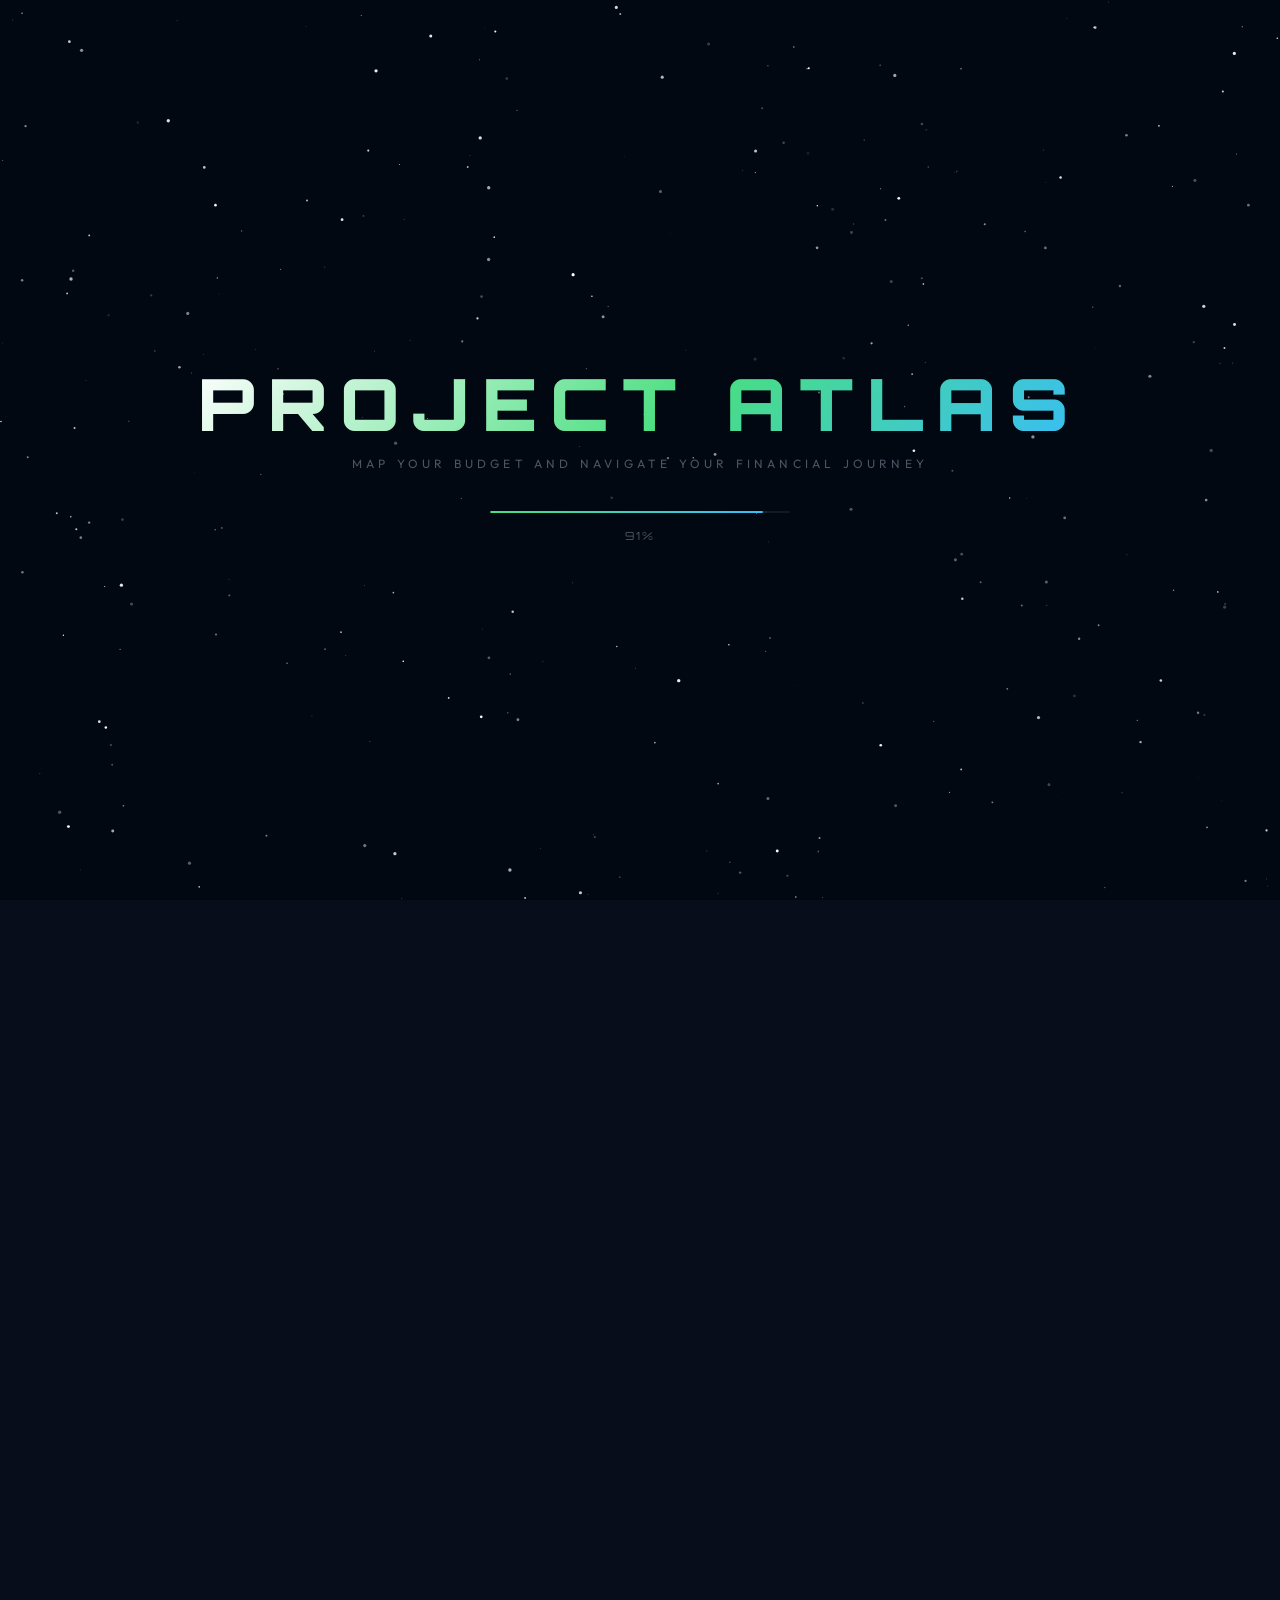
==== commit ad56adfa: "Add files via upload" ====
--- a/index.html
+++ b/index.html
@@ -18,7 +18,7 @@
   <canvas id="starfield"></canvas>
   <div class="loader-content">
     <div class="loader-title">PROJECT ATLAS</div>
-    <div class="loader-subtitle">Budget Control System</div>
+    <div class="loader-subtitle">Map your budget and navigate your financial journey</div>
     <div class="loader-bar-wrap"><div class="loader-bar-fill" id="loaderFill"></div></div>
     <div class="loader-pct" id="loaderPct">0%</div>
   </div>
@@ -47,7 +47,7 @@
 <div id="app">
   <button class="sidebar-collapse-btn" id="sidebarCollapseBtn" onclick="toggleSidebarCollapse()" title="Collapse sidebar" aria-label="Toggle sidebar"><span class="arrow">‹</span></button>
   <header>
-    <div class="logo"><span class="logo-icon">◈</span><span class="logo-text shimmer-text">ATLAS V4</span></div>
+    <div class="logo"><span class="logo-icon">◈</span><span class="logo-text shimmer-text">ATLAS V5</span></div>
     <div class="header-controls">
       <div class="dropdown">
         <button class="btn hdr-btn"><span id="currencyLabel" data-symbol="$">USD $</span> ▾</button>
@@ -177,7 +177,7 @@
   <!-- ABOUT SECTION -->
   <div id="aboutSection" class="about-section">
     <div class="about-line"><span class="about-label" data-i18n="about_label">PROJECT</span> <span class="about-highlight">ATLAS</span></div>
-    <div class="about-line"><span class="about-label" data-i18n="about_engine">ENGINE</span> <span class="about-highlight">ATLAS V4.6.2</span></div>
+    <div class="about-line"><span class="about-label" data-i18n="about_engine">ENGINE</span> <span class="about-highlight">ATLAS V5.0.3</span></div>
     <div class="about-line"><span class="about-label" data-i18n="about_author">Author</span> <span class="about-author">Sam Roohi</span></div>
     <div class="about-line"><span class="about-label" data-i18n="about_hosted">Hosted on</span> <span class="about-muted">Cloudflare Servers</span></div>
     <div class="about-line"><span class="about-label" data-i18n="about_candidate">Candidate for</span> <span class="about-highlight">1W1I</span></div>
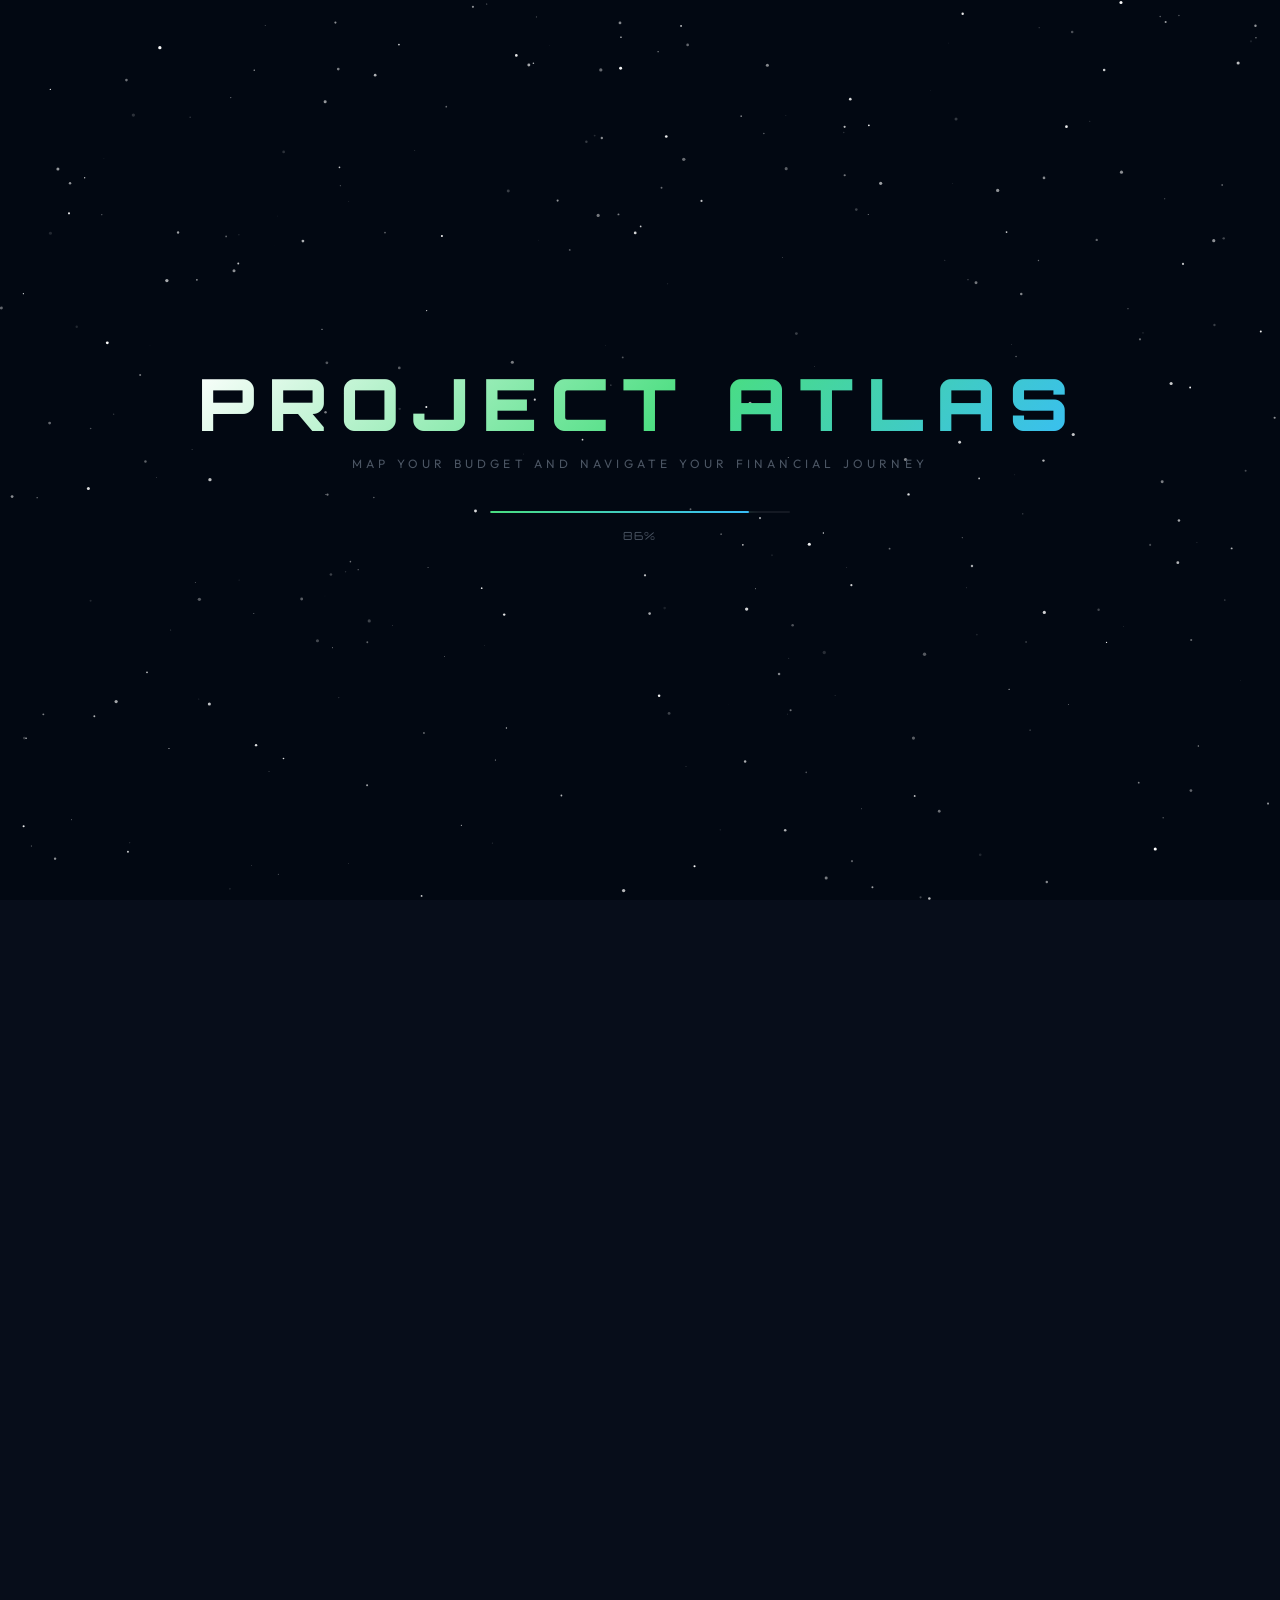
==== commit 8258169f: "Add files via upload" ====
--- a/index.html
+++ b/index.html
@@ -10,6 +10,7 @@
   <link rel="stylesheet" href="experimental-themes.css">
   <link rel="stylesheet" href="atlas-extras.css">
   <link rel="stylesheet" href="atlas-qol-extra.css">
+  <link rel="icon" type="image/png" href="atlas.png">
 </head>
 <body>
 
@@ -177,7 +178,7 @@
   <!-- ABOUT SECTION -->
   <div id="aboutSection" class="about-section">
     <div class="about-line"><span class="about-label" data-i18n="about_label">PROJECT</span> <span class="about-highlight">ATLAS</span></div>
-    <div class="about-line"><span class="about-label" data-i18n="about_engine">ENGINE</span> <span class="about-highlight">ATLAS V5.0.3</span></div>
+    <div class="about-line"><span class="about-label" data-i18n="about_engine">ENGINE</span> <span class="about-highlight">ATLAS V5.0.5</span></div>
     <div class="about-line"><span class="about-label" data-i18n="about_author">Author</span> <span class="about-author">Sam Roohi</span></div>
     <div class="about-line"><span class="about-label" data-i18n="about_hosted">Hosted on</span> <span class="about-muted">Cloudflare Servers</span></div>
     <div class="about-line"><span class="about-label" data-i18n="about_candidate">Candidate for</span> <span class="about-highlight">1W1I</span></div>
@@ -630,7 +631,7 @@
   </div>
 </div>
 
-<!-- ═══ ADD CUSTOM UI / THEME (file + name, like Add Song) ═══ -->
+<!-- ═══ ADD CUSTOM UI / THEME (file + name)═══ -->
 <div id="addCustomCssModal" class="modal mini-modal">
   <div class="modal-content mini-content">
     <div class="modal-header">
@@ -651,9 +652,14 @@
     <div class="modal-actions">
       <button class="btn" onclick="atlasCloseAddCustomCss()">Cancel</button>
       <button class="btn primary" onclick="atlasConfirmAddCustomCss()" id="addCustomCssConfirmBtn">Import</button>
-    </div>
-  </div>
-</div>
+      
+      <button class="btn secondary" onclick="window.location.href='themes-gallery.html'" style="margin-top: 8px; width: 100%;">
+        Browse Themes Gallery
+      </button>
+    </div>
+  </div>
+</div>
+
 
 <audio id="audioPlayer" preload="metadata"></audio>
 <script src="script.js"></script>
